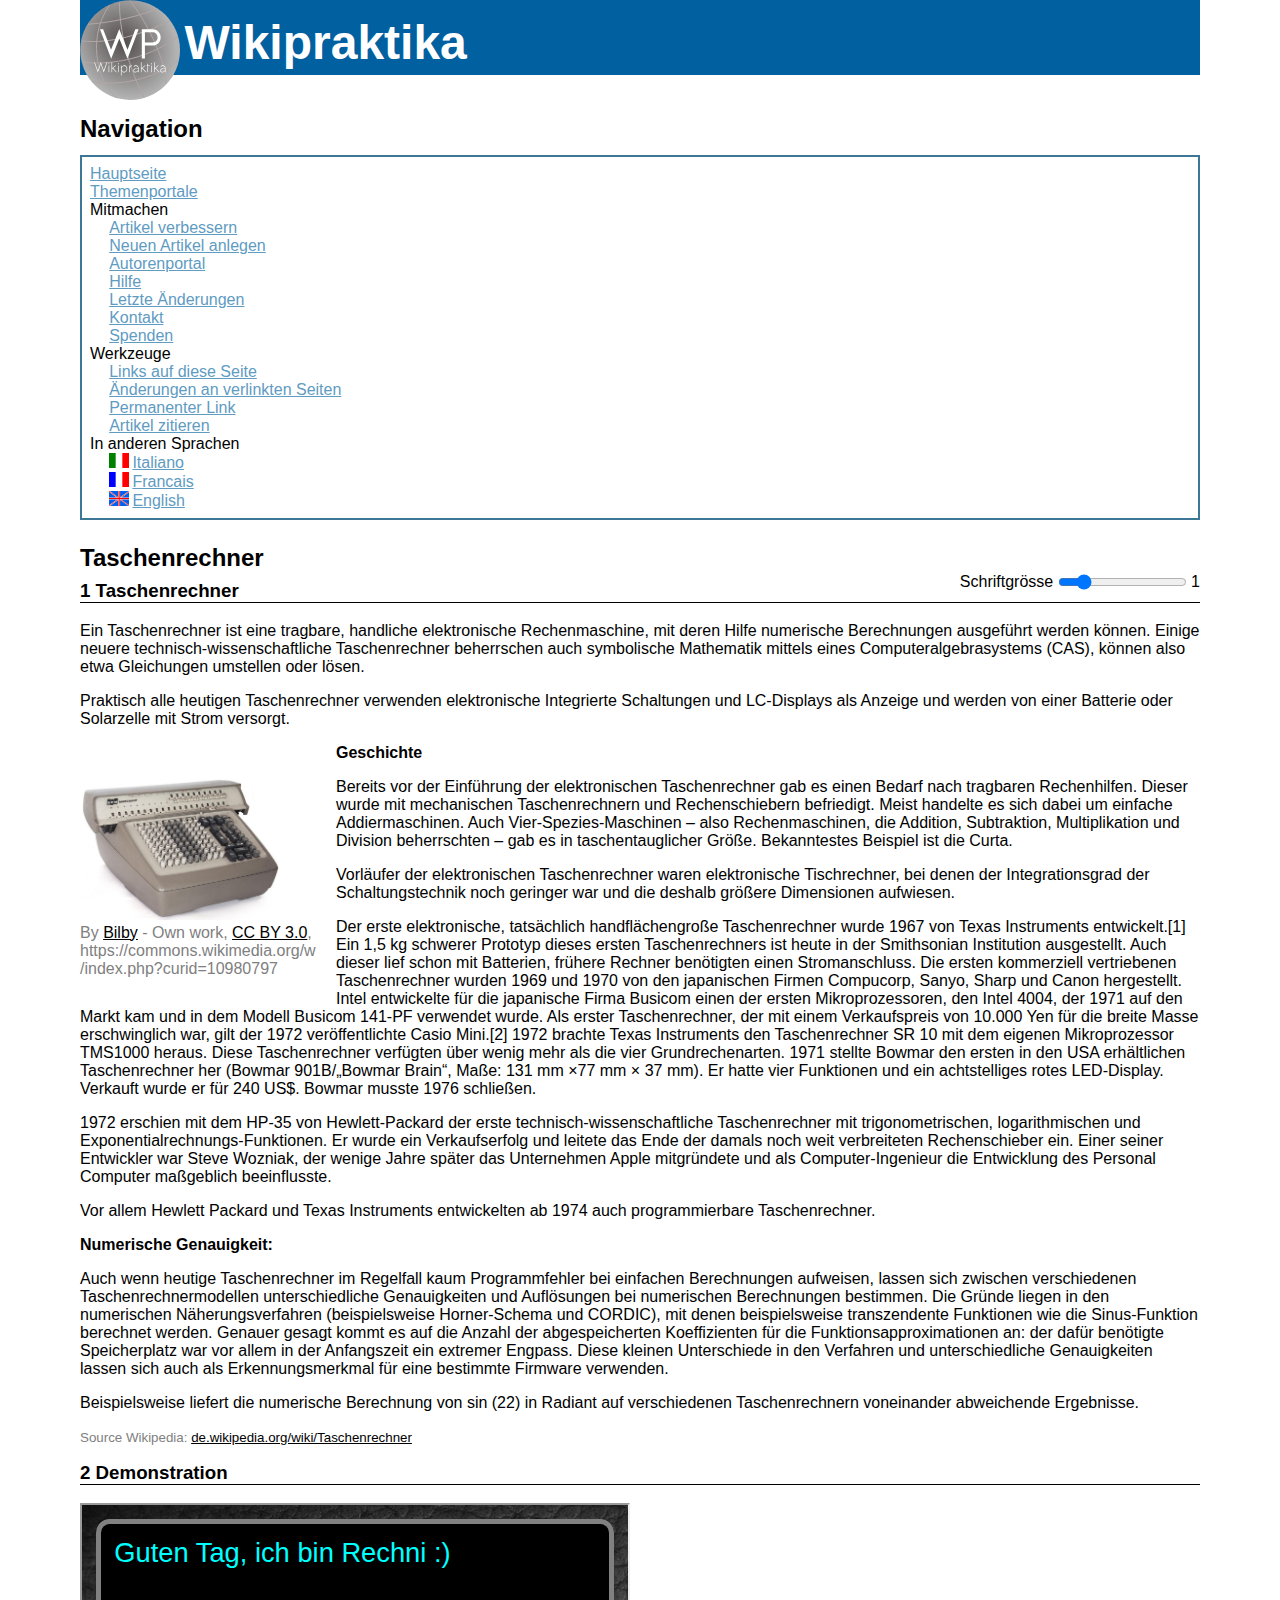
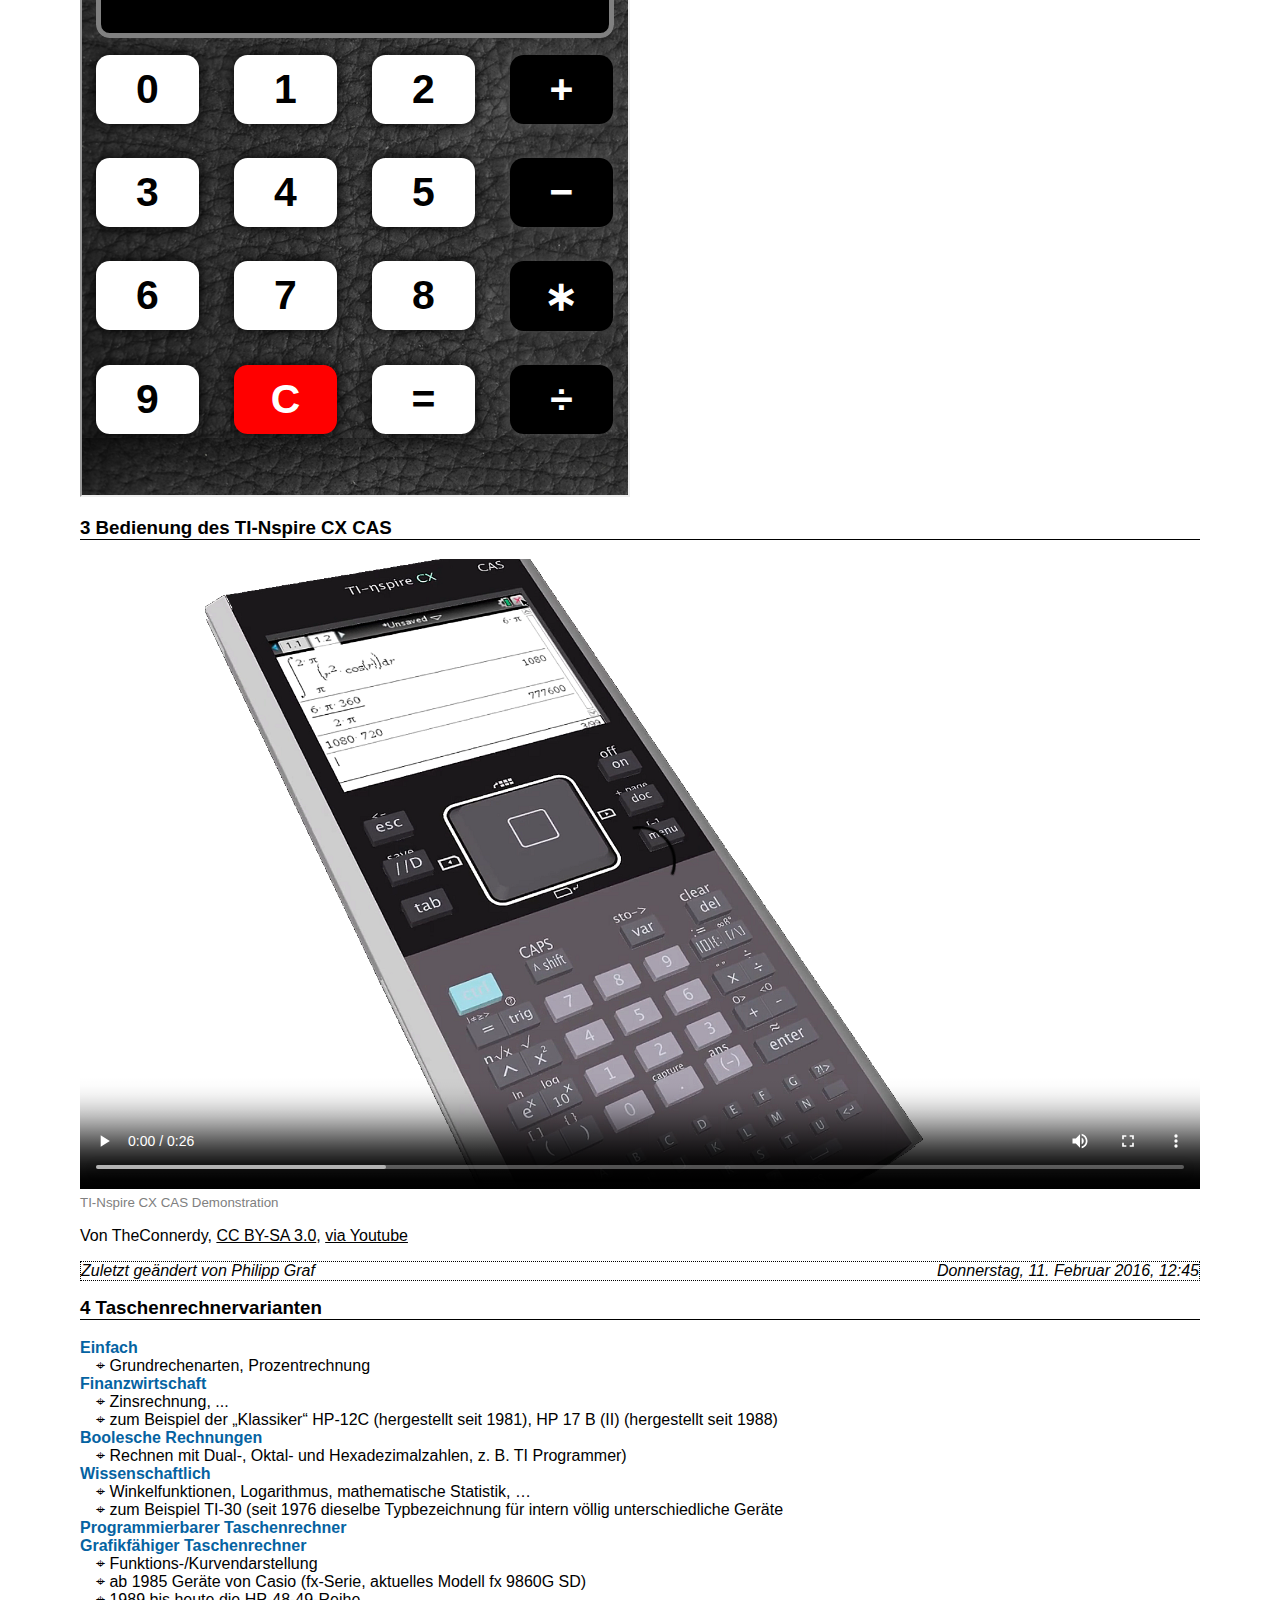
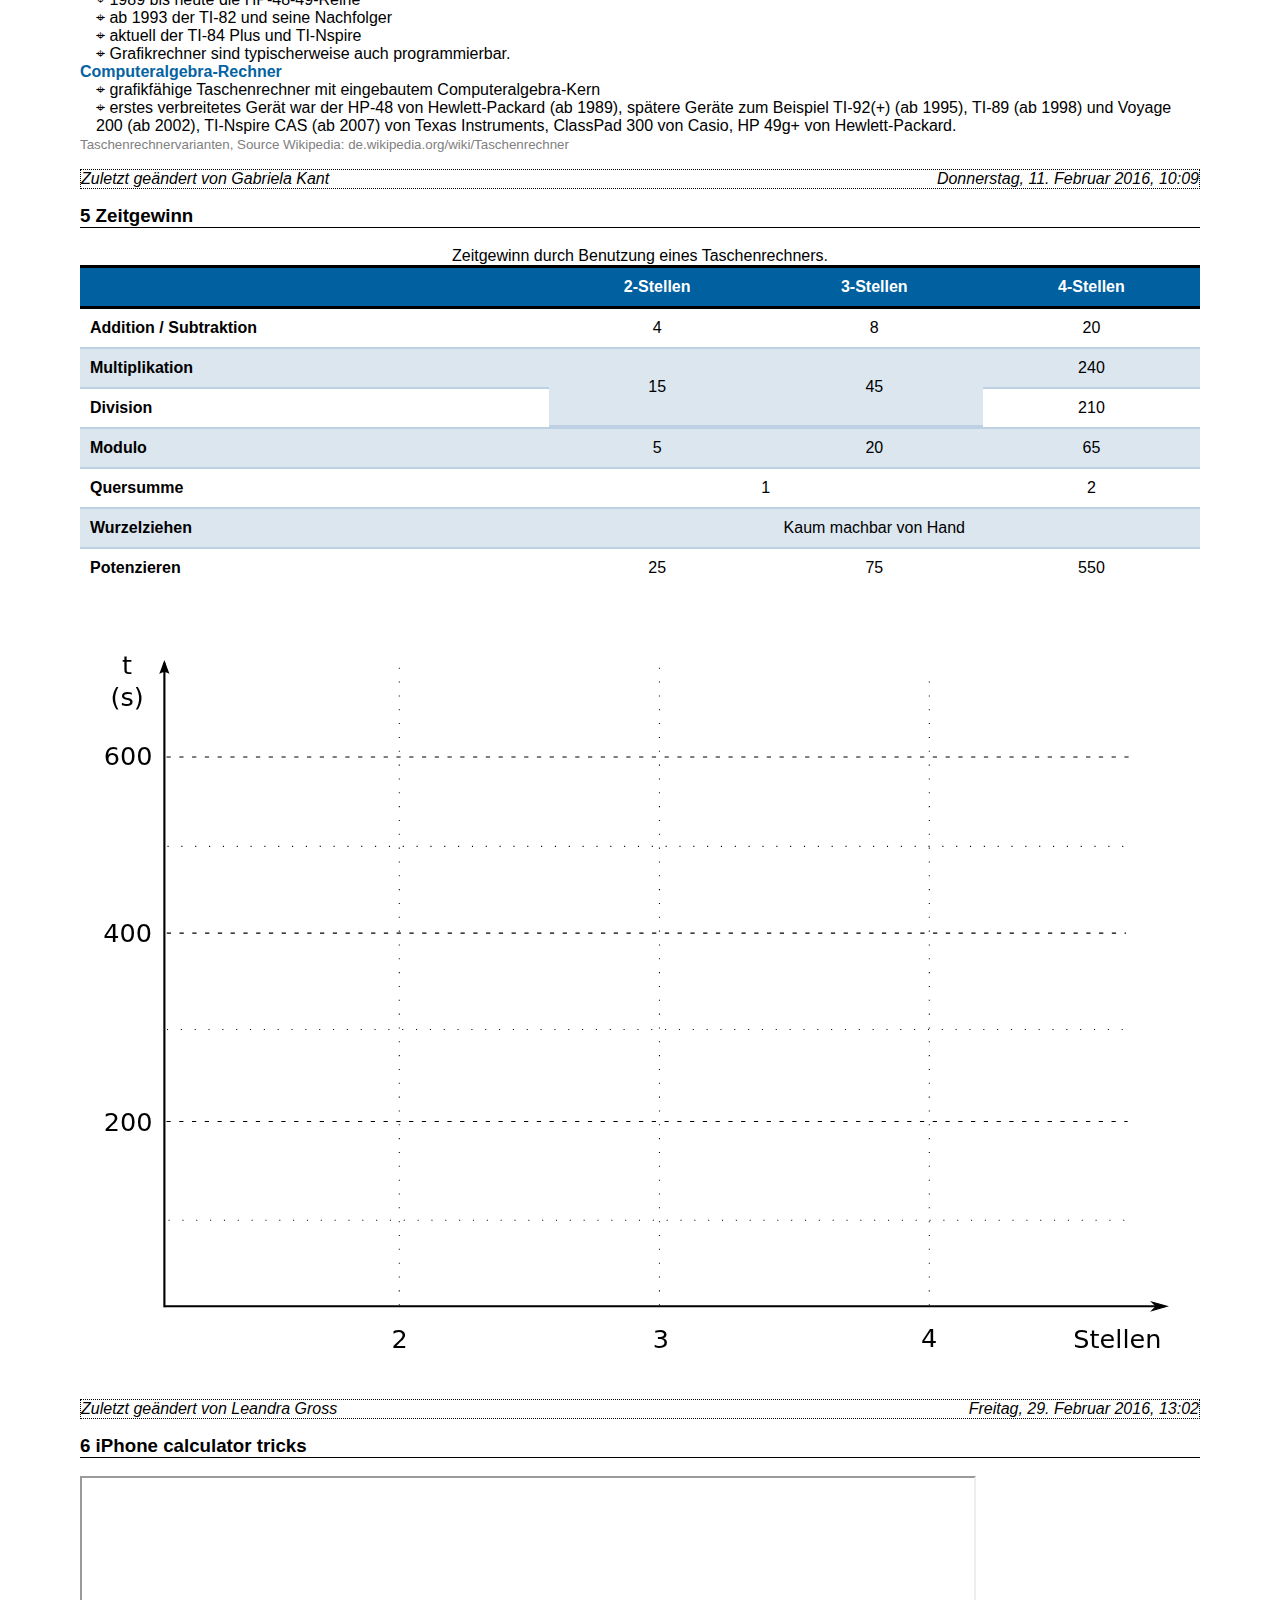
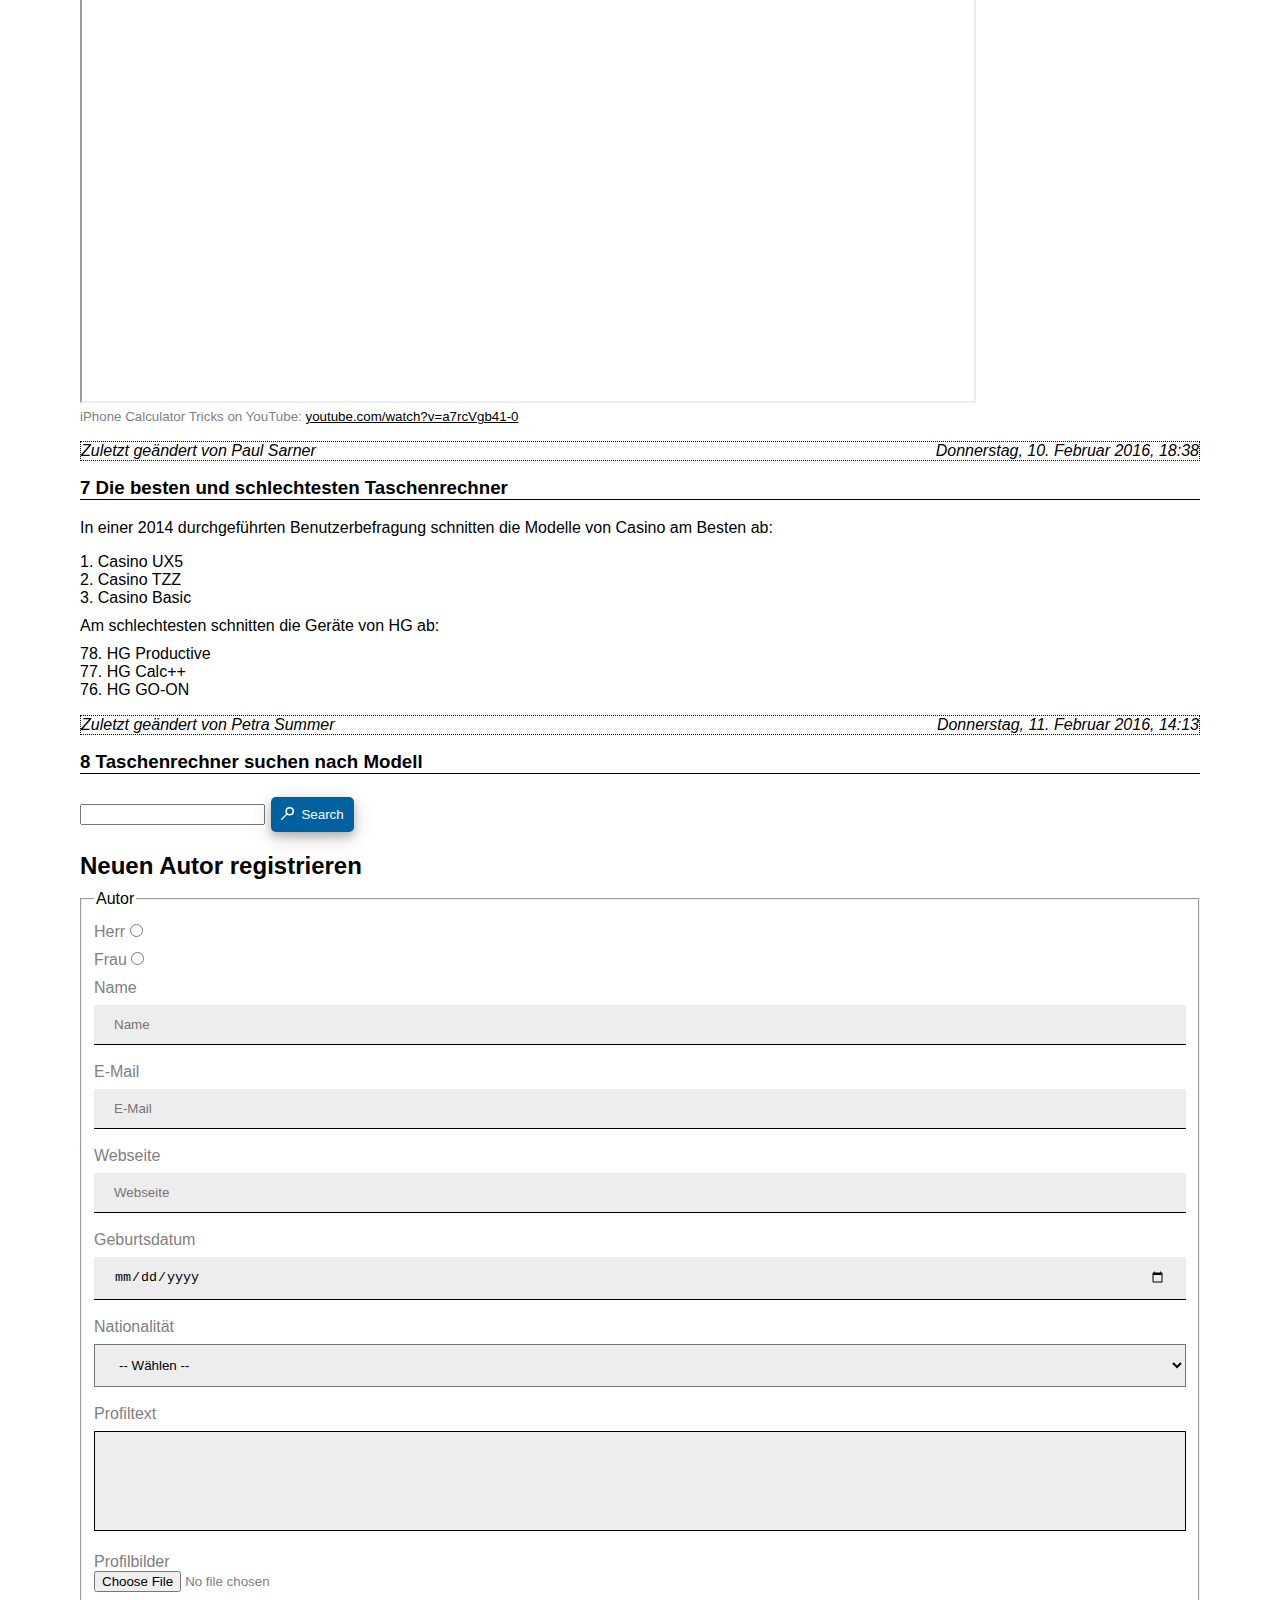
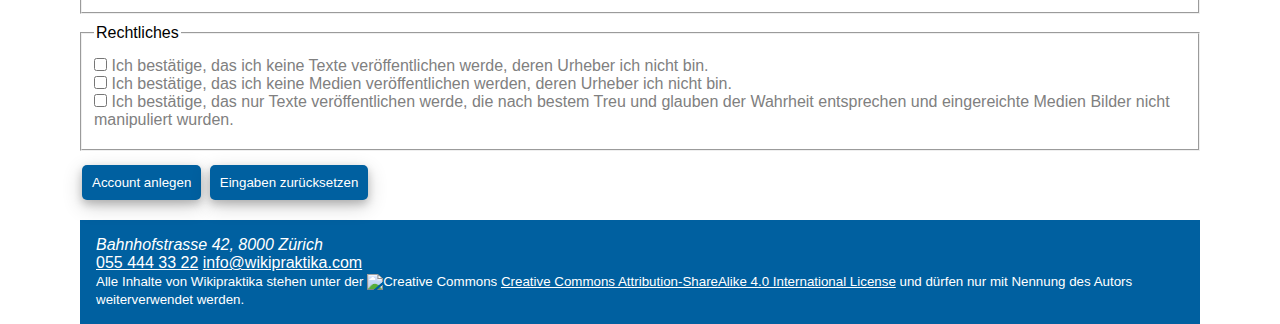
==== index.html @ 318880a8 "Sprachflaggen hinzugefügt" ====
<!DOCTYPE html>
<html lang="de">
	<head>
		<meta charset="UTF-8">
		<title>Wikipraktika | Taschenrechner - tragbare, handliche elektronische Rechenmaschine</title>
		
		<meta name="author" content="Wikipraktika">
		<meta name="publisher" content="Wikipraktika">
		<meta name="description" content="Taschenrechner: tragbare, handliche elektronische Rechenmaschine">
		<meta name="robots" content="noindex, nofollow">
		<!-- TODO: bookmark icon (?) -->
		<meta name="language" content="DE">
		
		<link rel="shortcut icon" type="image/x-icon" href="./media/icon-wikipraktika.png">
		
		<link rel="stylesheet" type="text/css" href="./styles/styles.css">
	</head>
	<body>
		<header>
			<img src="./media/logo-wikipraktika.svg" alt="Logo Wikipraktika">
			<h1>Wikipraktika</h1>
		</header>
		<nav>
			<h2>Navigation</h2>
			<ul>
				<li><a href="/de/">Hauptseite</a></li>
				<li><a href="/de/topics/">Themenportale</a></li>
				<li>Mitmachen
					<ul>
						<li><a href="/de/join/enhance-article/calculator">Artikel verbessern</a></li>
						<li><a href="/de/join/create-article">Neuen Artikel anlegen</a></li>
						<li><a href="/de/join/author-portal">Autorenportal</a></li>
						<li><a href="/de/join/help">Hilfe</a></li>
						<li><a href="/de/join/last-changes-calculator">Letzte Änderungen</a></li>
						<li><a href="/de/join/contact">Kontakt</a></li>
						<li><a href="/de/join/donate">Spenden</a></li>
					</ul>
				</li>
				<li>Werkzeuge
					<ul>
						<li><a href="/de/calculator/tools/links-to-this-page">Links auf diese Seite</a></li>
						<li><a href="/de/calculator/tools/linked-changes">Änderungen an verlinkten Seiten</a></li>
						<li><a href="/de/calculator/tools/permanent-link">Permanenter Link</a></li>
						<li><a href="/de/calculator/tools/cite-article">Artikel zitieren</a></li>
					</ul>
				</li>
				<li>In anderen Sprachen
					<ul>
						<li><a lang="it" href="/it/articles/calculator">Italiano</a></li>
						<li><a lang="fr" href="/fr/articles/calculator">Francais</a></li>
						<li><a lang="en" href="/en/articles/calculator" >English</a></li>
					</ul>
				</li>
			</ul>
		</nav>
		<main>
			<div class="article-header">
				<h2>Taschenrechner</h2>
				<!-- Schriftgrössenwechsler: optionale Aufgabe -->
				<form id="font-size-form">
					<label for="font-slider">Schriftgrösse</label>
					<input type="range" min="8" max="20" step="1" value="10" title="1" name="font-slider"
						id="font-slider" />
					<output name="font-size" id="font-size">1</output>
				</form>
			</div>
			
			<article>
				<h3>Taschenrechner</h3>
				<p>
					Ein Taschenrechner ist eine tragbare, handliche elektronische Rechenmaschine,
					mit deren Hilfe numerische Berechnungen ausgeführt werden können.
					Einige neuere technisch-wissenschaftliche Taschenrechner beherrschen auch symbolische Mathematik mittels eines Computeralgebrasystems (CAS),
					können also etwa Gleichungen umstellen oder lösen.
				</p>
				<p>
					Praktisch alle heutigen Taschenrechner verwenden elektronische Integrierte Schaltungen und
					LC-Displays als Anzeige und werden von einer Batterie oder Solarzelle mit Strom versorgt.
				</p>
				<aside class="article-picture">
					<figure>
						<img src="./media/900px-SCM_Marchant_calculator.jpg" alt="1960s SCM Marchant calculator">
						<figcaption>
							By <a href="https://commons.wikimedia.org/w/index.php?curid=10980797">Bilby</a> - Own work, 
							<a href="http://creativecommons.org/licenses/by/3.0">CC BY 3.0</a>, 
							https://commons.wikimedia.org/w/index.php?curid=10980797
						</figcaption>
					</figure>
				</aside>
				<article>
					<h4>Geschichte</h4>
					<p>
						Bereits vor der Einführung der elektronischen Taschenrechner gab es einen Bedarf nach
						tragbaren Rechenhilfen. Dieser wurde mit mechanischen Taschenrechnern und Rechenschiebern
						befriedigt. Meist handelte es sich dabei um einfache Addiermaschinen. Auch
						Vier-Spezies-Maschinen – also Rechenmaschinen, die Addition, Subtraktion, Multiplikation und
						Division beherrschten – gab es in taschentauglicher Größe. Bekanntestes Beispiel ist die Curta.
					</p>
					<p>
						Vorläufer der elektronischen Taschenrechner waren elektronische Tischrechner, bei denen der
						Integrationsgrad der Schaltungstechnik noch geringer war und die deshalb größere Dimensionen
						aufwiesen.
					</p>
					<p>
						Der erste elektronische, tatsächlich handflächengroße Taschenrechner wurde 1967 von Texas
						Instruments entwickelt.[1] Ein 1,5 kg schwerer Prototyp dieses ersten Taschenrechners ist
						heute in der Smithsonian Institution ausgestellt. Auch dieser lief schon mit Batterien,
						frühere Rechner benötigten einen Stromanschluss.
						Die ersten kommerziell vertriebenen Taschenrechner wurden 1969
						und 1970 von den japanischen Firmen Compucorp,
						Sanyo, Sharp und Canon hergestellt.
						Intel entwickelte für die japanische Firma Busicom einen der ersten Mikroprozessoren,
						den Intel 4004, der 1971 auf den Markt kam und in dem Modell
						Busicom 141-PF verwendet wurde.
						Als erster Taschenrechner, der mit einem Verkaufspreis von 10.000 Yen für die breite Masse erschwinglich war,
						gilt der 1972 veröffentlichte Casio Mini.[2] 1972 brachte Texas
						Instruments den
						Taschenrechner SR 10 mit dem eigenen Mikroprozessor TMS1000 heraus.
						Diese Taschenrechner verfügten über wenig mehr als die vier Grundrechenarten.
						1971 stellte Bowmar den ersten in den USA erhältlichen
						Taschenrechner her (Bowmar 901B/„Bowmar Brain“, Maße: 131 mm ×77 mm × 37 mm).
						Er hatte vier Funktionen und ein achtstelliges rotes LED-Display. Verkauft wurde er für 240 US$.
						Bowmar musste 1976 schließen.
					</p>
					<p>
						1972 erschien mit dem HP-35 von Hewlett-Packard der erste technisch-wissenschaftliche
						Taschenrechner mit trigonometrischen, logarithmischen und Exponentialrechnungs-Funktionen. Er
						wurde ein Verkaufserfolg und leitete das Ende der damals noch weit verbreiteten Rechenschieber ein.
						Einer seiner Entwickler war Steve Wozniak, der wenige Jahre später das Unternehmen Apple mitgründete
						und als Computer-Ingenieur die Entwicklung des Personal Computer maßgeblich beeinflusste.
					</p>
					<p>
						Vor allem Hewlett Packard und Texas Instruments entwickelten ab 1974 auch programmierbare
						Taschenrechner.
					</p>
				</article>
				<article>
					<h4>Numerische Genauigkeit:</h4>
					<p>
						Auch wenn heutige Taschenrechner im Regelfall kaum Programmfehler bei einfachen Berechnungen
						aufweisen, lassen sich zwischen verschiedenen Taschenrechnermodellen unterschiedliche
						Genauigkeiten und Auflösungen bei numerischen Berechnungen bestimmen.
						Die Gründe liegen in den numerischen Näherungsverfahren (beispielsweise Horner-Schema und CORDIC),
						mit denen beispielsweise transzendente Funktionen wie die Sinus-Funktion berechnet werden.
						Genauer gesagt kommt es auf die Anzahl der abgespeicherten Koeffizienten für die Funktionsapproximationen an:
						der dafür benötigte Speicherplatz war vor allem in der Anfangszeit ein extremer Engpass.
						Diese kleinen Unterschiede in den Verfahren und unterschiedliche Genauigkeiten lassen sich auch
						als Erkennungsmerkmal für eine bestimmte Firmware verwenden.
					</p>
					<p>
						Beispielsweise liefert die numerische Berechnung von sin (22) in Radiant auf verschiedenen
						Taschenrechnern voneinander abweichende Ergebnisse.
					</p>
					<p>
						<small>Source Wikipedia: <a href="https://de.wikipedia.org/wiki/Taschenrechner">de.wikipedia.org/wiki/Taschenrechner</a></small>
					</p>
				</article>
			</article>
			<article>
				<h3>Demonstration</h3>
				<iframe class="calc-demo" src="calculator/index.html" name="Casino Mini von 1972">Casino Mini von 1972</iframe>
			</article>
			<article>
				<h3>Bedienung des TI-Nspire CX CAS</h3>
				<figure>
					<video poster="./media/ti-nspire-cx-cas.png" controls class="calc-intoruction">
						<source type="video/mp4" src="./media/TI-Nspire%20CX%20CAS%203D%20Model.mp4" />
						<source type="video/webm" src="./media/TI-Nspire%20CX%20CAS%203D%20Model.webm" />
						<track src="./media/ti-nspire-subtitles.en.vtt" srclang="en" label="Untertitel English" default/>
					</video>
					<figcaption>
						<small>TI-Nspire CX CAS Demonstration</small>
						<p>
							Von TheConnerdy, <a href="http://creativecommons.org/licenses/by-sa/3.0">CC BY-SA 3.0</a>,
							<a href="https://www.youtube.com/watch?v=6gKkz4VkSgk">via Youtube</a>
						</p>
					</figcaption>	
				</figure>
				<footer>
					<!-- http://stackoverflow.com/a/7295013 -->
					Zuletzt geändert von 
					<address class="author"><a rel="author">Philipp Graf</a></address>
					<time datetime="2016-02-11" title="Donnerstag, 11. Februar 2016, 12:45">Donnerstag, 11. Februar 2016, 12:45</time>
				</footer>
			</article>
			<article class="calculator-variants">
				<h3>Taschenrechnervarianten</h3>
				<h4>Einfach</h4>
				<ul>
					<li>Grundrechenarten, Prozentrechnung</li>
				</ul>
				<h4>Finanzwirtschaft</h4>
				<ul>
					<li>Zinsrechnung, ...</li>
					<li>zum Beispiel der „Klassiker“ HP-12C (hergestellt seit 1981), HP 17 B (II) (hergestellt seit 1988)</li>
				</ul>
				<h4>Boolesche Rechnungen</h4>
				<ul>
					<li>Rechnen mit Dual-, Oktal- und Hexadezimalzahlen, z. B. TI Programmer)</li>
				</ul>
				<h4>Wissenschaftlich</h4>
				<ul>
					<li>Winkelfunktionen, Logarithmus, mathematische Statistik, …</li>
					<li>zum Beispiel TI-30 (seit 1976 dieselbe Typbezeichnung für intern völlig unterschiedliche Geräte</li>
				</ul>
				<h4>Programmierbarer Taschenrechner</h4>
				<h4>Grafikfähiger Taschenrechner</h4>
				<ul>
					<li>Funktions-/Kurvendarstellung</li>
					<li>ab 1985 Geräte von Casio (fx-Serie, aktuelles Modell fx 9860G SD)</li>
					<li>1989 bis heute die HP-48-49-Reihe</li>
					<li>ab 1993 der TI-82 und seine Nachfolger</li>
					<li>aktuell der TI-84 Plus und TI-Nspire</li>
					<li>Grafikrechner sind typischerweise auch programmierbar.</li>
				</ul>
				<h4>Computeralgebra-Rechner</h4>
				<ul>
					<li>grafikfähige Taschenrechner mit eingebautem Computeralgebra-Kern</li>
					<li>erstes verbreitetes Gerät war der HP-48 von Hewlett-Packard (ab 1989),
						spätere Geräte zum Beispiel TI-92(+) (ab 1995), TI-89 (ab
						1998) und Voyage 200 (ab 2002), TI-Nspire CAS (ab 2007)
						von Texas Instruments, ClassPad 300 von Casio, HP 49g+ von
						Hewlett-Packard.
					</li>
				</ul>
				<small>
					Taschenrechnervarianten, Source Wikipedia: de.wikipedia.org/wiki/Taschenrechner
				</small>
				<footer>
					<!-- http://stackoverflow.com/a/7295013 -->
					Zuletzt geändert von
					<address class="author"><a rel="author">Gabriela Kant</a></address>
					<time datetime="2016-02-11" title="Donnerstag, 11. Februar 2016, 10:09">Donnerstag, 11. Februar 2016, 10:09</time>
				</footer>
			</article>
			<article class="time-optimizations">
				<h3>Zeitgewinn</h3>
				<table>
					<caption>Zeitgewinn durch Benutzung eines Taschenrechners.</caption>
					<tr>
						<th></th>
						<th>2-Stellen</th>
						<th>3-Stellen</th>
						<th>4-Stellen</th>
					</tr>
					<tr>
						<td>Addition / Subtraktion</td>
						<td>4</td>
						<td>8</td>
						<td>20</td>
					</tr>
					<tr>
						<td>Multiplikation</td>
						<td rowspan="2">15</td>
						<td rowspan="2">45</td>
						<td>240</td>
					</tr>
					<tr>
						<td>Division</td>
						<td>210</td>
					</tr>
					<tr>
						<td>Modulo</td>
						<td>5</td>
						<td>20</td>
						<td>65</td>
					</tr>
					<tr>
						<td>Quersumme</td>
						<td colspan="2">1</td>
						<td>2</td>
					</tr>
					<tr>
						<td>Wurzelziehen</td>
						<td colspan="3">Kaum machbar von Hand</td>
					</tr>
					<tr>
						<td>Potenzieren</td>
						<td>25</td>
						<td>75</td>
						<td>550</td>
					</tr>
				</table>
				<div class="time-optimizations-graph">
					<object data="./media/zeitgewinn.svg" type="image/svg+xml" class="berechnung"></object>
				</div>
				<footer>
					<!-- http://stackoverflow.com/a/7295013 -->
					Zuletzt geändert von
					<address class="author"><a rel="author">Leandra Gross</a></address>
					<time datetime="2016-02-29" title="Freitag, 29. Februar 2016, 13:02">Freitag, 29. Februar 2016, 13:02</time>
				</footer>
			</article>
			<article>
				<h3>iPhone calculator tricks</h3>
				<figure>
					<iframe src="https://www.youtube.com/embed/a7rcVgb41-0" class="youtube-video">
						Wird nicht unterstützt.
					</iframe>
					<figcaption>
						<small>iPhone Calculator Tricks  on YouTube: <a href="https://www.youtube.com/watch?v=a7rcVgb41-0">youtube.com/watch?v=a7rcVgb41-0</a></small>
					</figcaption>
				</figure>
				<footer>
					<!-- http://stackoverflow.com/a/7295013 -->
					Zuletzt geändert von
					<address class="author"><a rel="author">Paul Sarner</a></address>
					<time datetime="2016-02-10" title="Donnerstag, 10. Februar 2016, 18:38">Donnerstag, 10. Februar 2016, 18:38</time>
				</footer>
			</article>
			<article class="best-and-worst-calcs">
				<h3>Die besten und schlechtesten Taschenrechner</h3>
				<p>In einer 2014 durchgeführten Benutzerbefragung schnitten die Modelle von Casino am Besten ab:</p>
				<ol>
					<li>Casino UX5</li>
					<li>Casino TZZ</li>
					<li>Casino Basic</li>
				</ol>
				Am schlechtesten schnitten die Geräte von HG ab:
				<ol start="78" reversed>
					<li>HG Productive</li>
					<li>HG Calc++</li>
					<li>HG GO-ON</li>
				</ol>
				<footer>
					<!-- http://stackoverflow.com/a/7295013 -->
					Zuletzt geändert von
					<address class="author"><a rel="author">Petra Summer</a></address>
					<time datetime="2016-02-11" title="Donnerstag, 11. Februar 2016, 14:13">Donnerstag, 11. Februar 2016, 14:13</time>
				</footer>
			</article>
			<article>
				<h3>Taschenrechner suchen nach Modell</h3>
				<form name="search"> 
					<input type="search" list="search-options">
					<button type="submit" value="Search" class="search">Search</button>
					<datalist id="search-options">
						<option value="Mexico Instrument TI 30"></option>
						<option value="Mexico Instrument TI 32"></option>
						<option value="Mexico Instrument D*D"></option>
						<option value="Casino UX5"></option>
						<option value="Casino TZZ"></option>
						<option value="Casino Basic"></option>
						<option value="HG Calc++"></option>
						<option value="HG Productive"></option>
						<option value="HG GO-ON"></option>
					</datalist>
				</form>
			</article>
			<article>
				<h2>Neuen Autor registrieren</h2>
				<form method="post" id="registration" name="registration">
					<fieldset>
						<legend>Autor</legend>
						<div class="form-group form">
							<label>
								Herr <input type="radio" name="gender" value="male" required />
							</label>
						</div>
						<div class="form-group">
							<label>
							Frau <input type="radio" name="gender" value="female" />
							</label>
						</div>
						<div class="form-group">
							<label>Name
								<input type="text" name="aname" placeholder="Name" class="form-field form" required />
							</label>
						</div>
						<div class="form-group">
							<label>E-Mail
								<input type="email" name="amail" placeholder="E-Mail" class="form-field form" required />
							</label>
						</div>
						<div class="form-group">
							<label>Webseite
								<input type="url" name="website" placeholder="Webseite" class="form-field form" required />
							</label>
						</div>
						<div class="form-group">
							<label>Geburtsdatum
								<input type="date" name="gaburtsdatum" placeholder="YYYY.mm.dd" class="form-field form" required />
							</label>
						</div>
						<div class="form-group">
							<label>Nationalität
								<select name="anationality" class="form-select form" required>
									<option value="" disabled selected hidden>-- Wählen --</option>
									<option value="Switzerland">Switzerland</option>
									<option value="Deutschland">Deutschland</option>
									<option value="Frankreich">Frankreich</option>
									<option value="Italien">Italien</option>
									<option value="Österreich">Österreich</option>
								</select>
							</label>
						</div>
						<div class="form-group">
							<label>Profiltext
								<textarea name="profiletext" class="profile-text form" required></textarea>
							</label>
						</div>
						<div class="form-group">
							<label>Profilbilder <br />
								<input type="file" name="profilepic" />
							</label>
						</div>
					</fieldset>
					<fieldset>
						<legend>Rechtliches</legend>
						<div class="form-group">
							<label>
								<input type="checkbox" value="Test" required>
								Ich bestätige, das ich keine Texte veröffentlichen werde, deren Urheber ich nicht bin.
							</label>
							<br />
							<label>
								<input type="checkbox" required>
								Ich bestätige, das ich keine Medien veröffentlichen werden, deren Urheber ich nicht bin.
							</label>
							<br />
							<label>
								<input type="checkbox" required>
								Ich bestätige, das nur Texte veröffentlichen werde, die nach bestem Treu und glauben der Wahrheit entsprechen und
								eingereichte Medien Bilder nicht manipuliert wurden.
							</label>
						</div>
					</fieldset>
					<button type="submit">Account anlegen</button>
					<button type="reset">Eingaben zurücksetzen</button>
				</form>
			</article>
		</main>
		<footer>
			<address>
				Bahnhofstrasse 42,
				8000 Zürich
			</address>
			<a href="tel:0554443322">055 444 33 22</a>
			<a href="mailto:info@wikipraktika.com">info@wikipraktika.com</a>
			<br />
			<small>
				Alle Inhalte von Wikipraktika stehen unter der <img src="https://i.creativecommons.org/l/by-sa/4.0/88x31.png" alt="Creative Commons">
				<a href="http://creativecommons.org/licenses/by-sa/4.0/">Creative Commons Attribution-ShareAlike 4.0 International License</a> 
				und dürfen nur mit Nennung des Autors weiterverwendet werden.
			</small>
		</footer>
	</body>
</html>
---- styles/styles.css ----
/* reset */
*  {
	-webkit-box-sizing: border-box;
	-moz-box-sizing: border-box;
	-ms-box-sizing: border-box;
	box-sizing: border-box;
	margin: 0;
}

nav a {
	color: rgb(96, 155, 194);
}

main a {
	color: black;
}

/* document */
body {
	font-size: 1rem;
	font-family: "URW Gothic L", "Helvetica", "Arial", sans-serif;
	
	margin-left: 5em;
	margin-right: 5em;
	counter-reset: h3;
}

header {
	background-color: #0060A0;
	height: 75px;
	color: white;
}

header * {
	display: inline-block;
}

header h1 {
	vertical-align: top;
	margin-top: 15px;
	font-size: 3em;
}

body > footer {
	background-color: #0060A0;
	color: white;
	padding: 1em;
}

body > footer > small {
	color: white;
}

body > footer a {
	color: white;
}

/* Small */
small {
	color: grey;
}

/* Navigation */
nav {
	margin-top: 2.5em;
}

nav > h2 {
	margin-bottom: 0.5em;
}

nav > ul {
	border-width: 2px;
	border-style: solid;
	border-color: rgb(60, 120, 150);
	padding: 0.5em;
}

nav ul {
	list-style: none;
}

nav ul > li > ul {
	padding-left: 1.2em;
}

/* Navigation Flags */
nav li>a[lang]::before {
	display: inline-block;
	width: 20px;
	height: 15px;
	background-size: 20px 15px;
	content: "";
	padding-left: 0.2em;
}

nav li>a:lang(en):before {
	background: url('../media/flag-en.svg') no-repeat;
	background-size: 20px 15px;
}

nav li>a:lang(fr):before {
	background: url('../media/flag-fr.svg') no-repeat;
	background-size: 20px 15px;
}

nav li>a:lang(it):before {
	background: url('../media/flag-it.svg') no-repeat;
	background-size: 20px 15px;
}

/* Grosser Titel der Wiki Seite */
.article-header {
	margin-top: 1.5em;
	margin-bottom: 0.5em;
}

/* Article Styles*/
article {
	margin-bottom: 1em;
}

article > h3 {
	border-bottom: solid 1.5px black;
	margin-bottom: 1em;
}

article > h3::before {
	counter-increment: h3;
	content: counter(h3) " ";
}

article > h4 {
	margin-bottom: 1em;
}

article > p {
	margin-bottom: 1em;
}

/* Side-picture */
.article-picture {
	float: left;
	margin-top: 2em;
	margin-right: 1em;
	margin-bottom: 1em;
	width: 240px;
	color: grey;
}

.article-picture a {
	color: black;
}

.article-picture img {
	width:200px;
}

.article-picture figcaption {
	word-wrap:break-word;
}

/* Taschenrechner Varianten */
.calculator-variants > ul {
	padding-left: 1em;
	margin: 0;
	list-style: none;
}

.calculator-variants > ul li::before {
	content: "\02316 \0020";
}

.calculator-variants > h4 {
	color: #0563A2;
	margin: 0;
}

.best-and-worst-calcs > ol {
	padding: 0;
	margin-top: 10px;
	margin-bottom: 10px;
	list-style-position: inside;
}

/* Schriftgrösse ändern */
#font-size-form {
	float: right;
}

#font-size-form > label, #font-size-form > input, #font-size-form > output {
	display: inline-block;
	vertical-align: middle;
	padding: 0; margin: 0;
}

/* Taschenrechner Demo */
.calc-demo {
	width: calc(70vw);
	height: calc(70vw * 1.08);
	max-width: 550px;
	max-height: 594px;
}

/* Video mit Bedienungsanleitung */
.calc-intoruction {
	width: 100%;
}

figcaption > p {
	margin-top: 1em;
}

/* Berechnung Object */
.berechnung {
	width: 100%;
}

/* Youtube Video */
.youtube-video {
	width: calc(70vw);
	height: calc(70vw / 1.7);
}

/* Zuletzt geändert (Fusszeile) */
main > article > footer {
	border-style: dotted;
	border-width: 1px;
	font-style: italic;
	margin-top: 1em;
}

main > article > footer > address {
	display: inline-block;
}

main > article > footer > time {
	float: right;
}

/* Zeitgewinn Tabelle */
.time-optimizations > table {
	width: 100%;
	border-spacing: 0;
}

.time-optimizations th {
	color: white;
	background-color: rgb(0, 96, 160);
	border: 0 solid black;
	border-top-width: 3px;
	border-bottom-width: 3px;
	padding: 10px;
}

.time-optimizations td {
	padding: 10px;
	text-align: center;
}

.time-optimizations > table tr:nth-child(odd) > td {
	background-color: rgb(219, 230, 239);
	border: 0 solid rgb(189, 208, 228);
	border-top-width: 2px;
	border-bottom-width: 2px;
}

.time-optimizations > table td:first-child {
	text-align: left;
	font-weight: bold;
}

.time-optimizations-graph {
	text-align: center;
}

.time-optimizations-graph img {
	max-width: 200px;
	max-height: 200px;
	width: auto;
	height: auto;
}

/* Buttons */
button {
	background-color: #0060A0;
	border: none;
	border-radius: 5px;
	color: white;
	padding: 10px 10px;
	text-align: center;
	margin: 4px 2px;
	cursor: pointer;
	box-shadow: 0 4px 8px 0 rgba(0, 0, 0, 0.2), 0 6px 20px 0 rgba(0, 0, 0, 0.19);
}

/* Anmeldeformular*/
.form-field {
	background-color: rgba(83, 83, 83, 0.1);
    width: 100%;
    padding: 12px 20px;
    margin: 8px 0;
	border: none;
	border-bottom: 1px solid black;
}

.form-select {
	background-color: rgba(83, 83, 83, 0.1);
	width: 100%;
    padding: 12px 20px;
    margin: 8px 0;
}

.profile-text {
	background-color: rgba(83, 83, 83, 0.1);
	width: 100%;
	height: 100px;
    padding: 12px 20px;
    margin: 8px 0;
	resize: none;
	border: 1px solid black;
}

.form-field:valid {
	background-color: #B4E0B4;
}

.form-field:focus:invalid {
	background-color: #FF2525;
	outline: none;
}

/* Pseudo Klasse für Mozilla Firefox */
.form-field:-moz-ui-invalid {
	background-color: #FF2525;
	outline: none;
}

.form:focus{
	outline: none;
	border-bottom: 2px solid #bdbdbd;
}

fieldset {
	margin-top: 10px;
	margin-bottom: 10px;
}

.form-group {
	margin-top: 10px;
	margin-bottom: 10px;
}

.form-group > label {
	color: grey;
}


/*List Style für Bookmarks */
.flag {
	height: 1rem;
	margin-right: 3px;
}

/* Search */
.search {
	background-image:url('../media/icon-search.svg');
	background-size: 1em 1em;
	background-repeat: no-repeat;
	background-position: 10px 10px;
	padding-left: 30px;
}
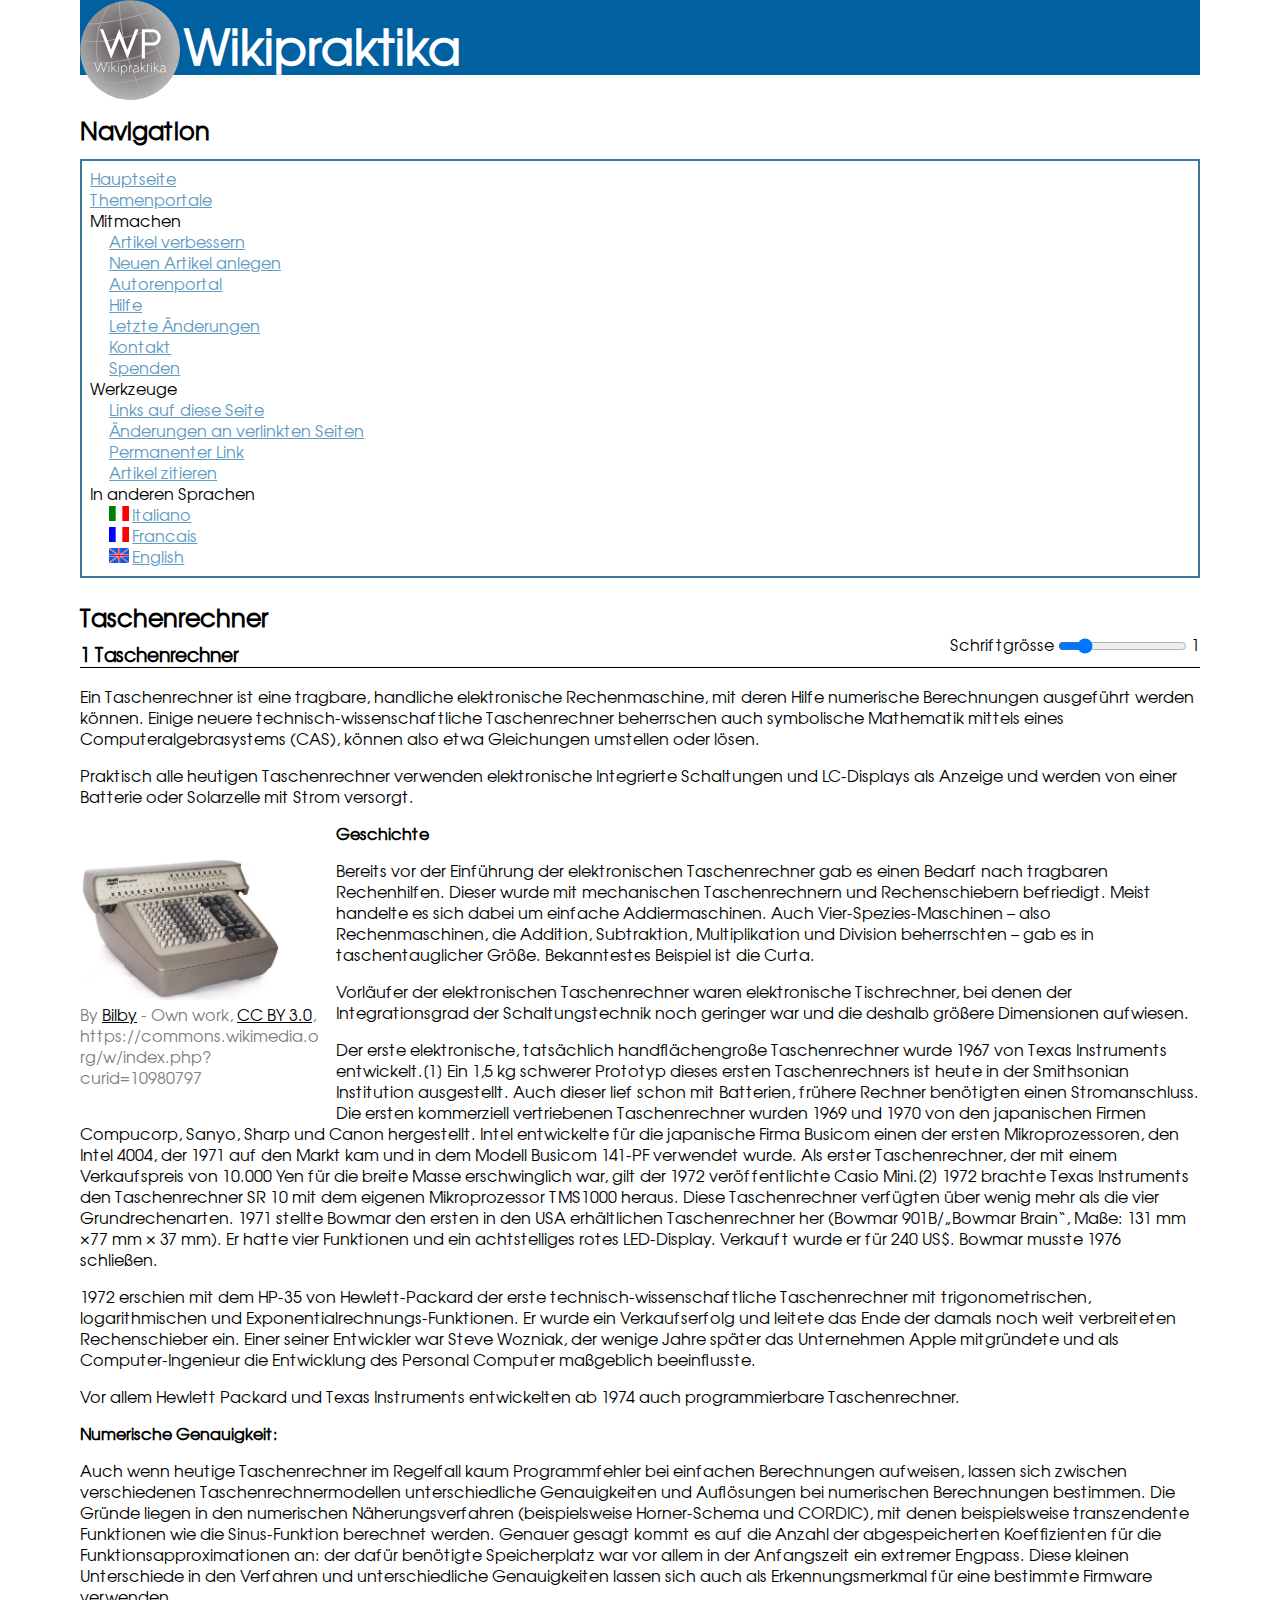
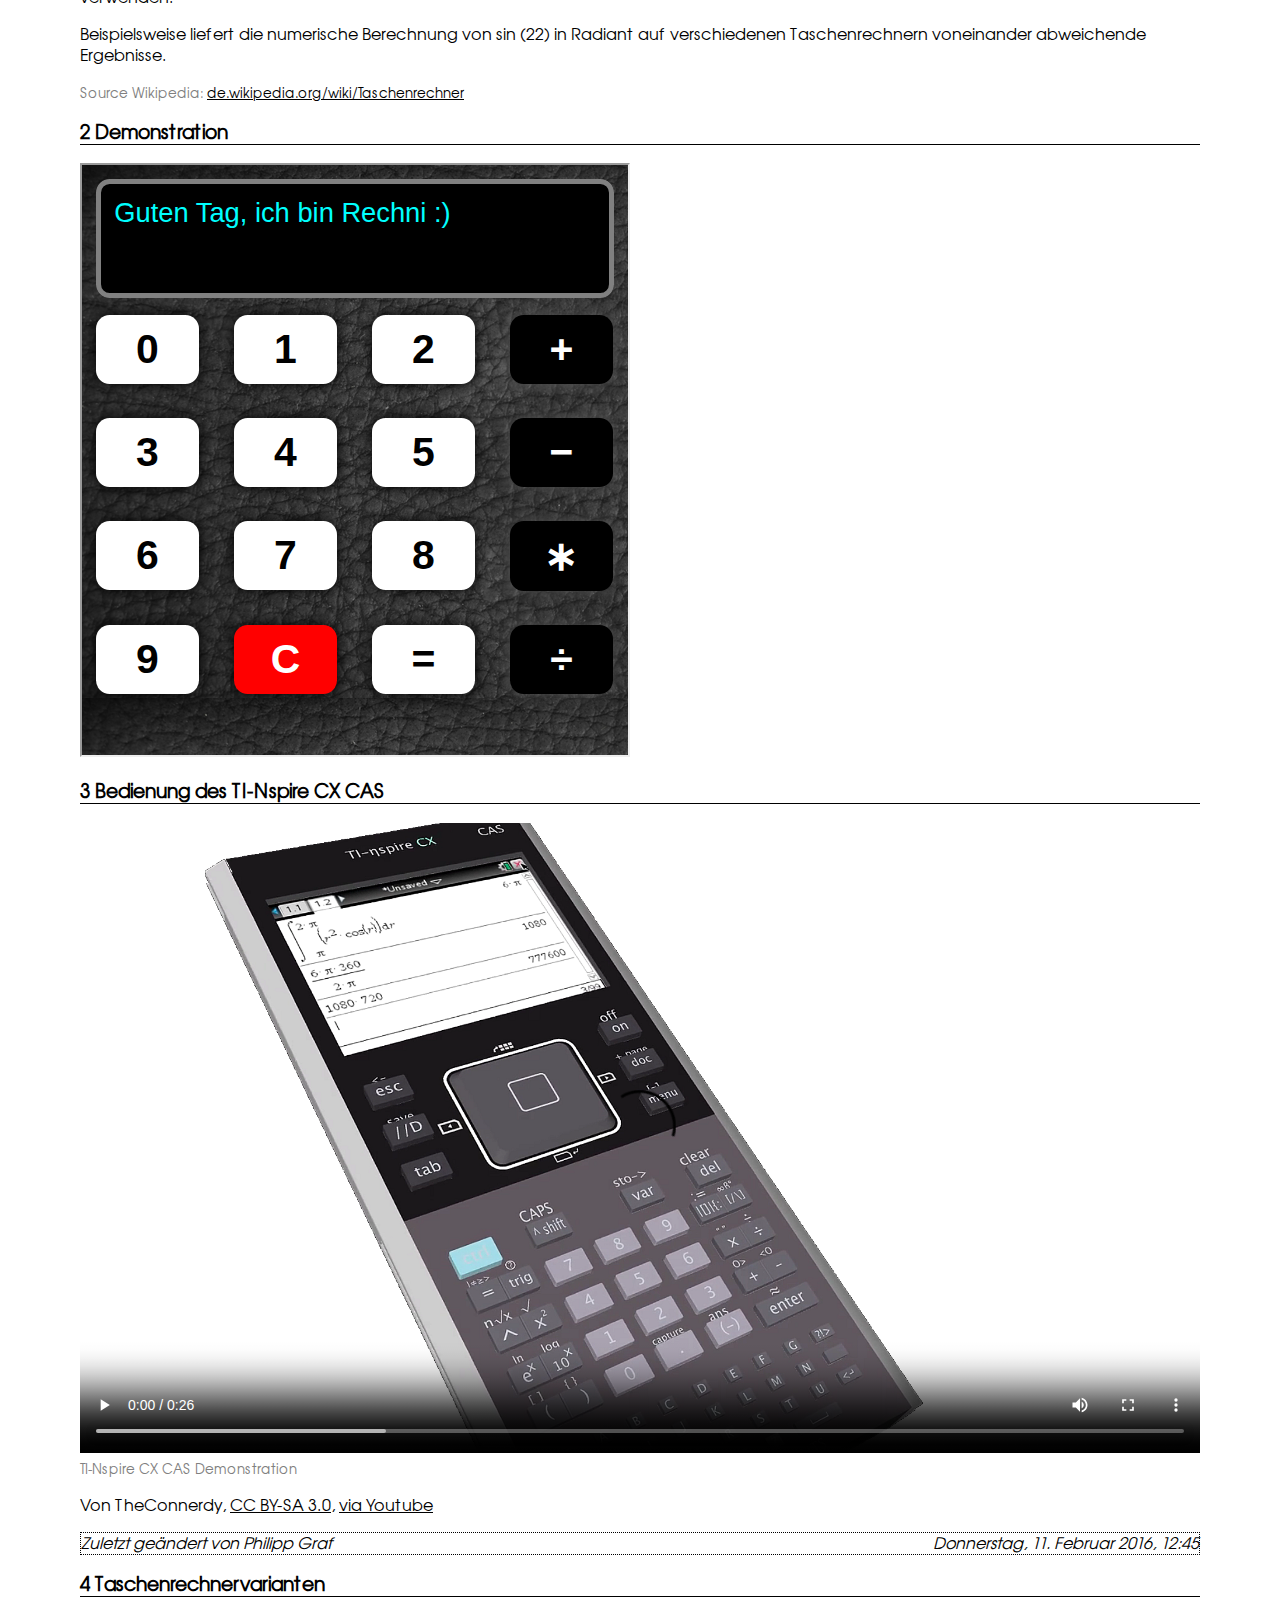
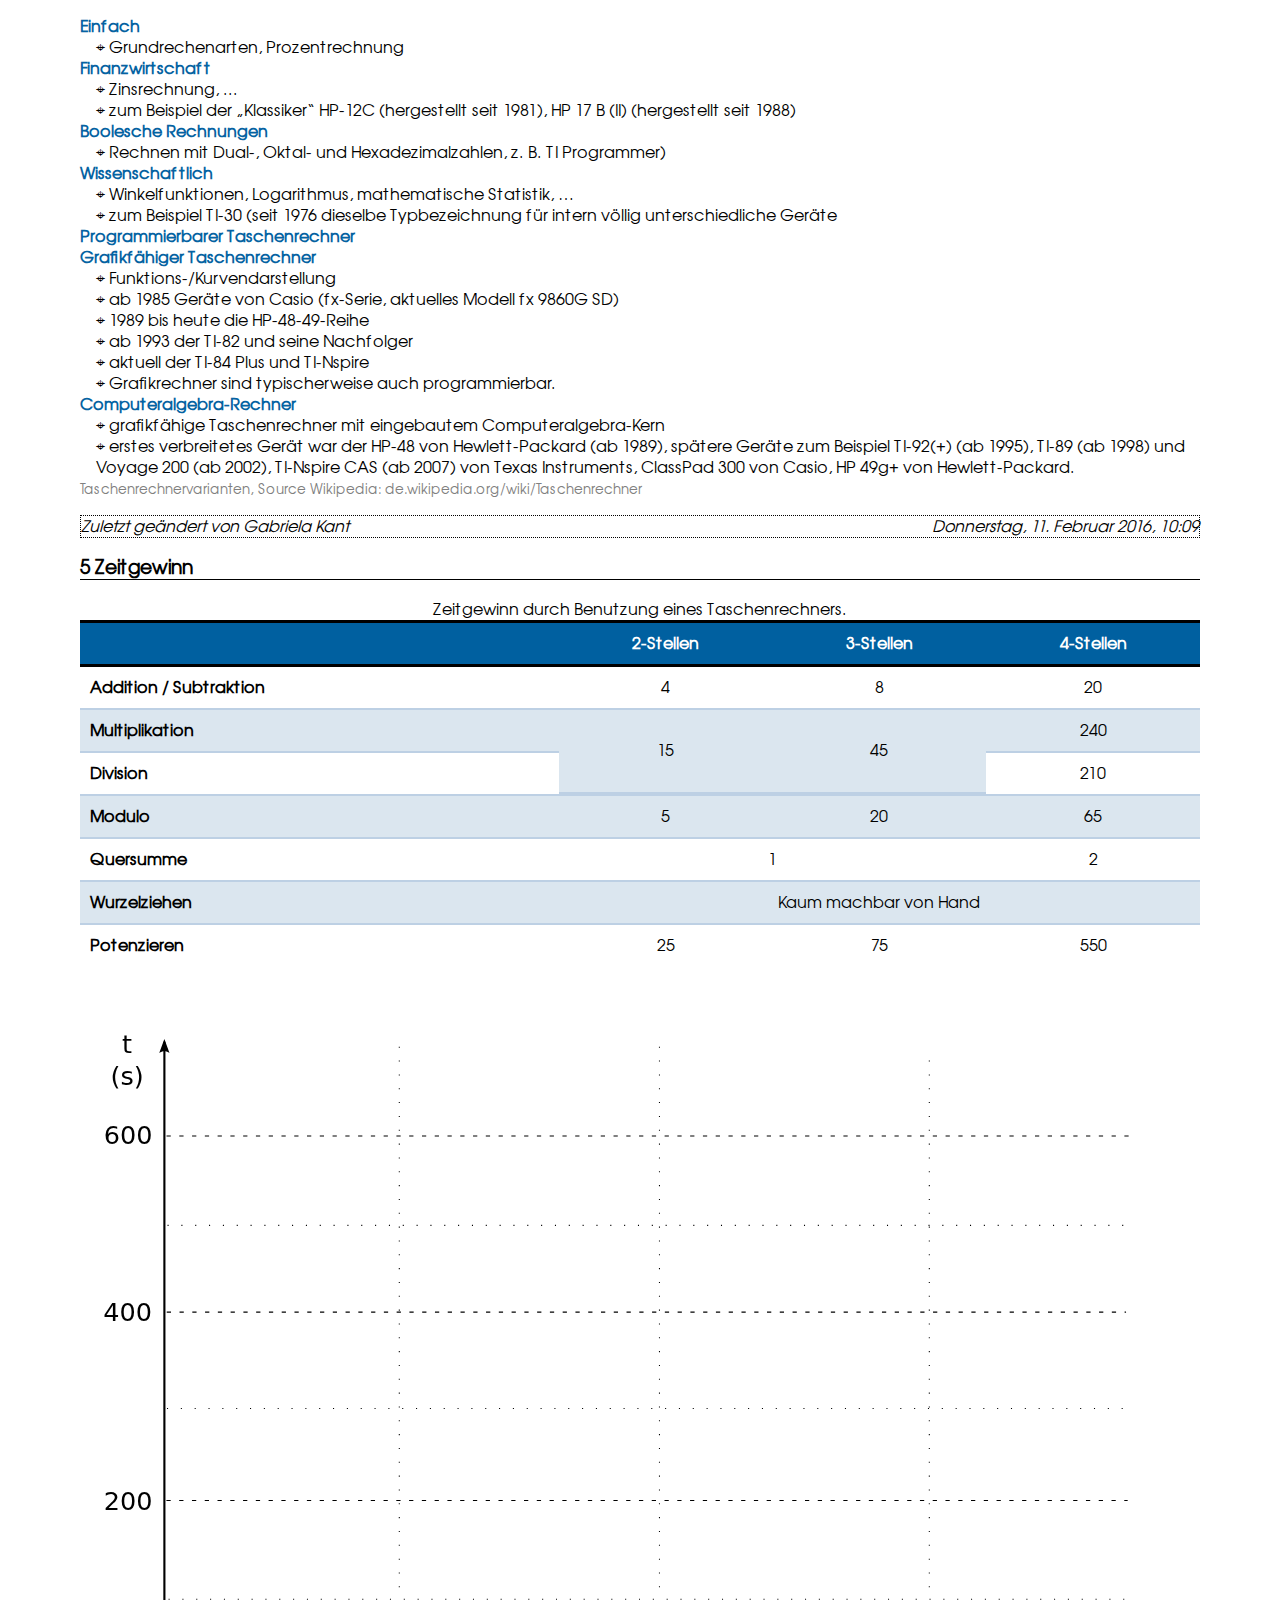
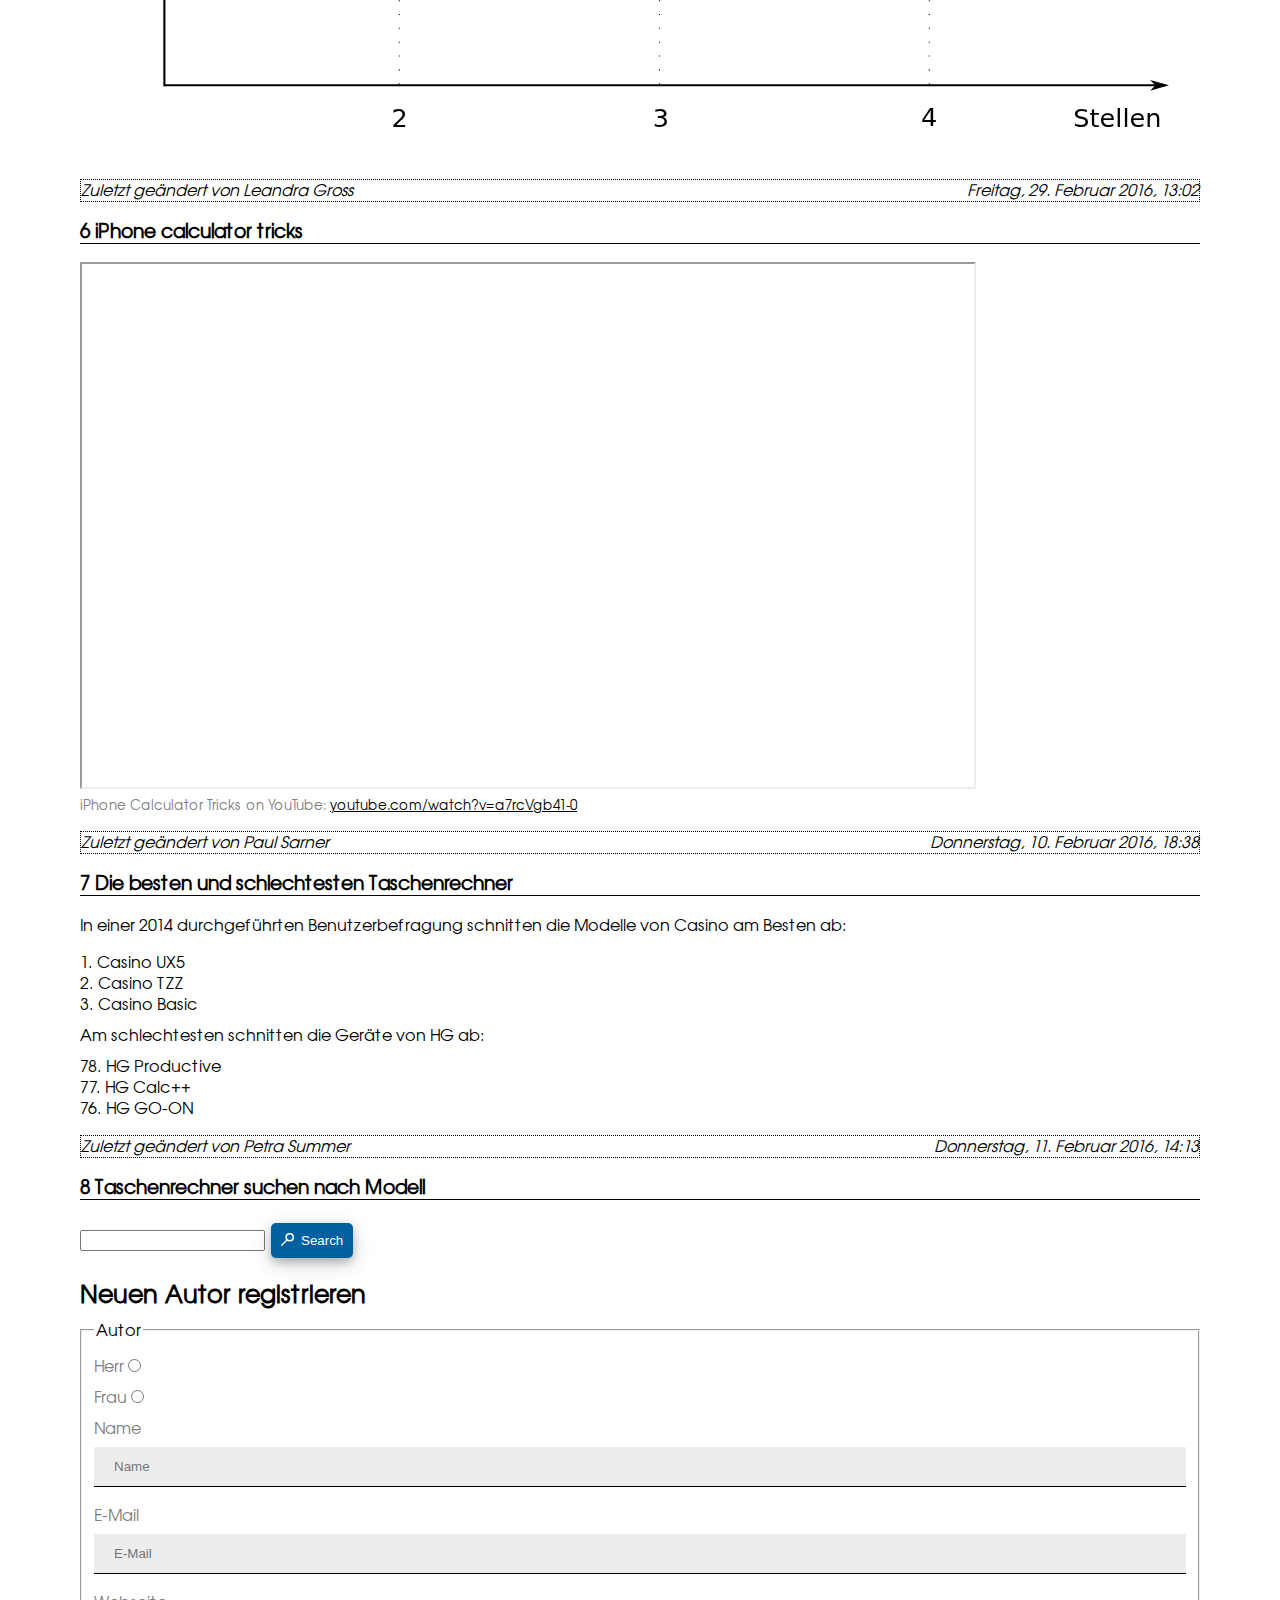
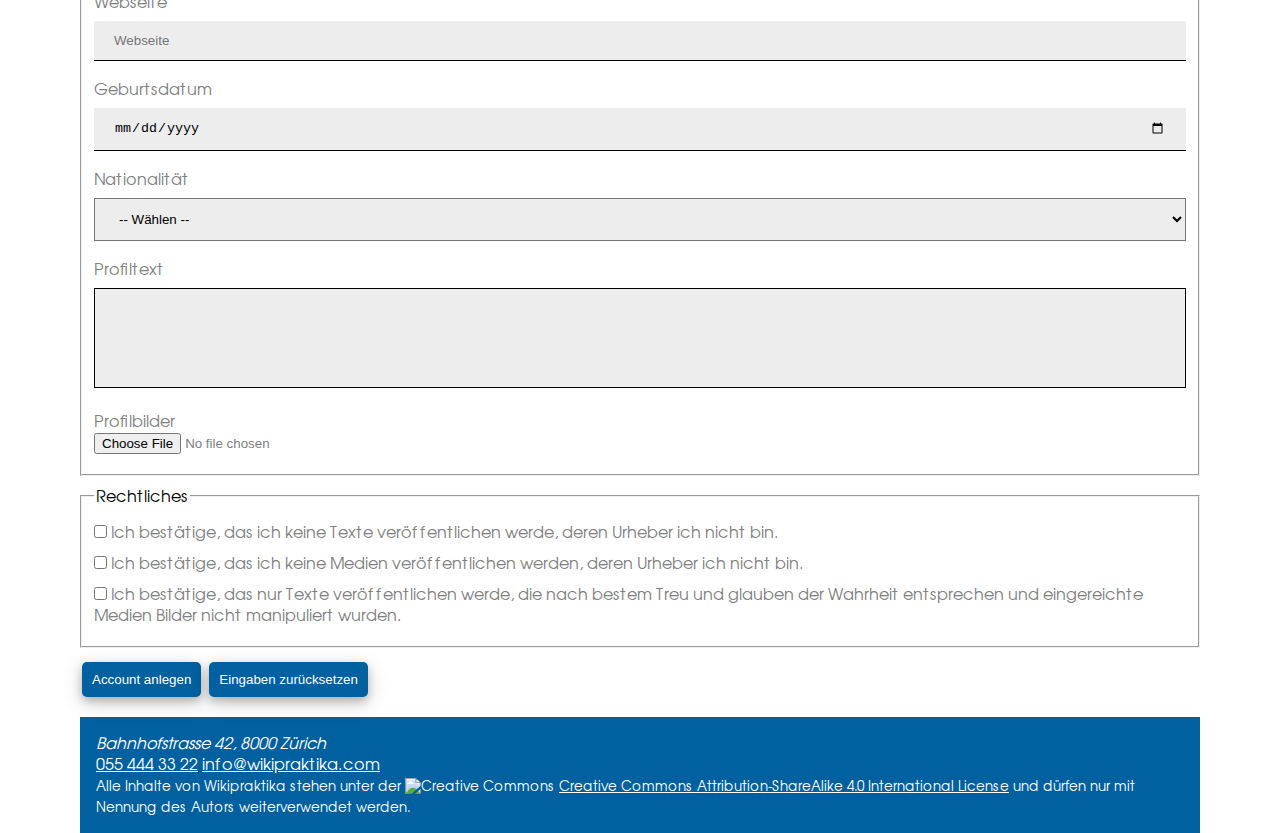
==== commit 2713fa6b: "Formular - HTML und CSS revidiert" ====
--- a/index.html
+++ b/index.html
@@ -352,78 +352,56 @@
 				<form method="post" id="registration" name="registration">
 					<fieldset>
 						<legend>Autor</legend>
-						<div class="form-group form">
-							<label>
-								Herr <input type="radio" name="gender" value="male" required />
-							</label>
-						</div>
-						<div class="form-group">
-							<label>
+						<label>
+							Herr <input type="radio" name="gender" value="male" required />
+						</label>
+						<label>
 							Frau <input type="radio" name="gender" value="female" />
-							</label>
-						</div>
-						<div class="form-group">
-							<label>Name
-								<input type="text" name="aname" placeholder="Name" class="form-field form" required />
-							</label>
-						</div>
-						<div class="form-group">
-							<label>E-Mail
-								<input type="email" name="amail" placeholder="E-Mail" class="form-field form" required />
-							</label>
-						</div>
-						<div class="form-group">
-							<label>Webseite
-								<input type="url" name="website" placeholder="Webseite" class="form-field form" required />
-							</label>
-						</div>
-						<div class="form-group">
-							<label>Geburtsdatum
-								<input type="date" name="gaburtsdatum" placeholder="YYYY.mm.dd" class="form-field form" required />
-							</label>
-						</div>
-						<div class="form-group">
-							<label>Nationalität
-								<select name="anationality" class="form-select form" required>
-									<option value="" disabled selected hidden>-- Wählen --</option>
-									<option value="Switzerland">Switzerland</option>
-									<option value="Deutschland">Deutschland</option>
-									<option value="Frankreich">Frankreich</option>
-									<option value="Italien">Italien</option>
-									<option value="Österreich">Österreich</option>
-								</select>
-							</label>
-						</div>
-						<div class="form-group">
-							<label>Profiltext
-								<textarea name="profiletext" class="profile-text form" required></textarea>
-							</label>
-						</div>
-						<div class="form-group">
-							<label>Profilbilder <br />
-								<input type="file" name="profilepic" />
-							</label>
-						</div>
+						</label>
+						<label>Name
+							<input type="text" name="aname" placeholder="Name" class="form-field form" required />
+						</label>
+						<label>E-Mail
+							<input type="email" name="amail" placeholder="E-Mail" class="form-field form" required />
+						</label>
+						<label>Webseite
+							<input type="url" name="website" placeholder="Webseite" class="form-field form" required />
+						</label>
+						<label>Geburtsdatum
+							<input type="date" name="gaburtsdatum" placeholder="YYYY.mm.dd" class="form-field form" required />
+						</label>
+						<label>Nationalität
+							<select name="anationality" class="form-select form" required>
+								<option value="" disabled selected hidden>-- Wählen --</option>
+								<option value="Switzerland">Switzerland</option>
+								<option value="Deutschland">Deutschland</option>
+								<option value="Frankreich">Frankreich</option>
+								<option value="Italien">Italien</option>
+								<option value="Österreich">Österreich</option>
+							</select>
+						</label>
+						<label>Profiltext
+							<textarea name="profiletext" class="profile-text form" required></textarea>
+						</label>
+						<label>Profilbilder <br />
+							<input type="file" name="profilepic" />
+						</label>
 					</fieldset>
 					<fieldset>
 						<legend>Rechtliches</legend>
-						<div class="form-group">
-							<label>
-								<input type="checkbox" value="Test" required>
-								Ich bestätige, das ich keine Texte veröffentlichen werde, deren Urheber ich nicht bin.
-							</label>
-							<br />
-							<label>
-								<input type="checkbox" required>
-								Ich bestätige, das ich keine Medien veröffentlichen werden, deren Urheber ich nicht bin.
-							</label>
-							<br />
-							<label>
-								<input type="checkbox" required>
-								Ich bestätige, das nur Texte veröffentlichen werde, die nach bestem Treu und glauben der Wahrheit entsprechen und
-								eingereichte Medien Bilder nicht manipuliert wurden.
-							</label>
-						</div>
+						<label>
+							<input type="checkbox" value="Test" required>
+							Ich bestätige, das ich keine Texte veröffentlichen werde, deren Urheber ich nicht bin.
+						</label>
+						<label>
+							<input type="checkbox" required>
+							Ich bestätige, das ich keine Medien veröffentlichen werden, deren Urheber ich nicht bin.
+						</label>
+						<label>
+							<input type="checkbox" required>
+							Ich bestätige, das nur Texte veröffentlichen werde, die nach bestem Treu und glauben der Wahrheit entsprechen und
+							eingereichte Medien Bilder nicht manipuliert wurden.
+						</label>
 					</fieldset>
 					<button type="submit">Account anlegen</button>
 					<button type="reset">Eingaben zurücksetzen</button>
--- a/styles/styles.css
+++ b/styles/styles.css
@@ -1,3 +1,9 @@
+/* Schriftart muss lokal hinzugefügt werden. */
+@font-face {
+	font-family: "URW Gothic L";
+	src: url('../fonts/urw-gothic-l-book.ttf');
+}
+
 /* reset */
 *  {
 	-webkit-box-sizing: border-box;
@@ -346,20 +352,11 @@
 	margin-bottom: 10px;
 }
 
-.form-group {
+fieldset > label {
 	margin-top: 10px;
 	margin-bottom: 10px;
-}
-
-.form-group > label {
 	color: grey;
-}
-
-
-/*List Style für Bookmarks */
-.flag {
-	height: 1rem;
-	margin-right: 3px;
+	display: block;
 }
 
 /* Search */
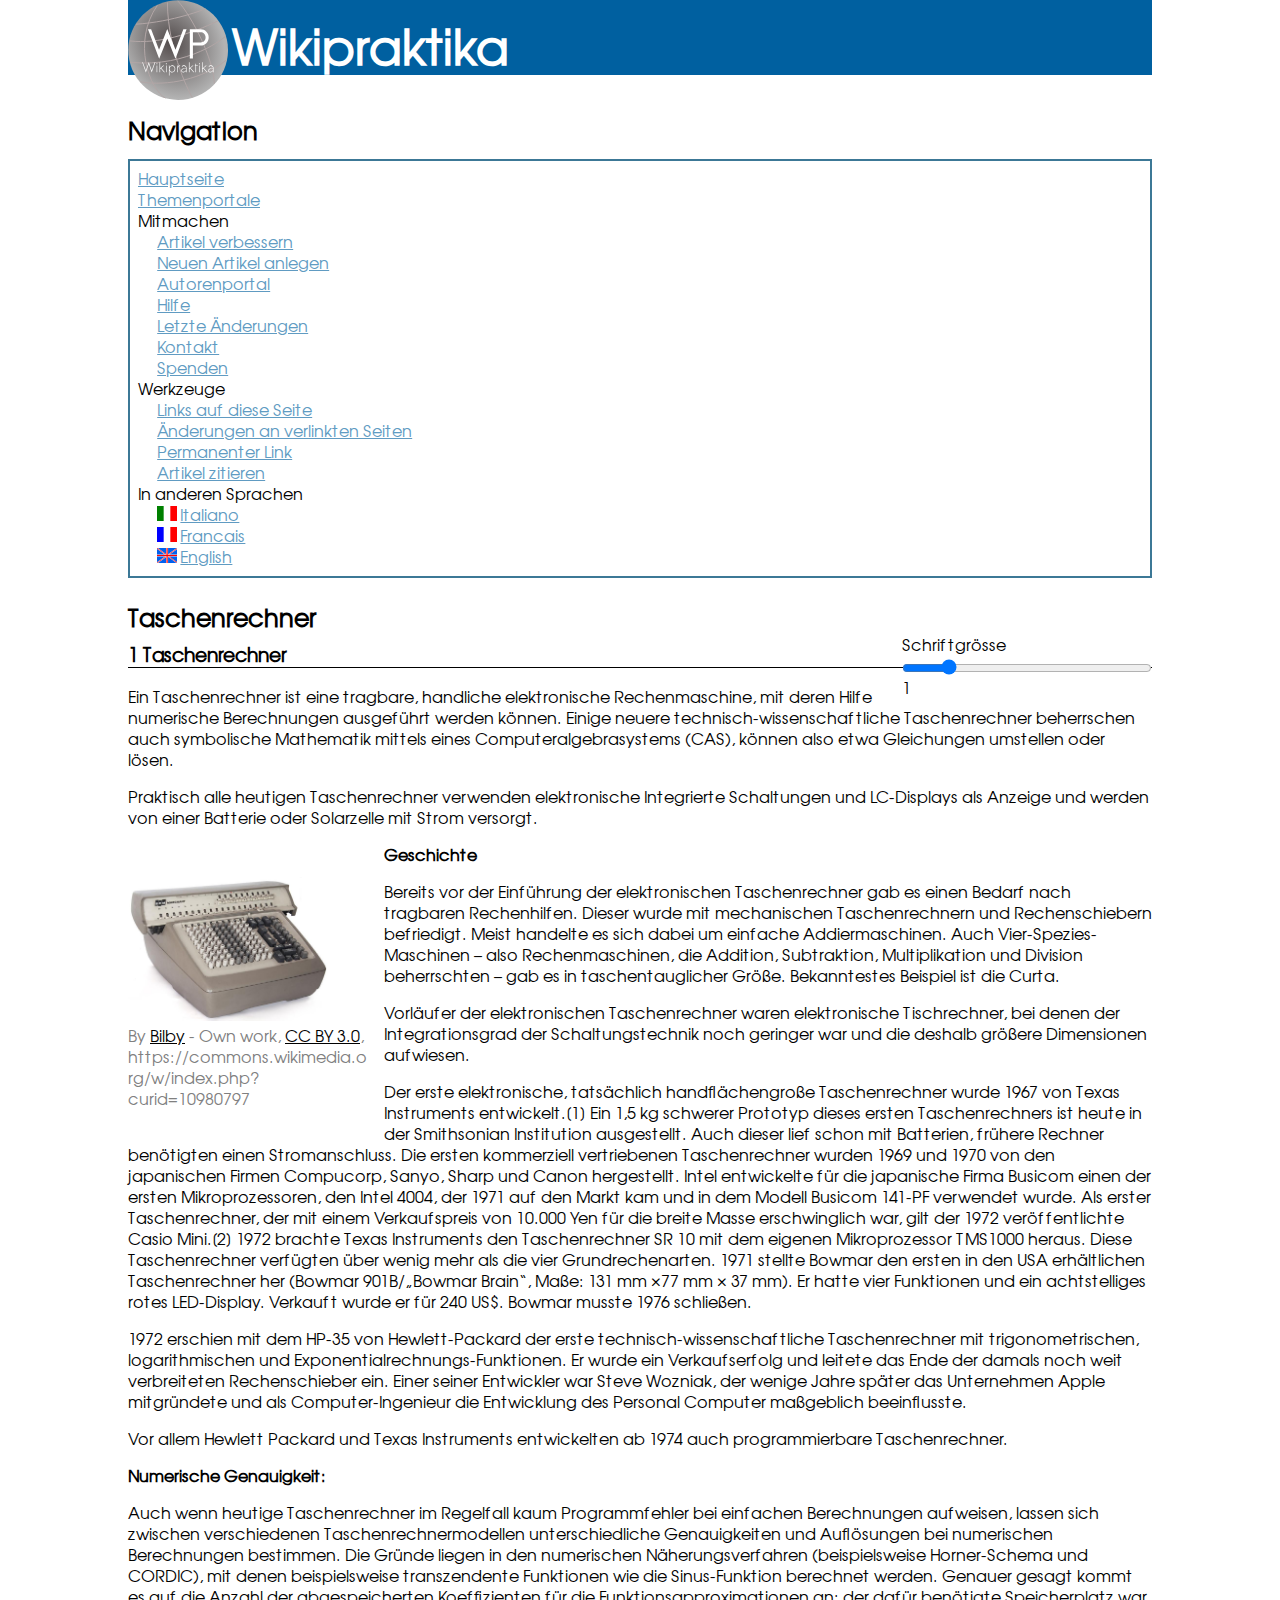
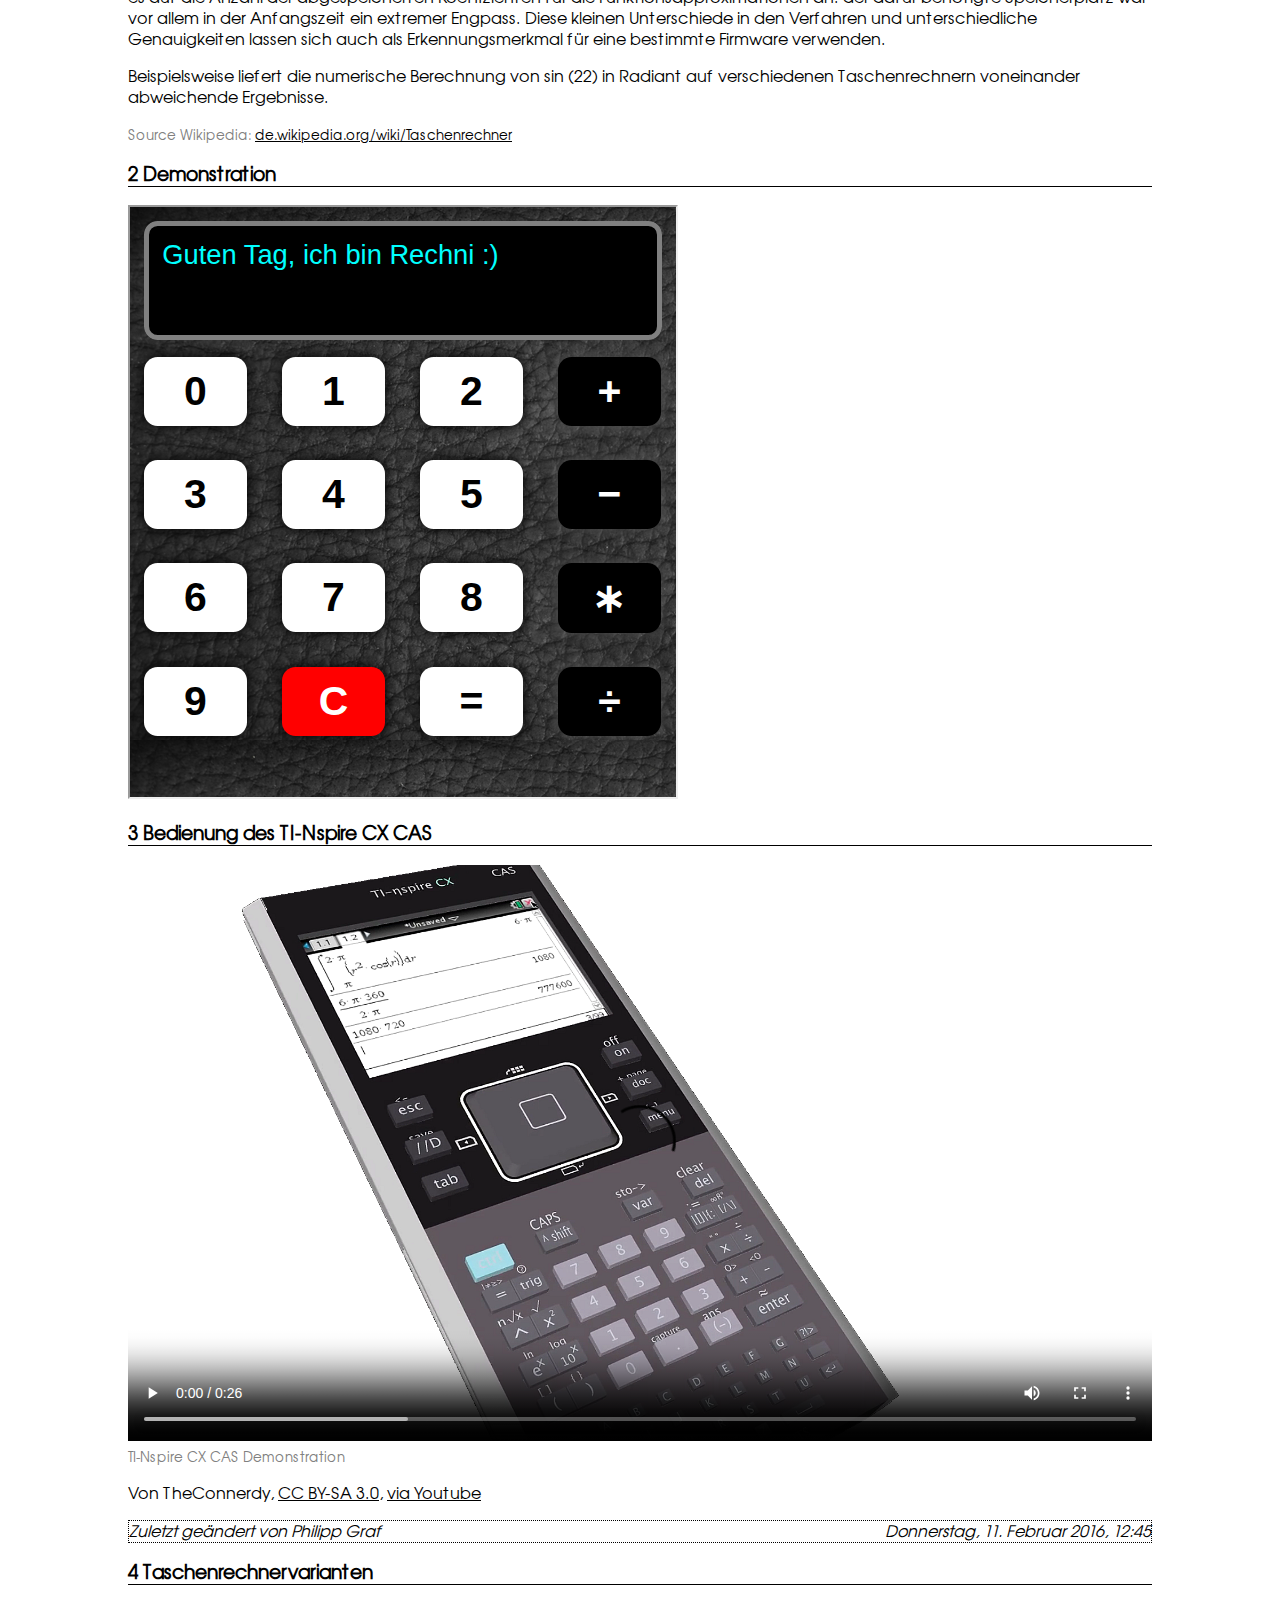
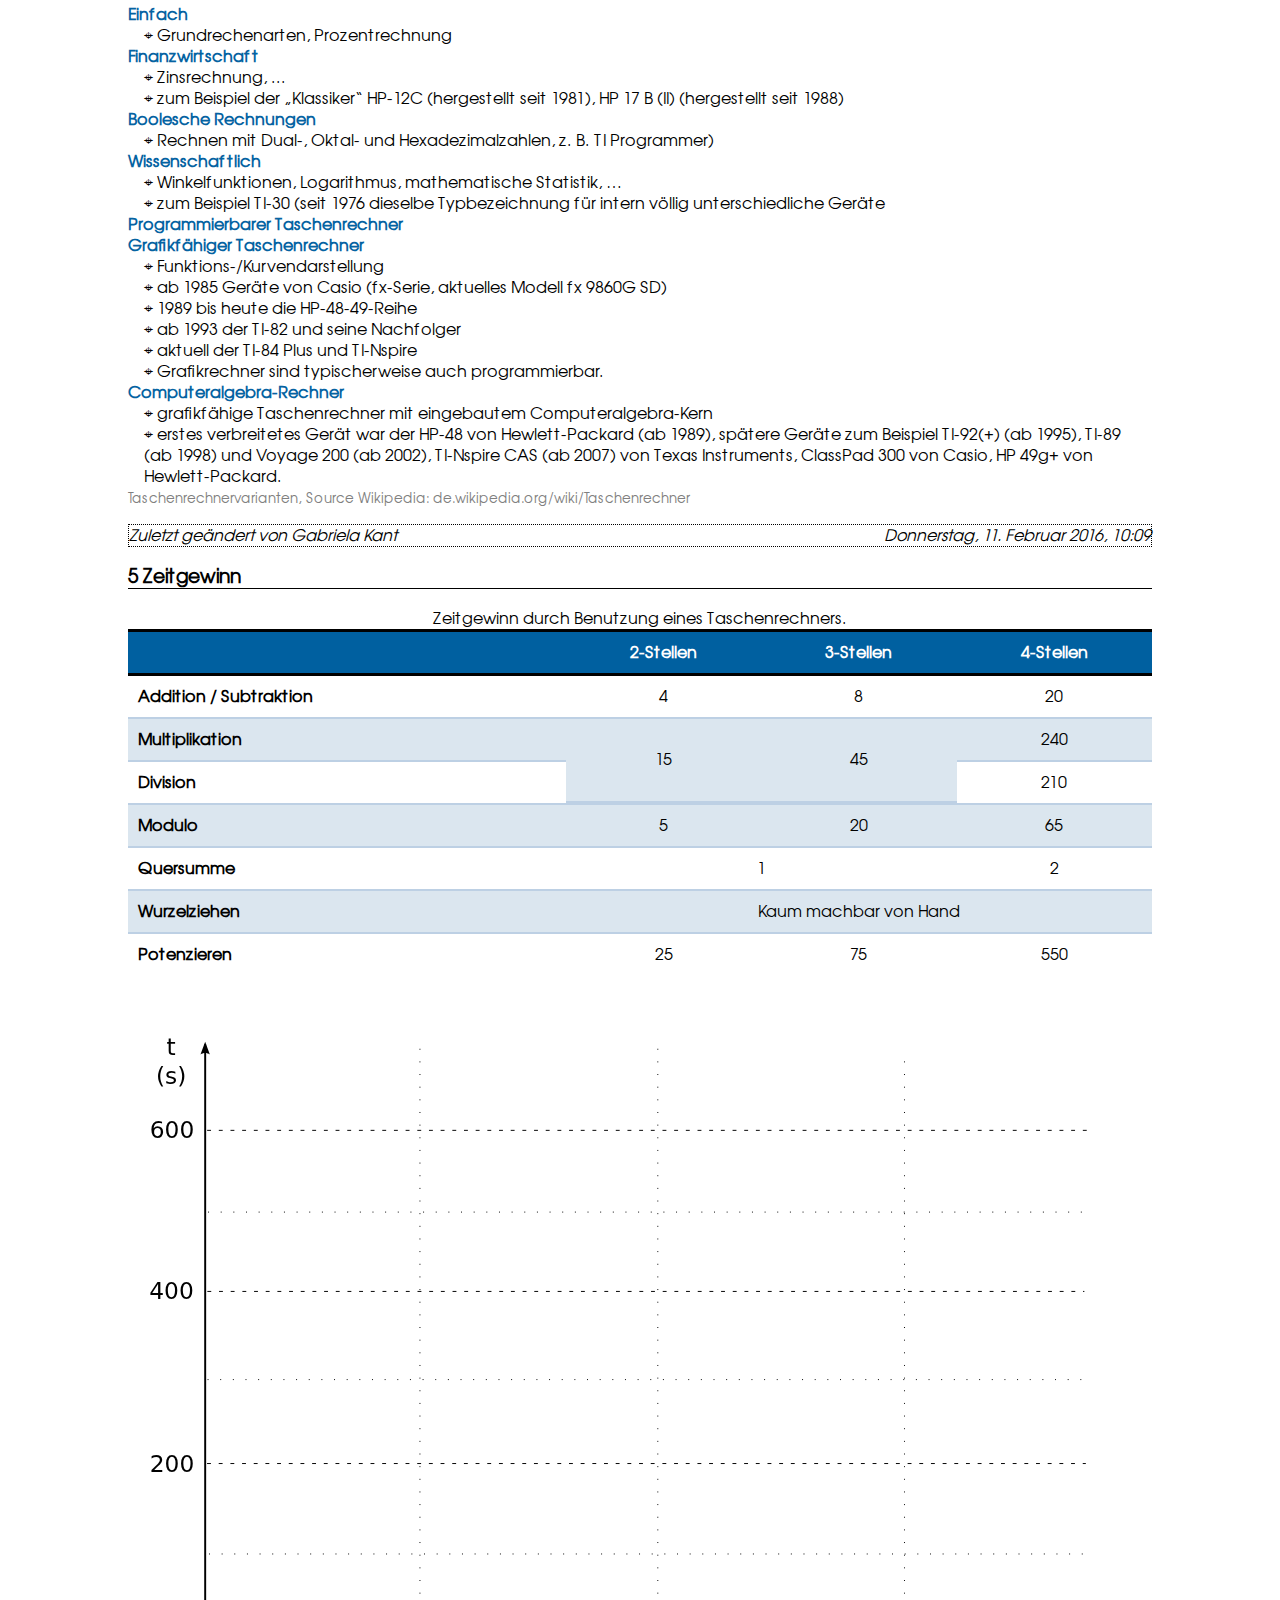
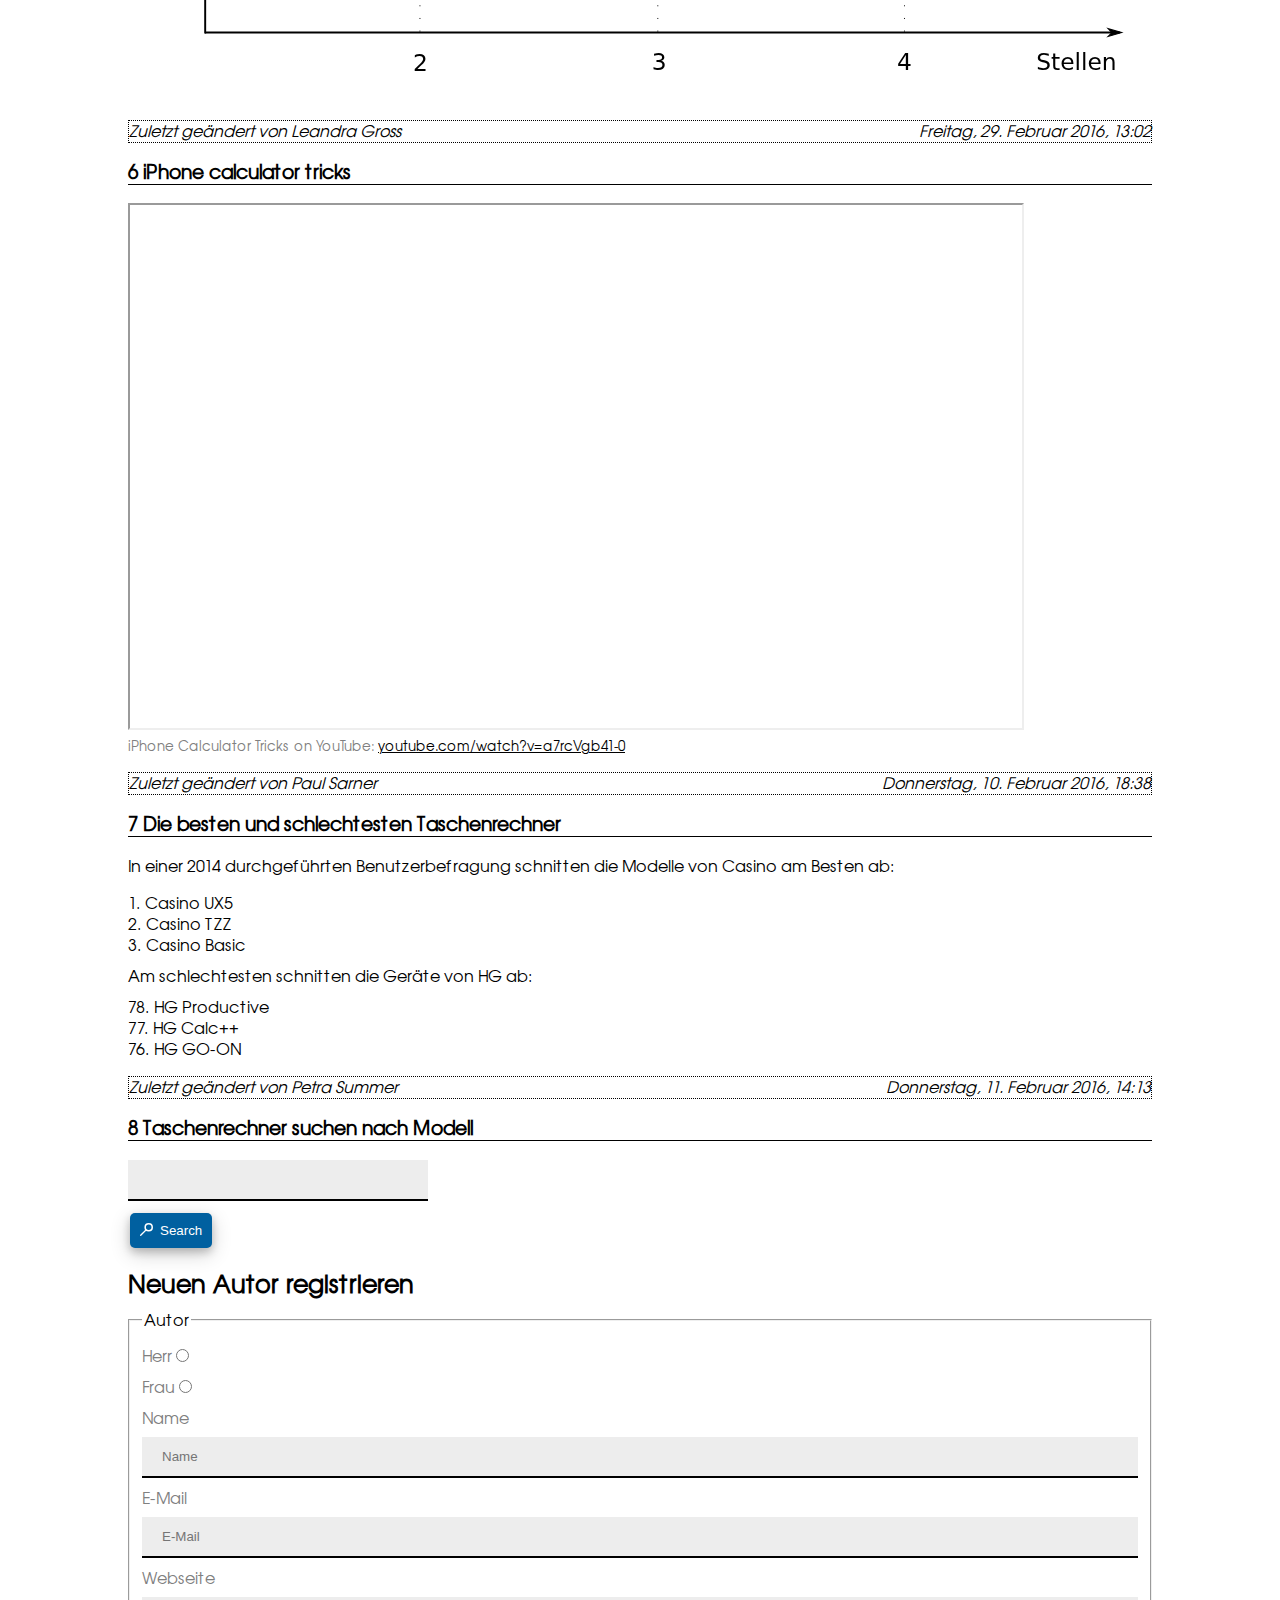
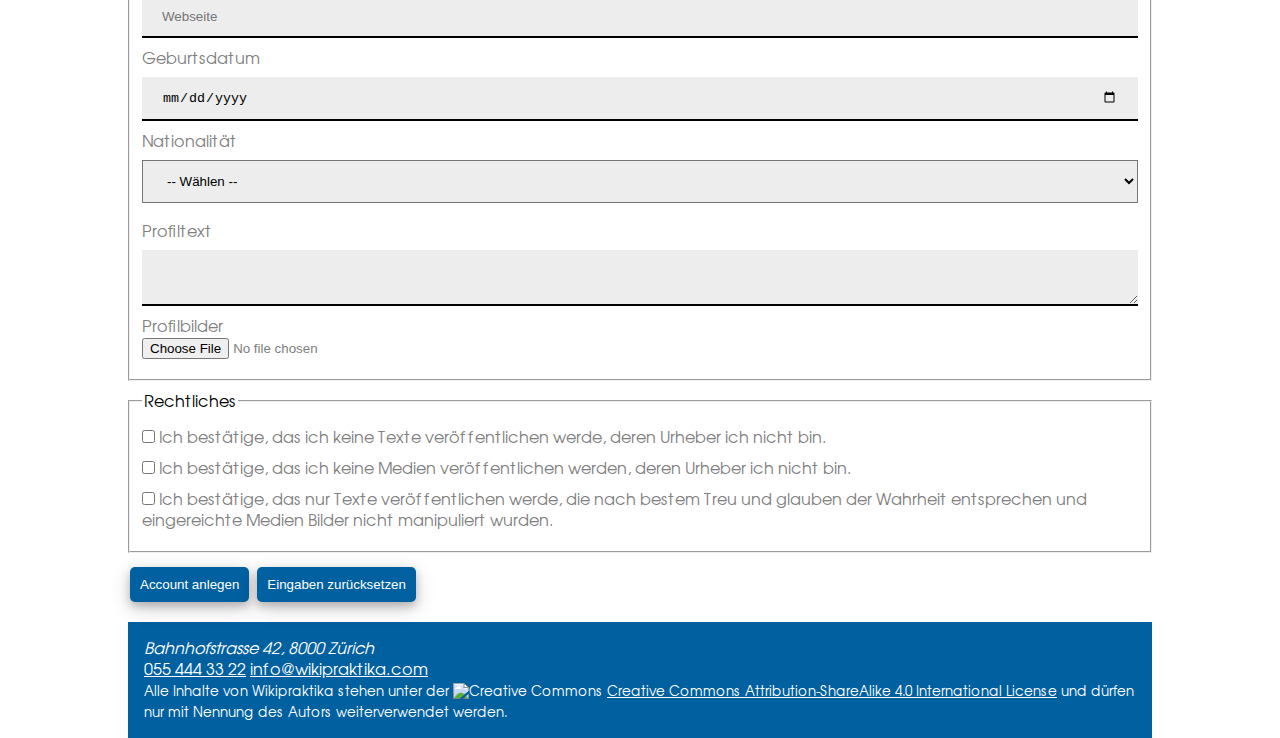
==== commit cce04458: "CSS überarbeitet" ====
--- a/index.html
+++ b/index.html
@@ -331,9 +331,9 @@
 			</article>
 			<article>
 				<h3>Taschenrechner suchen nach Modell</h3>
-				<form name="search"> 
+				<form name="search" method="post" class="search-form"> 
 					<input type="search" list="search-options">
-					<button type="submit" value="Search" class="search">Search</button>
+					<button type="submit" value="Search">Search</button>
 					<datalist id="search-options">
 						<option value="Mexico Instrument TI 30"></option>
 						<option value="Mexico Instrument TI 32"></option>
@@ -353,22 +353,22 @@
 					<fieldset>
 						<legend>Autor</legend>
 						<label>
-							Herr <input type="radio" name="gender" value="male" required />
+							Herr <input type="radio" name="gender" value="male" />
 						</label>
 						<label>
 							Frau <input type="radio" name="gender" value="female" />
 						</label>
 						<label>Name
-							<input type="text" name="aname" placeholder="Name" class="form-field form" required />
+							<input type="text" name="aname" placeholder="Name" required />
 						</label>
 						<label>E-Mail
-							<input type="email" name="amail" placeholder="E-Mail" class="form-field form" required />
+							<input type="email" name="amail" placeholder="E-Mail" required />
 						</label>
 						<label>Webseite
-							<input type="url" name="website" placeholder="Webseite" class="form-field form" required />
+							<input type="url" name="website" placeholder="Webseite" required />
 						</label>
 						<label>Geburtsdatum
-							<input type="date" name="gaburtsdatum" placeholder="YYYY.mm.dd" class="form-field form" required />
+							<input type="date" name="gaburtsdatum" placeholder="YYYY.mm.dd" required />
 						</label>
 						<label>Nationalität
 							<select name="anationality" class="form-select form" required>
--- a/styles/styles.css
+++ b/styles/styles.css
@@ -13,21 +13,12 @@
 	margin: 0;
 }
 
-nav a {
-	color: rgb(96, 155, 194);
-}
-
-main a {
-	color: black;
-}
-
 /* document */
 body {
 	font-size: 1rem;
 	font-family: "URW Gothic L", "Helvetica", "Arial", sans-serif;
-	
-	margin-left: 5em;
-	margin-right: 5em;
+	padding-left: 10%;
+	padding-right: 10%;
 	counter-reset: h3;
 }
 
@@ -59,6 +50,10 @@
 
 body > footer a {
 	color: white;
+}
+
+main a {
+	color: black;
 }
 
 /* Small */
@@ -113,6 +108,14 @@
 nav li>a:lang(it):before {
 	background: url('../media/flag-it.svg') no-repeat;
 	background-size: 20px 15px;
+}
+
+nav a {
+	color: rgb(96, 155, 194);
+}
+
+nav a:hover {
+	text-decoration: none;
 }
 
 /* Grosser Titel der Wiki Seite */
@@ -300,16 +303,45 @@
 	box-shadow: 0 4px 8px 0 rgba(0, 0, 0, 0.2), 0 6px 20px 0 rgba(0, 0, 0, 0.19);
 }
 
-/* Anmeldeformular*/
-.form-field {
+/* Search */
+.search-form {
+	width: 300px;
+}
+
+.search-form input[type=search] {
+	display: inline-block;
+	width: 200px;
+}
+
+.search-form > button {
+	display: inline-block;
+	background-image:url('../media/icon-search.svg');
+	background-size: 1em 1em;
+	background-repeat: no-repeat;
+	background-position: 10px 10px;
+	padding-left: 30px;
+}
+
+/* Formulare Allgemein */
+form input:not([type=radio]):not([type=checkbox]):not([type=file]), textarea {
+	display: block;
 	background-color: rgba(83, 83, 83, 0.1);
     width: 100%;
     padding: 12px 20px;
     margin: 8px 0;
+	
+	color: black;
 	border: none;
-	border-bottom: 1px solid black;
-}
-
+	border-bottom: 2px solid black;
+}
+
+form input:focus, textarea:focus {
+	color: #0060A0 !important;
+	border-bottom: 2px solid #0060A0 !important;
+}
+
+
+/* Anmeldeformular*/
 .form-select {
 	background-color: rgba(83, 83, 83, 0.1);
 	width: 100%;
@@ -317,36 +349,13 @@
     margin: 8px 0;
 }
 
-.profile-text {
-	background-color: rgba(83, 83, 83, 0.1);
-	width: 100%;
-	height: 100px;
-    padding: 12px 20px;
-    margin: 8px 0;
-	resize: none;
-	border: 1px solid black;
-}
-
-.form-field:valid {
-	background-color: #B4E0B4;
-}
-
-.form-field:focus:invalid {
-	background-color: #FF2525;
-	outline: none;
-}
-
 /* Pseudo Klasse für Mozilla Firefox */
 .form-field:-moz-ui-invalid {
 	background-color: #FF2525;
 	outline: none;
 }
 
-.form:focus{
-	outline: none;
-	border-bottom: 2px solid #bdbdbd;
-}
-
+/* Die Labels des Fieldsets*/
 fieldset {
 	margin-top: 10px;
 	margin-bottom: 10px;
@@ -357,13 +366,4 @@
 	margin-bottom: 10px;
 	color: grey;
 	display: block;
-}
-
-/* Search */
-.search {
-	background-image:url('../media/icon-search.svg');
-	background-size: 1em 1em;
-	background-repeat: no-repeat;
-	background-position: 10px 10px;
-	padding-left: 30px;
 }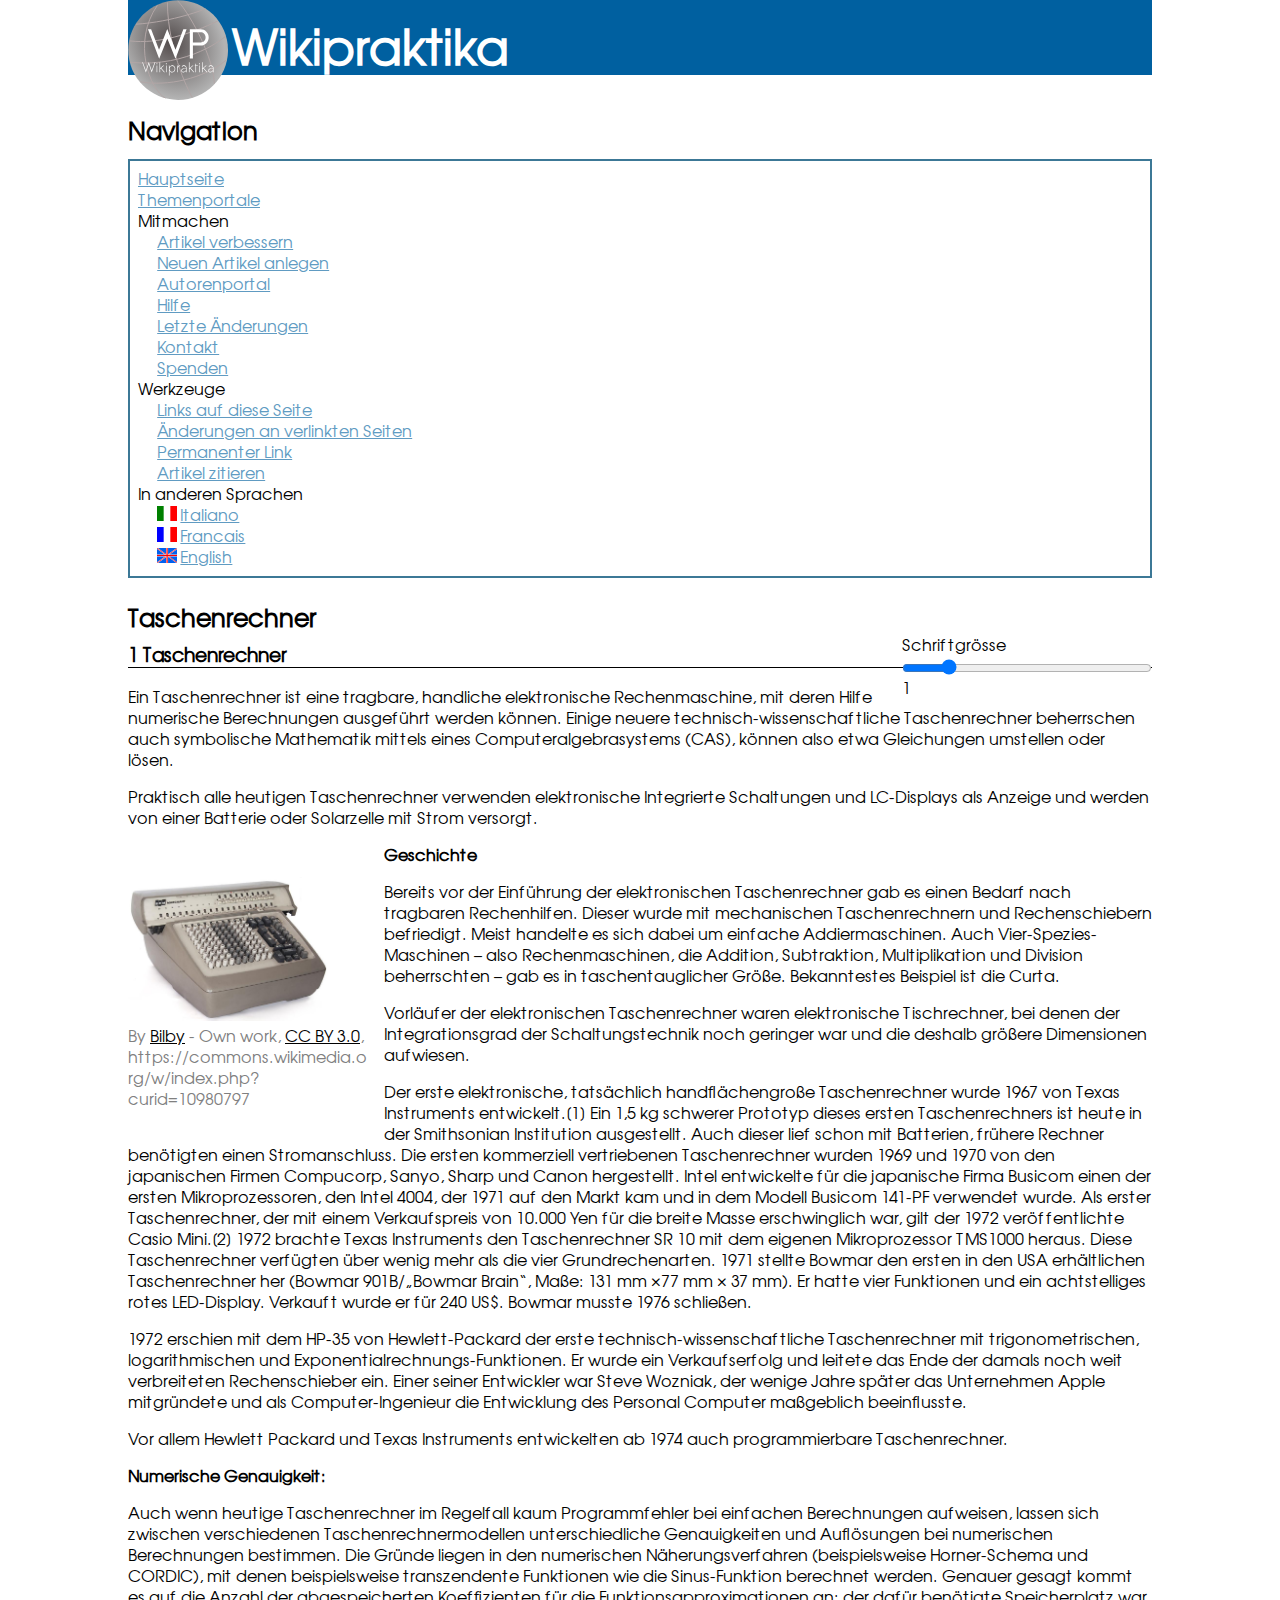
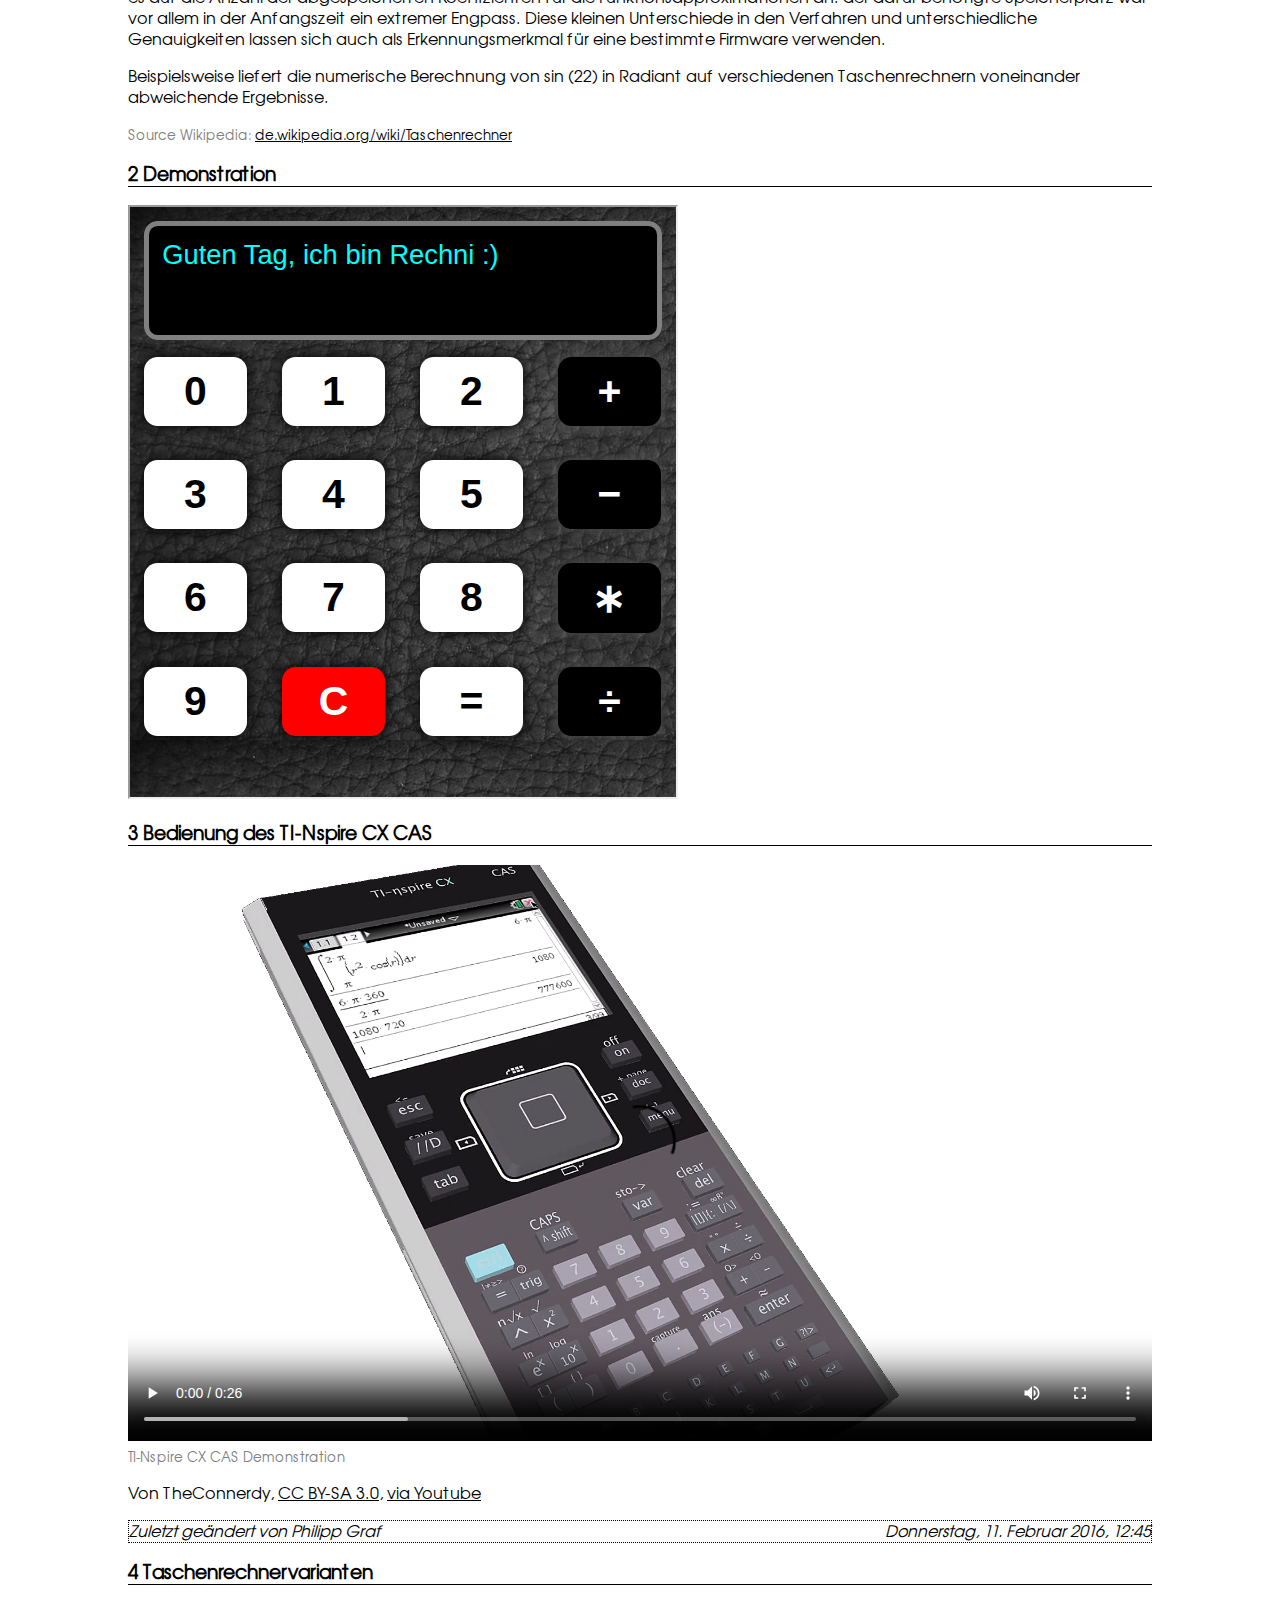
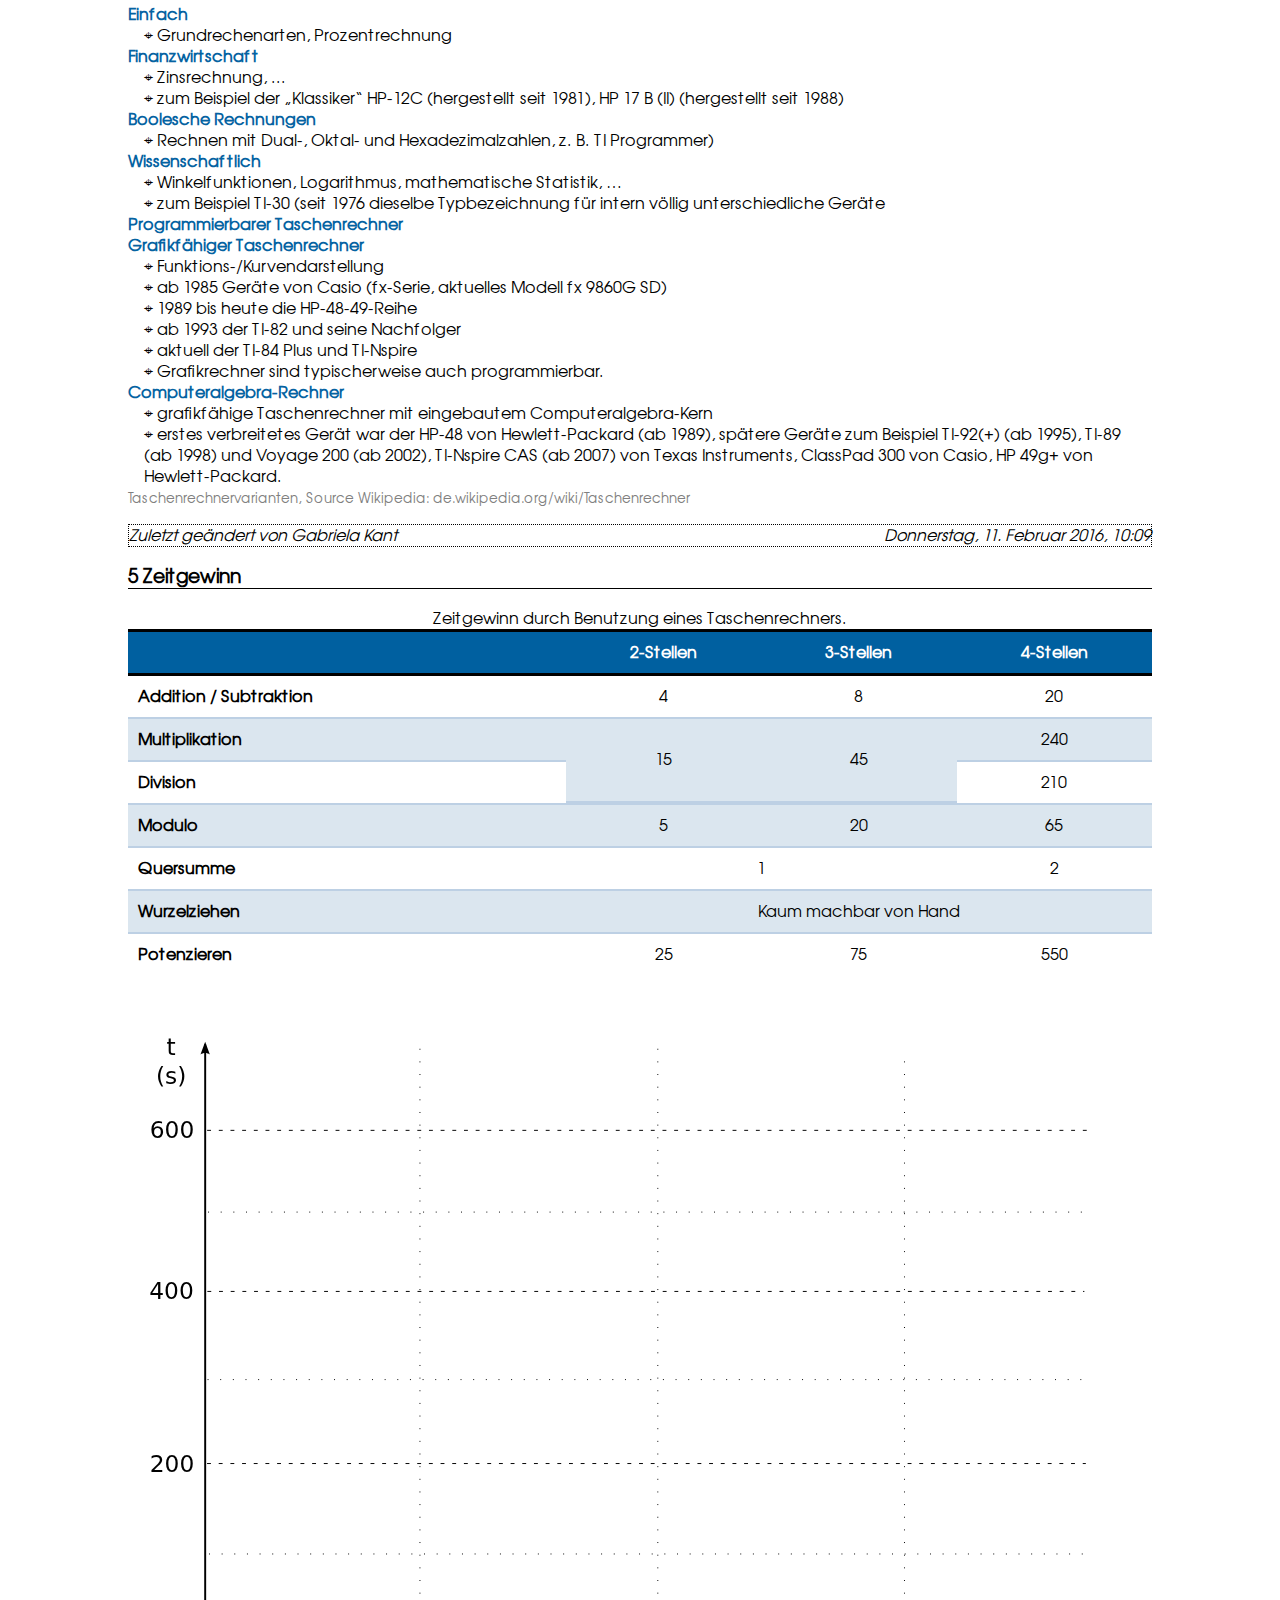
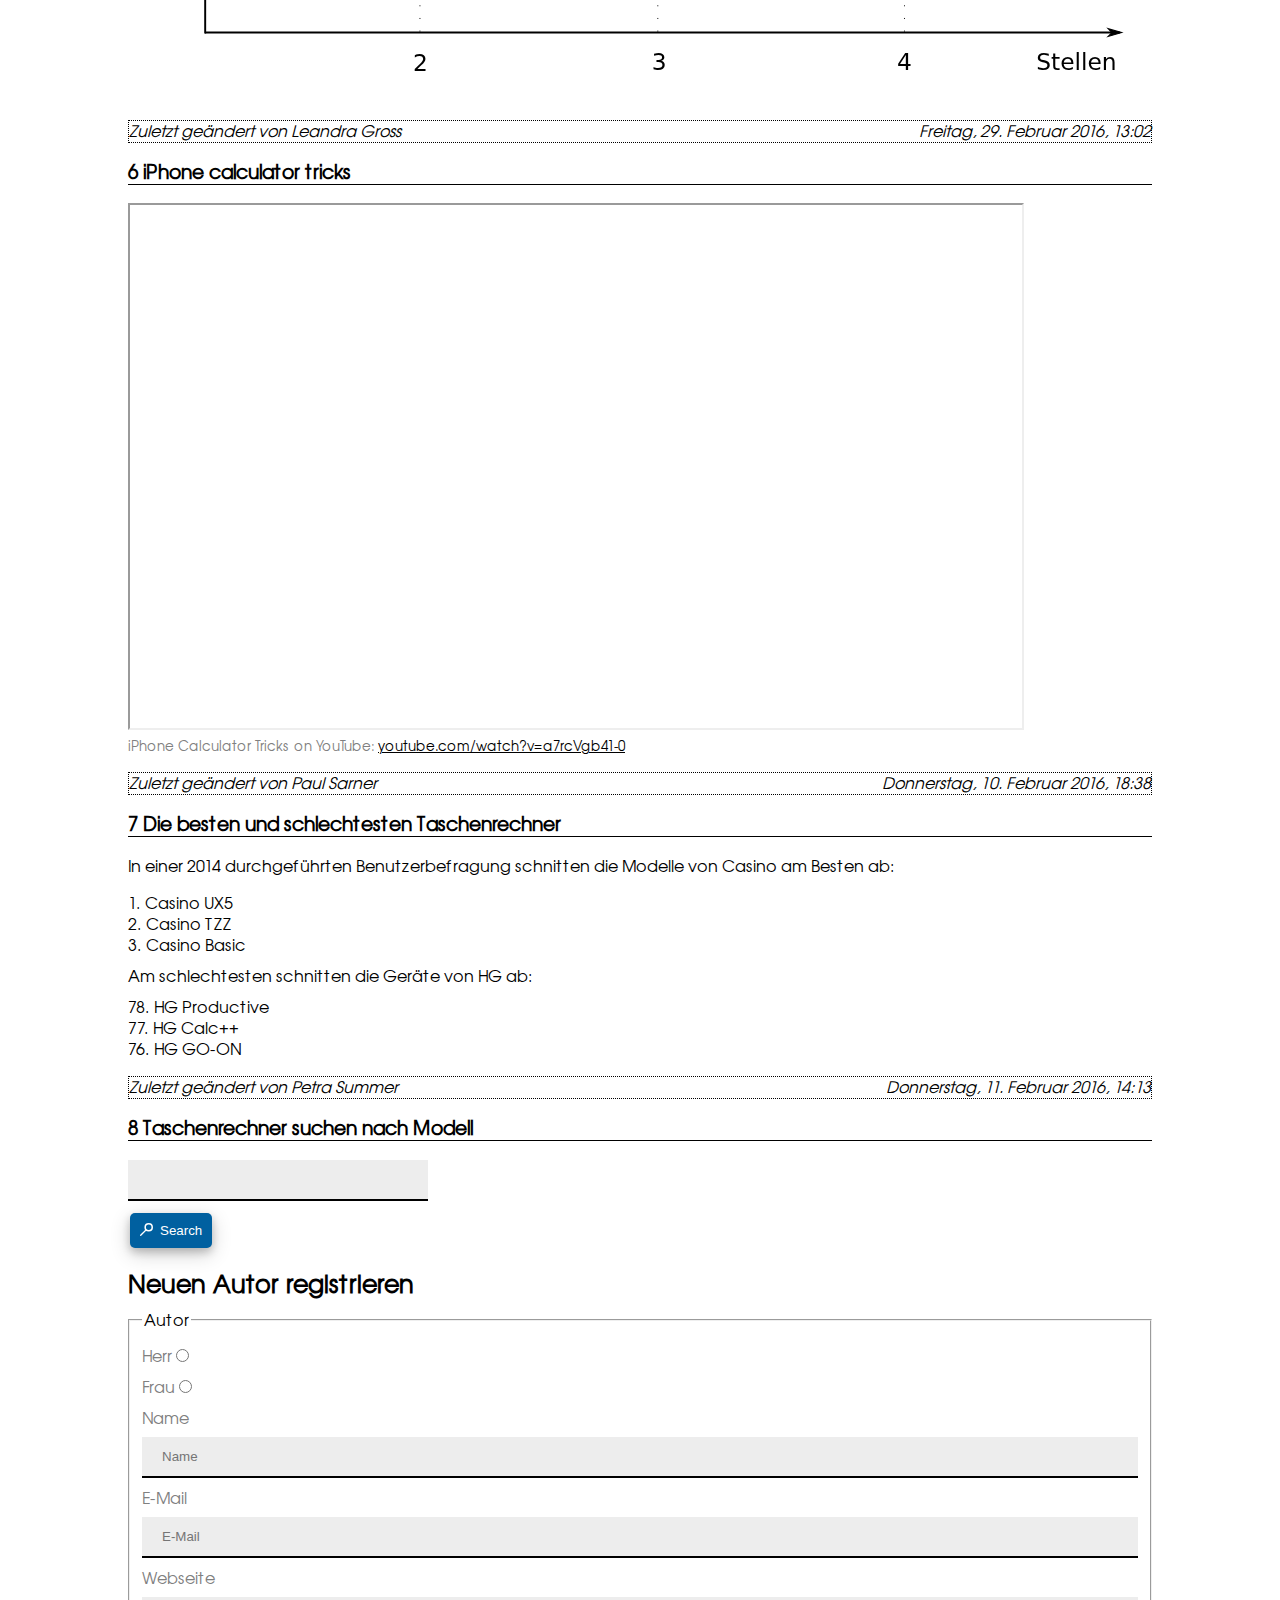
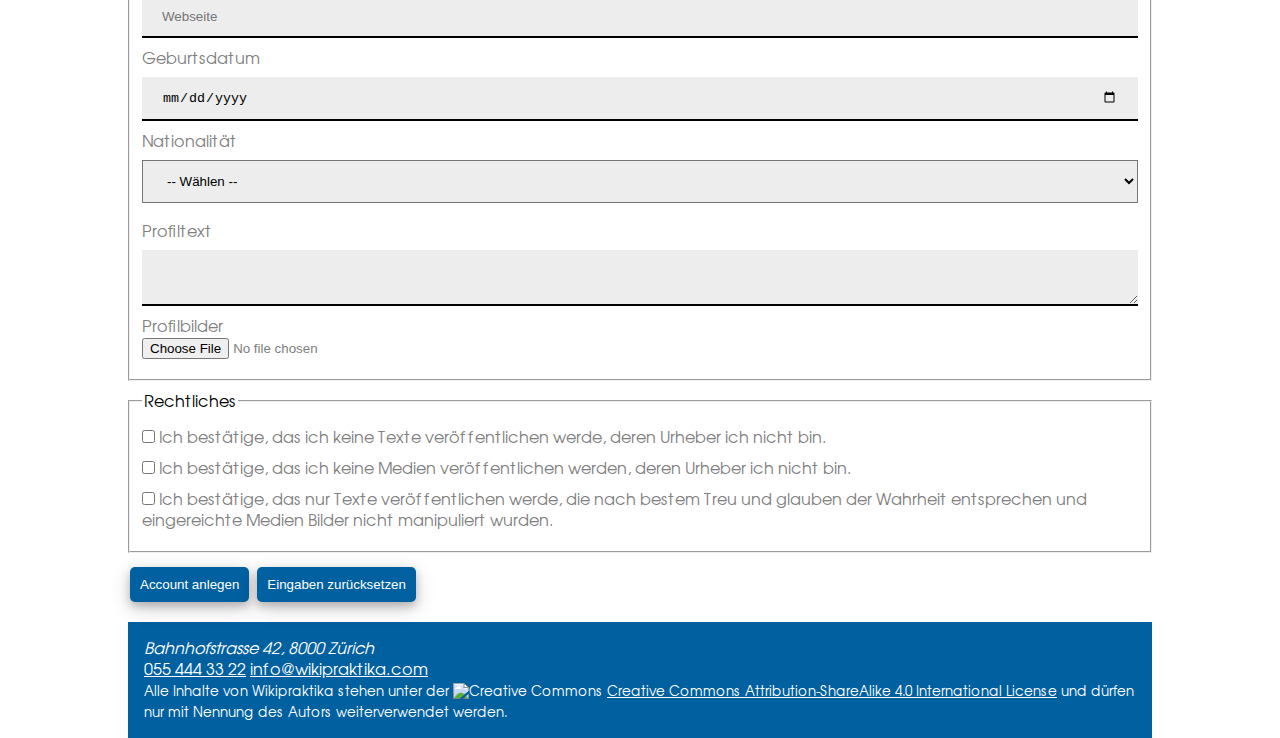
==== commit 185d7606: "CSS Überarbeitet" ====
--- a/index.html
+++ b/index.html
@@ -371,7 +371,7 @@
 							<input type="date" name="gaburtsdatum" placeholder="YYYY.mm.dd" required />
 						</label>
 						<label>Nationalität
-							<select name="anationality" class="form-select form" required>
+							<select name="anationality" class="form-dropdown" required>
 								<option value="" disabled selected hidden>-- Wählen --</option>
 								<option value="Switzerland">Switzerland</option>
 								<option value="Deutschland">Deutschland</option>
--- a/styles/styles.css
+++ b/styles/styles.css
@@ -341,21 +341,15 @@
 }
 
 
-/* Anmeldeformular*/
-.form-select {
+/* Dropdown */
+.form-dropdown {
 	background-color: rgba(83, 83, 83, 0.1);
 	width: 100%;
     padding: 12px 20px;
     margin: 8px 0;
 }
 
-/* Pseudo Klasse für Mozilla Firefox */
-.form-field:-moz-ui-invalid {
-	background-color: #FF2525;
-	outline: none;
-}
-
-/* Die Labels des Fieldsets*/
+/* Die Labels der Inputs */
 fieldset {
 	margin-top: 10px;
 	margin-bottom: 10px;
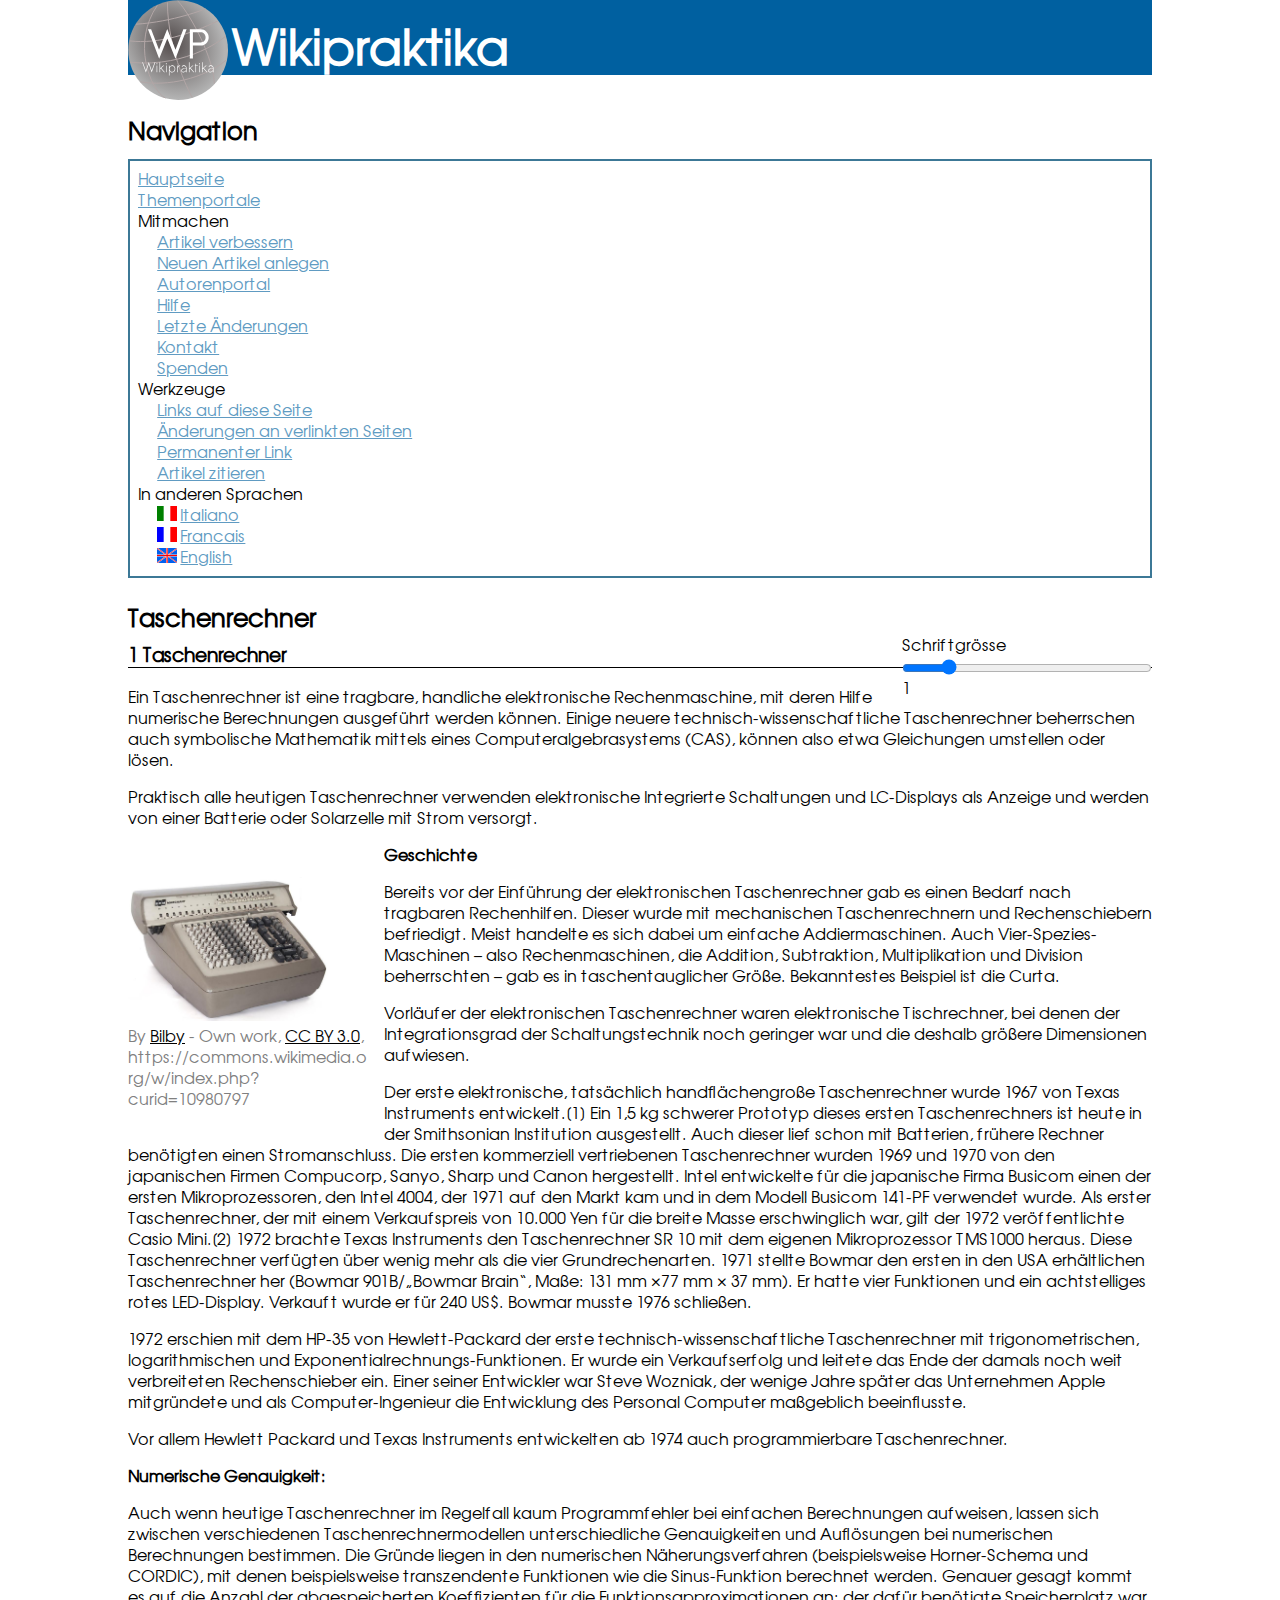
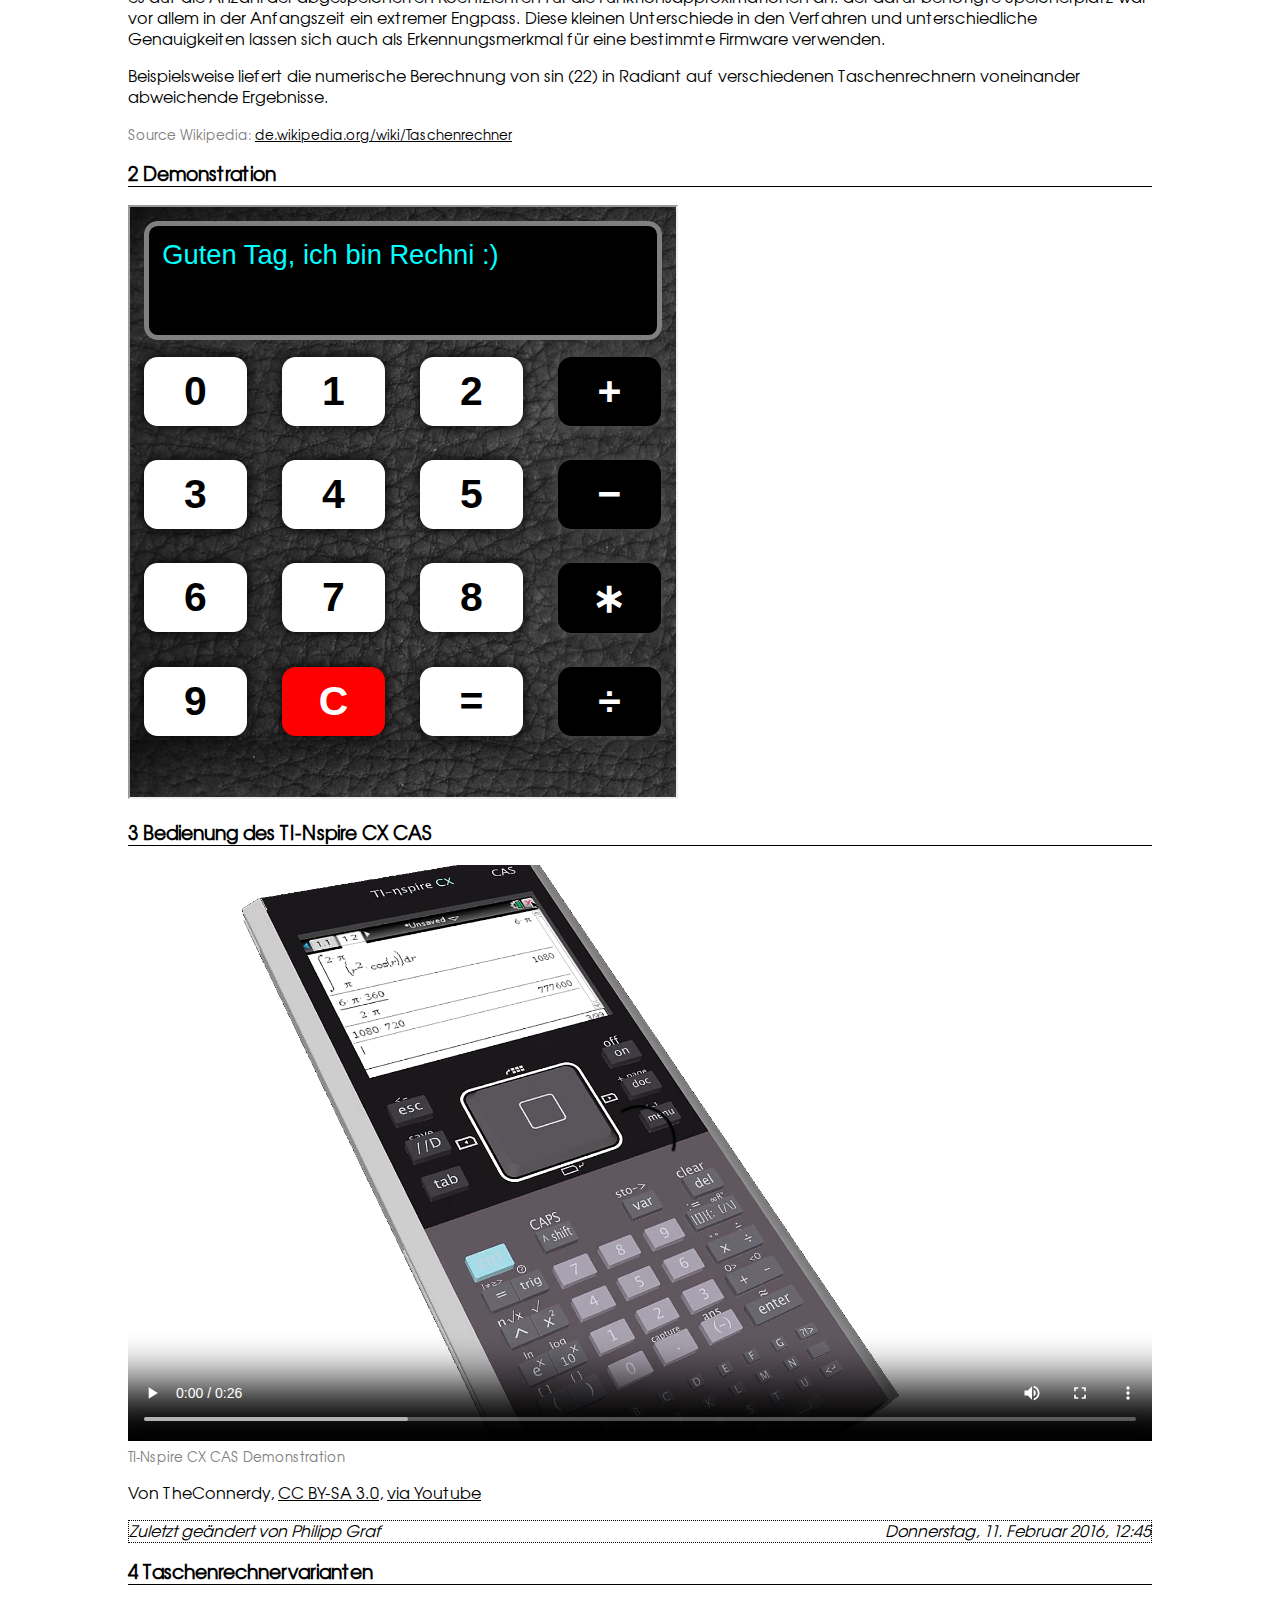
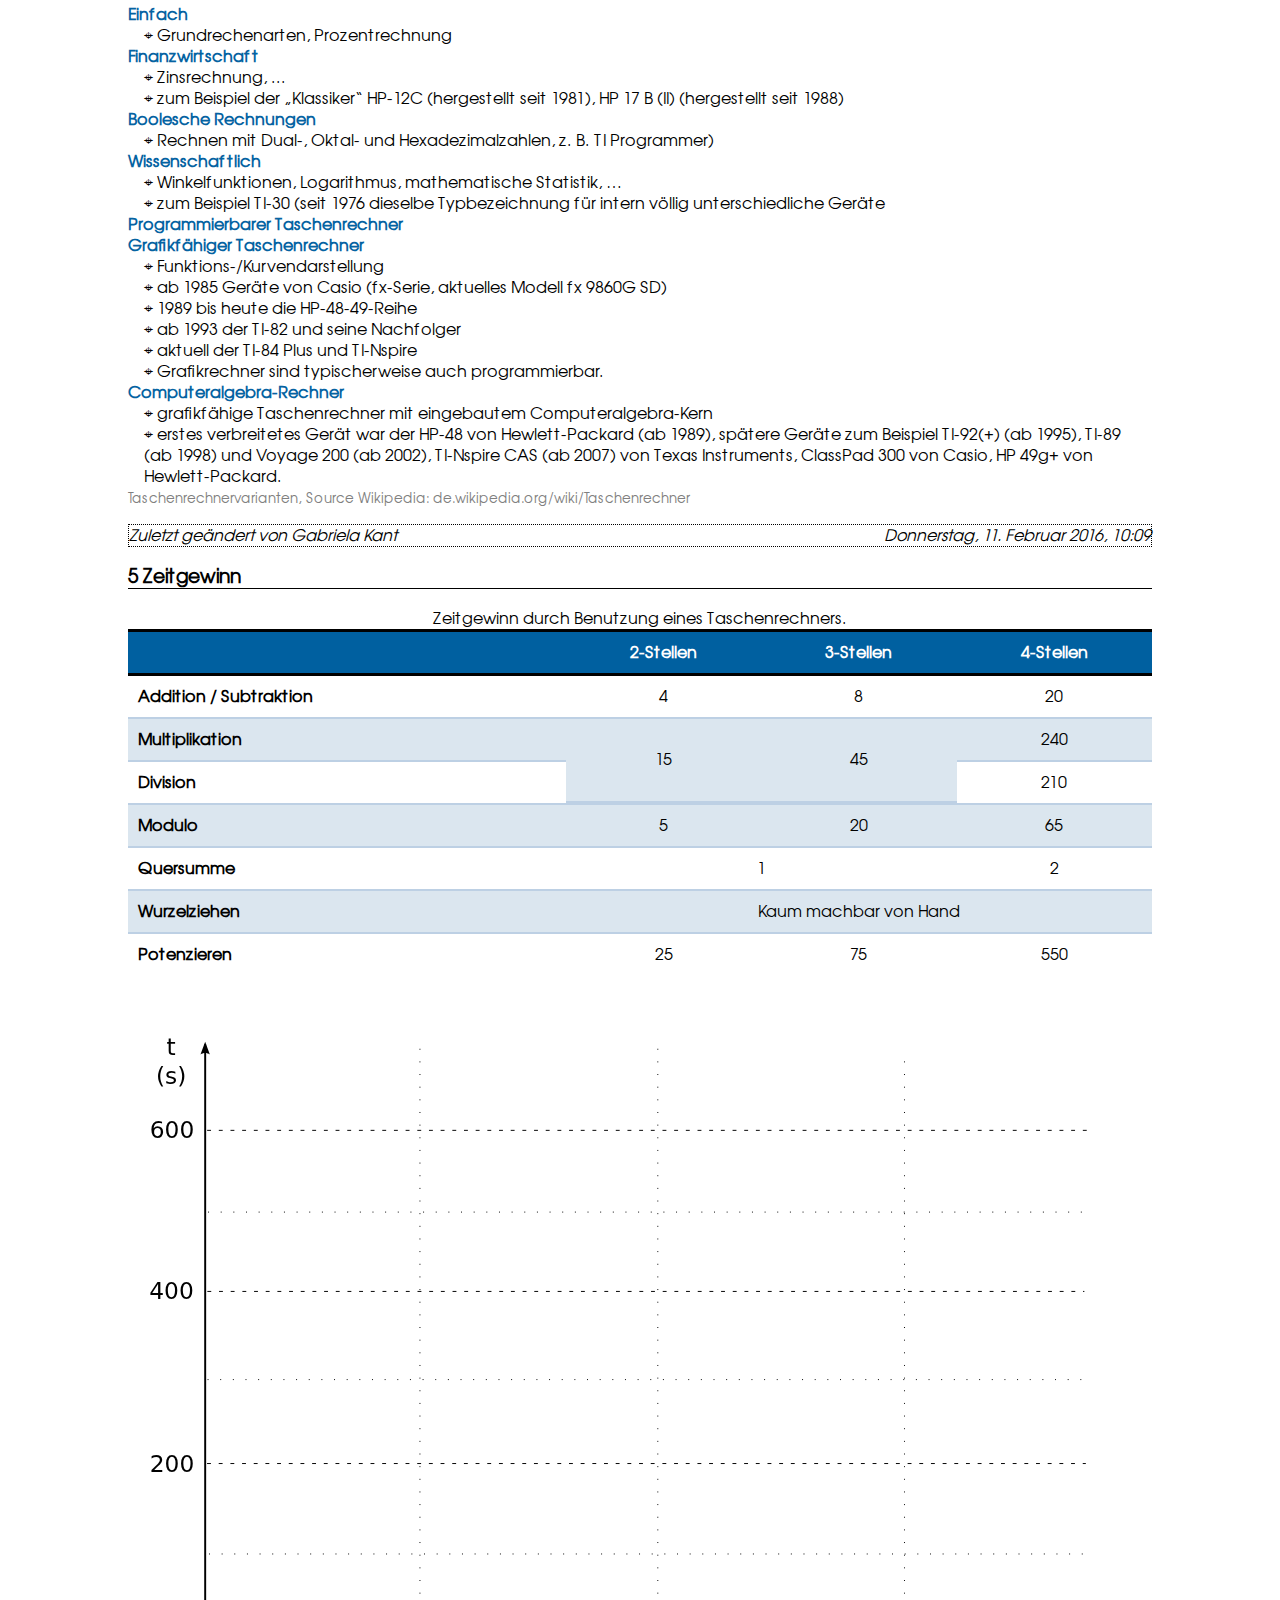
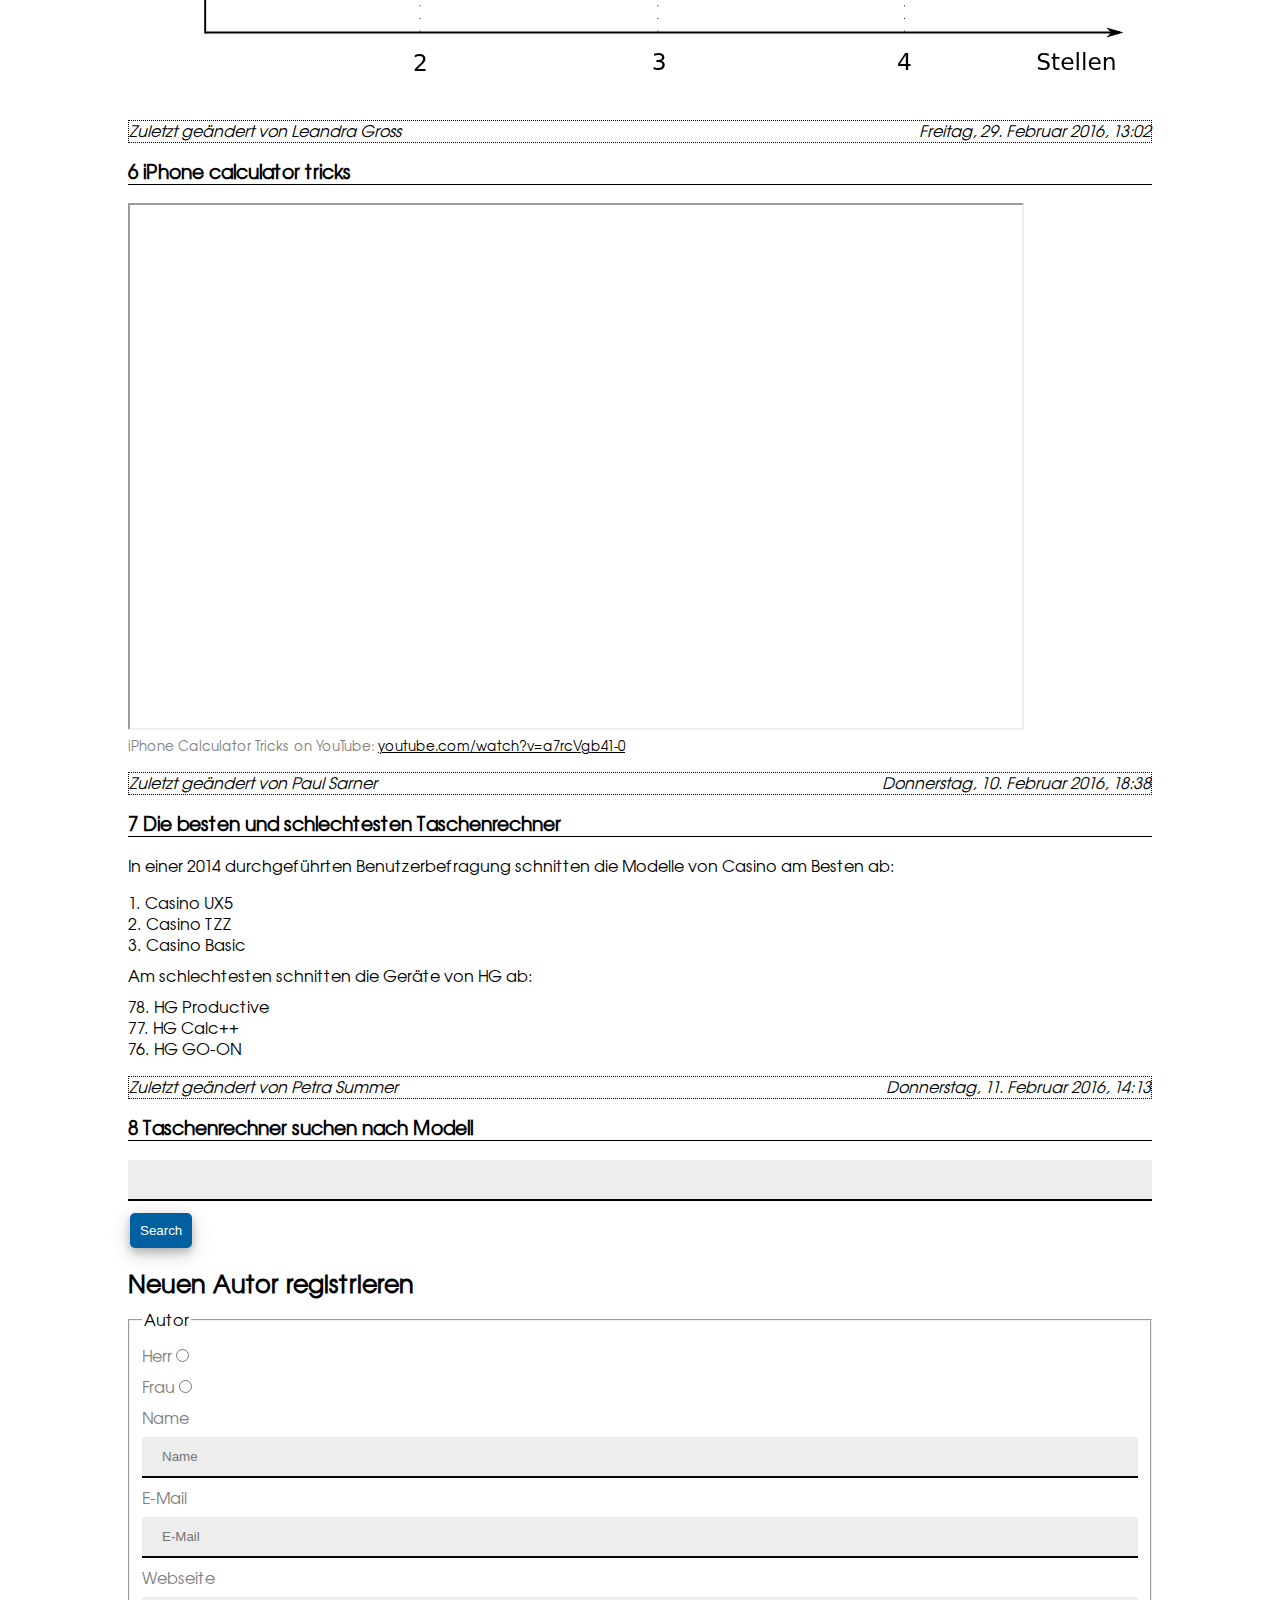
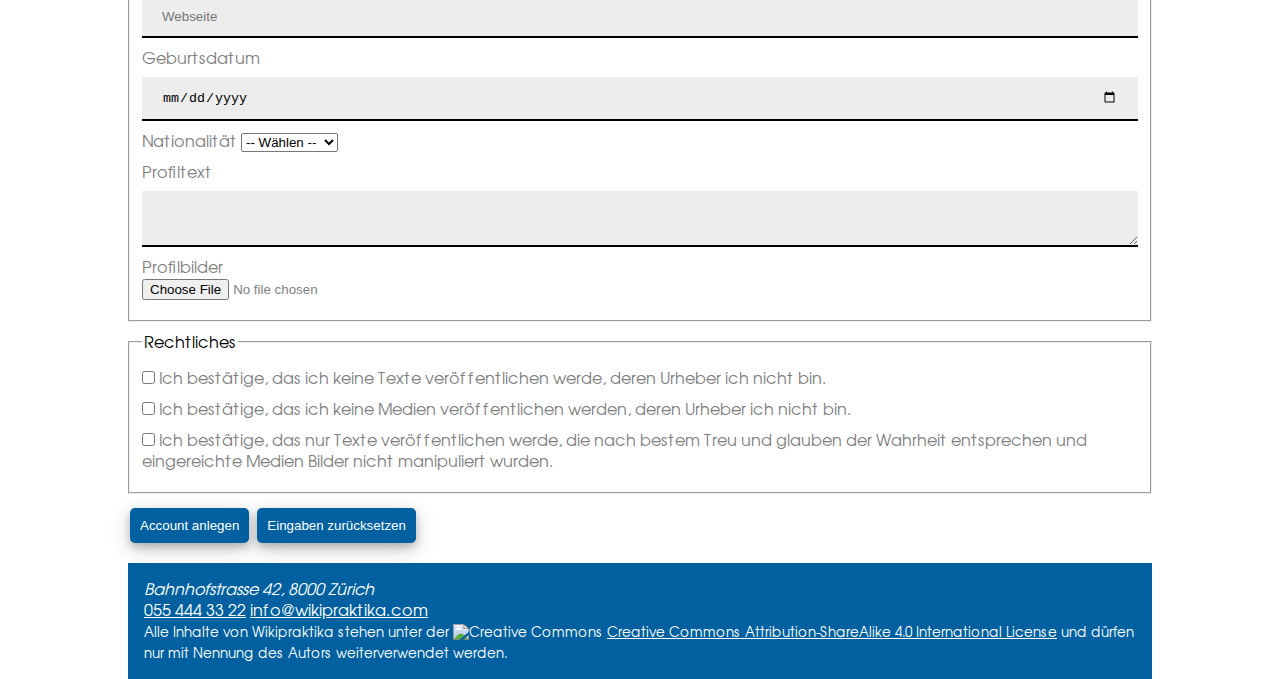
==== commit 188a4e72: "Kleiner Fehler im Formular verbessert" ====
--- a/index.html
+++ b/index.html
@@ -331,9 +331,9 @@
 			</article>
 			<article>
 				<h3>Taschenrechner suchen nach Modell</h3>
-				<form name="search" method="post" class="search-form"> 
+				<form name="search"> 
 					<input type="search" list="search-options">
-					<button type="submit" value="Search">Search</button>
+					<button type="submit" value="Search" class="search">Search</button>
 					<datalist id="search-options">
 						<option value="Mexico Instrument TI 30"></option>
 						<option value="Mexico Instrument TI 32"></option>
@@ -353,25 +353,25 @@
 					<fieldset>
 						<legend>Autor</legend>
 						<label>
-							Herr <input type="radio" name="gender" value="male" />
+							Herr <input type="radio" name="gender" value="male" required />
 						</label>
 						<label>
 							Frau <input type="radio" name="gender" value="female" />
 						</label>
 						<label>Name
-							<input type="text" name="aname" placeholder="Name" required />
+							<input type="text" name="aname" placeholder="Name" class="form-field form" required />
 						</label>
 						<label>E-Mail
-							<input type="email" name="amail" placeholder="E-Mail" required />
+							<input type="email" name="amail" placeholder="E-Mail" class="form-field form" required />
 						</label>
 						<label>Webseite
-							<input type="url" name="website" placeholder="Webseite" required />
+							<input type="url" name="website" placeholder="Webseite" class="form-field form" required />
 						</label>
 						<label>Geburtsdatum
-							<input type="date" name="gaburtsdatum" placeholder="YYYY.mm.dd" required />
+							<input type="date" name="geburtsdatum" class="form-field form" required />
 						</label>
 						<label>Nationalität
-							<select name="anationality" class="form-dropdown" required>
+							<select name="anationality" class="form-select form" required>
 								<option value="" disabled selected hidden>-- Wählen --</option>
 								<option value="Switzerland">Switzerland</option>
 								<option value="Deutschland">Deutschland</option>
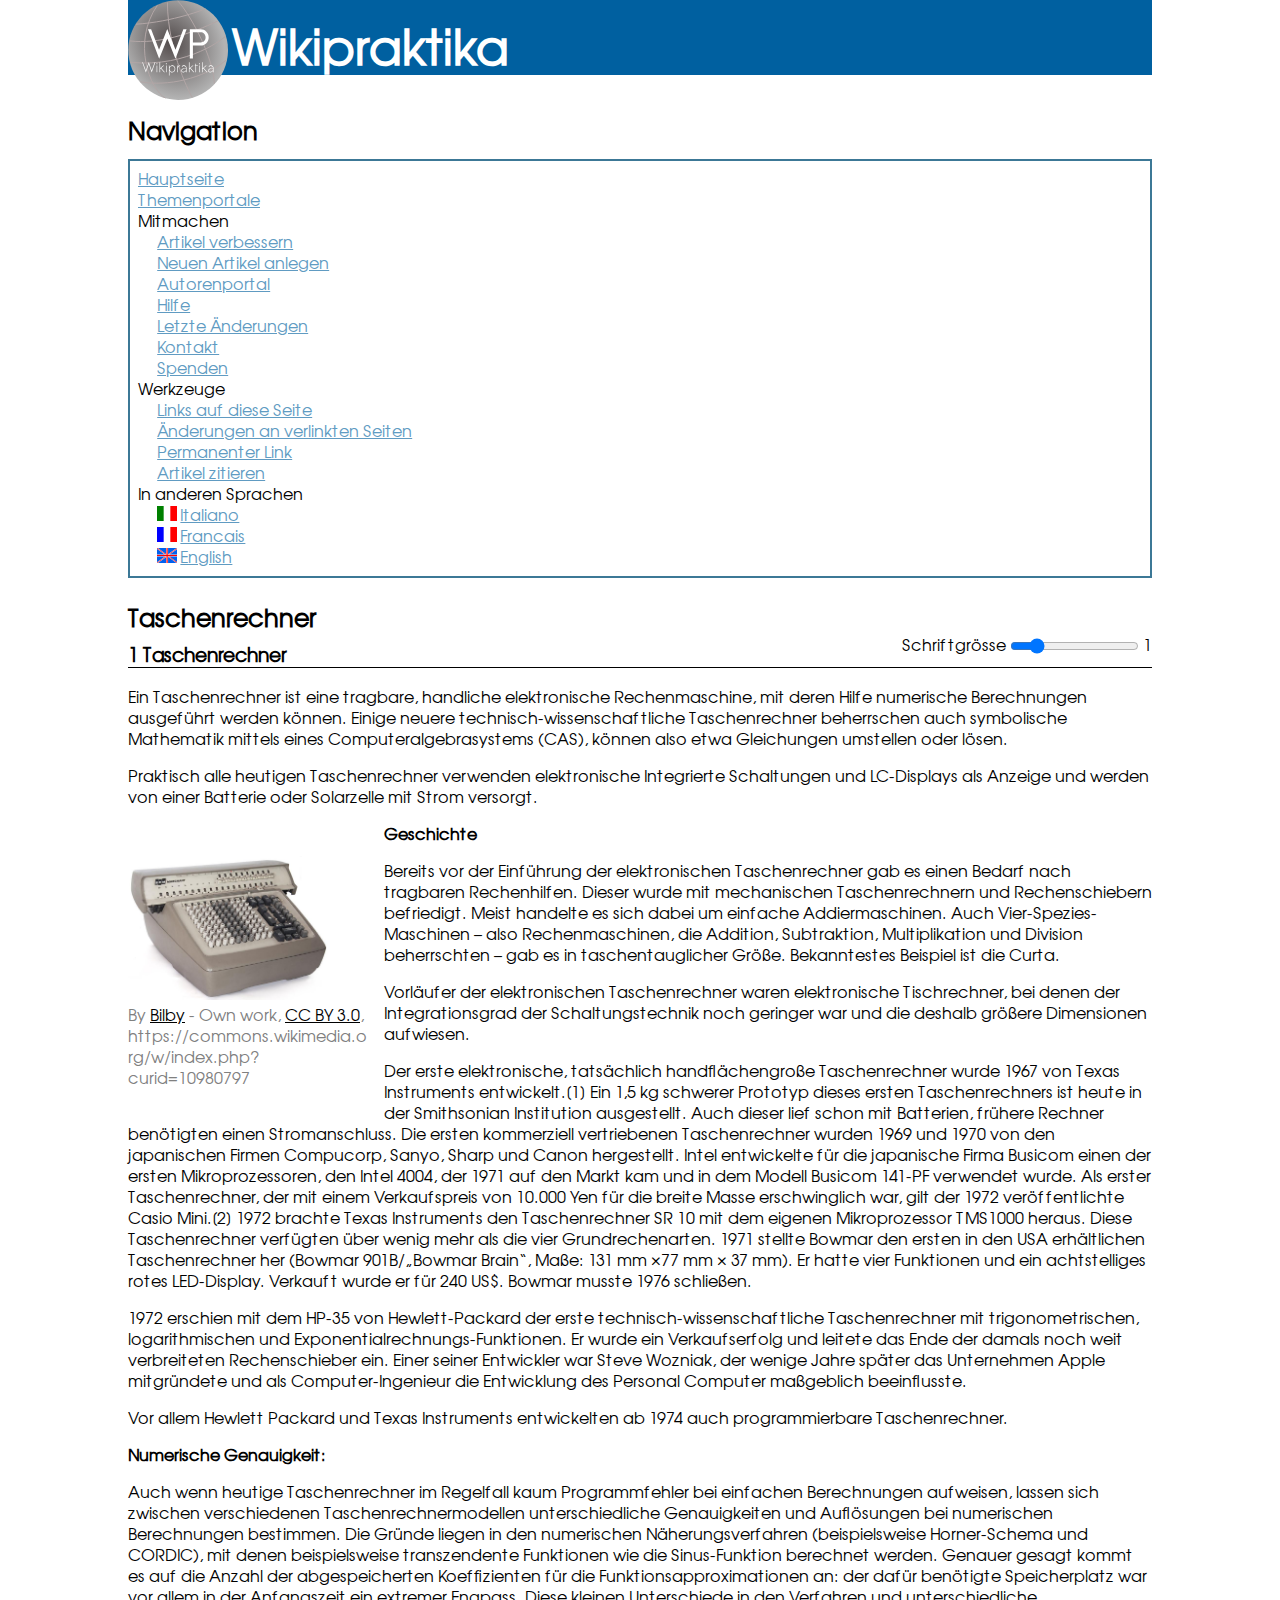
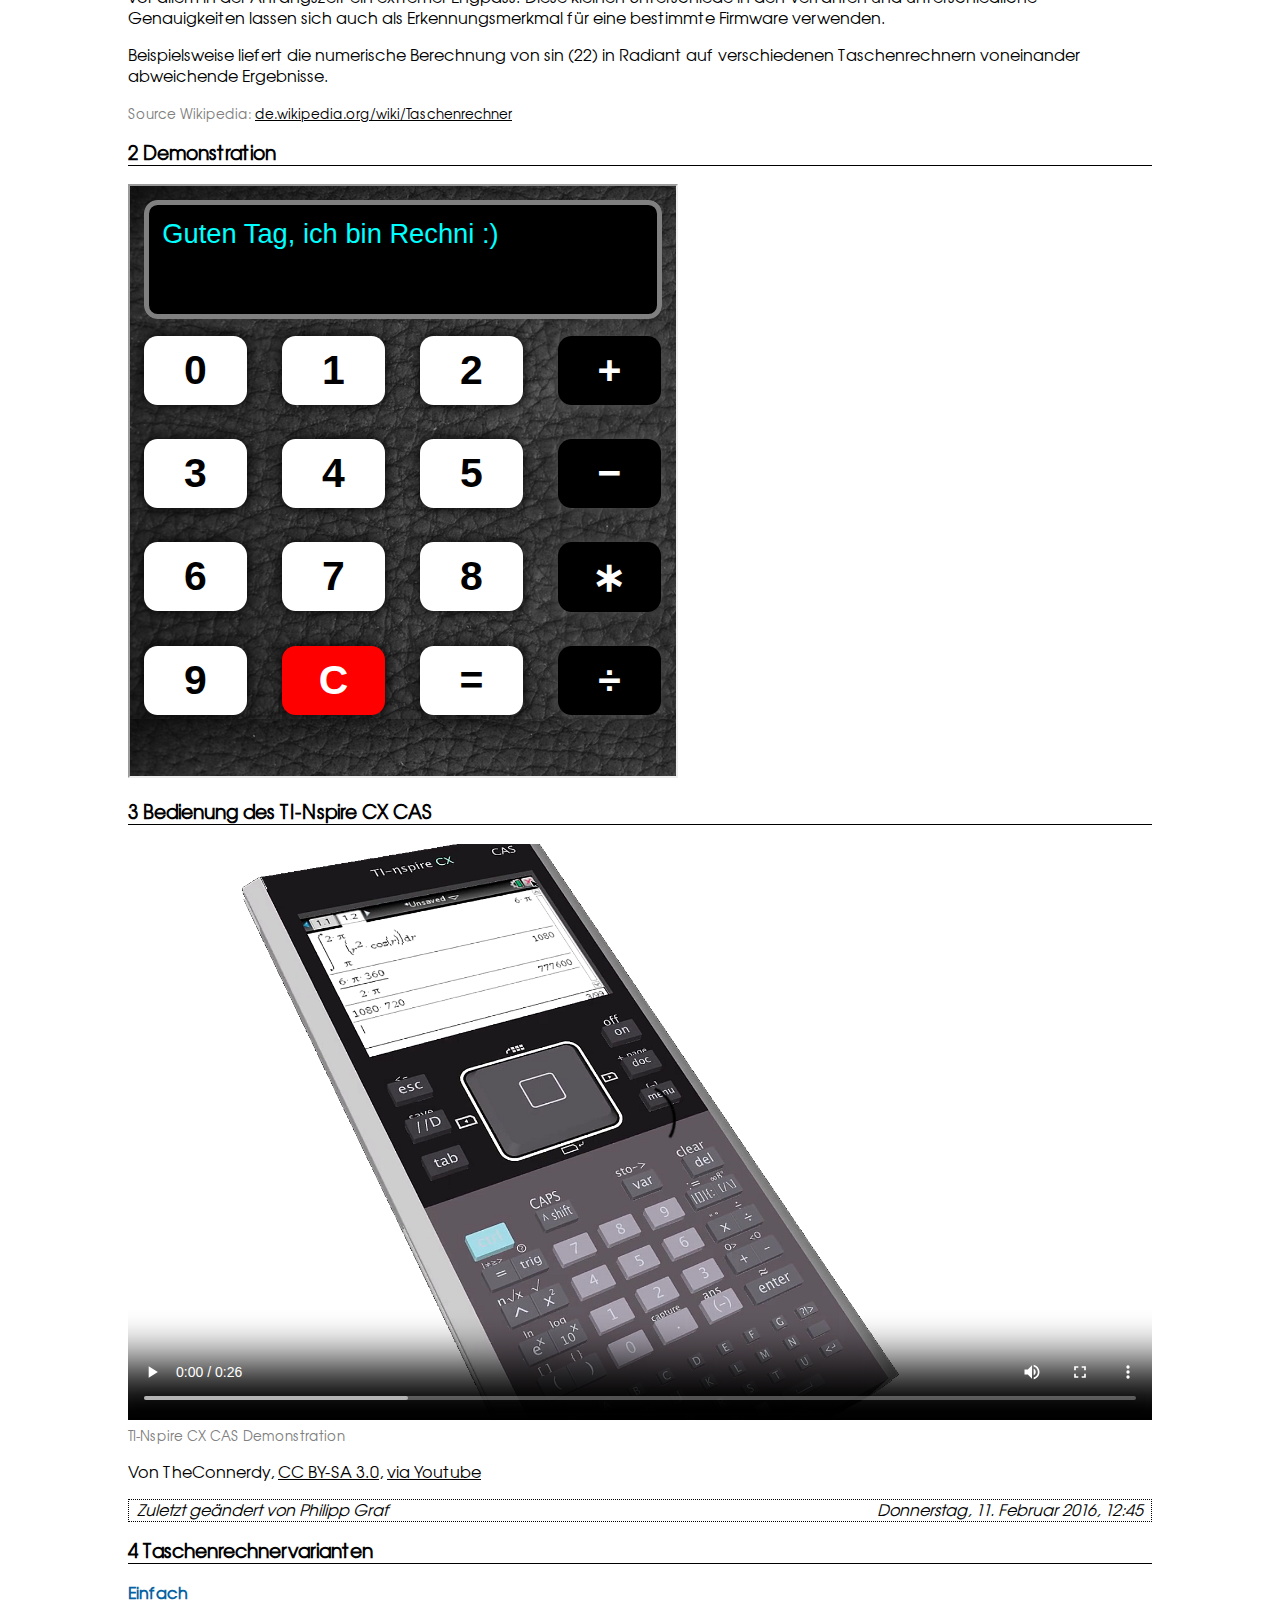
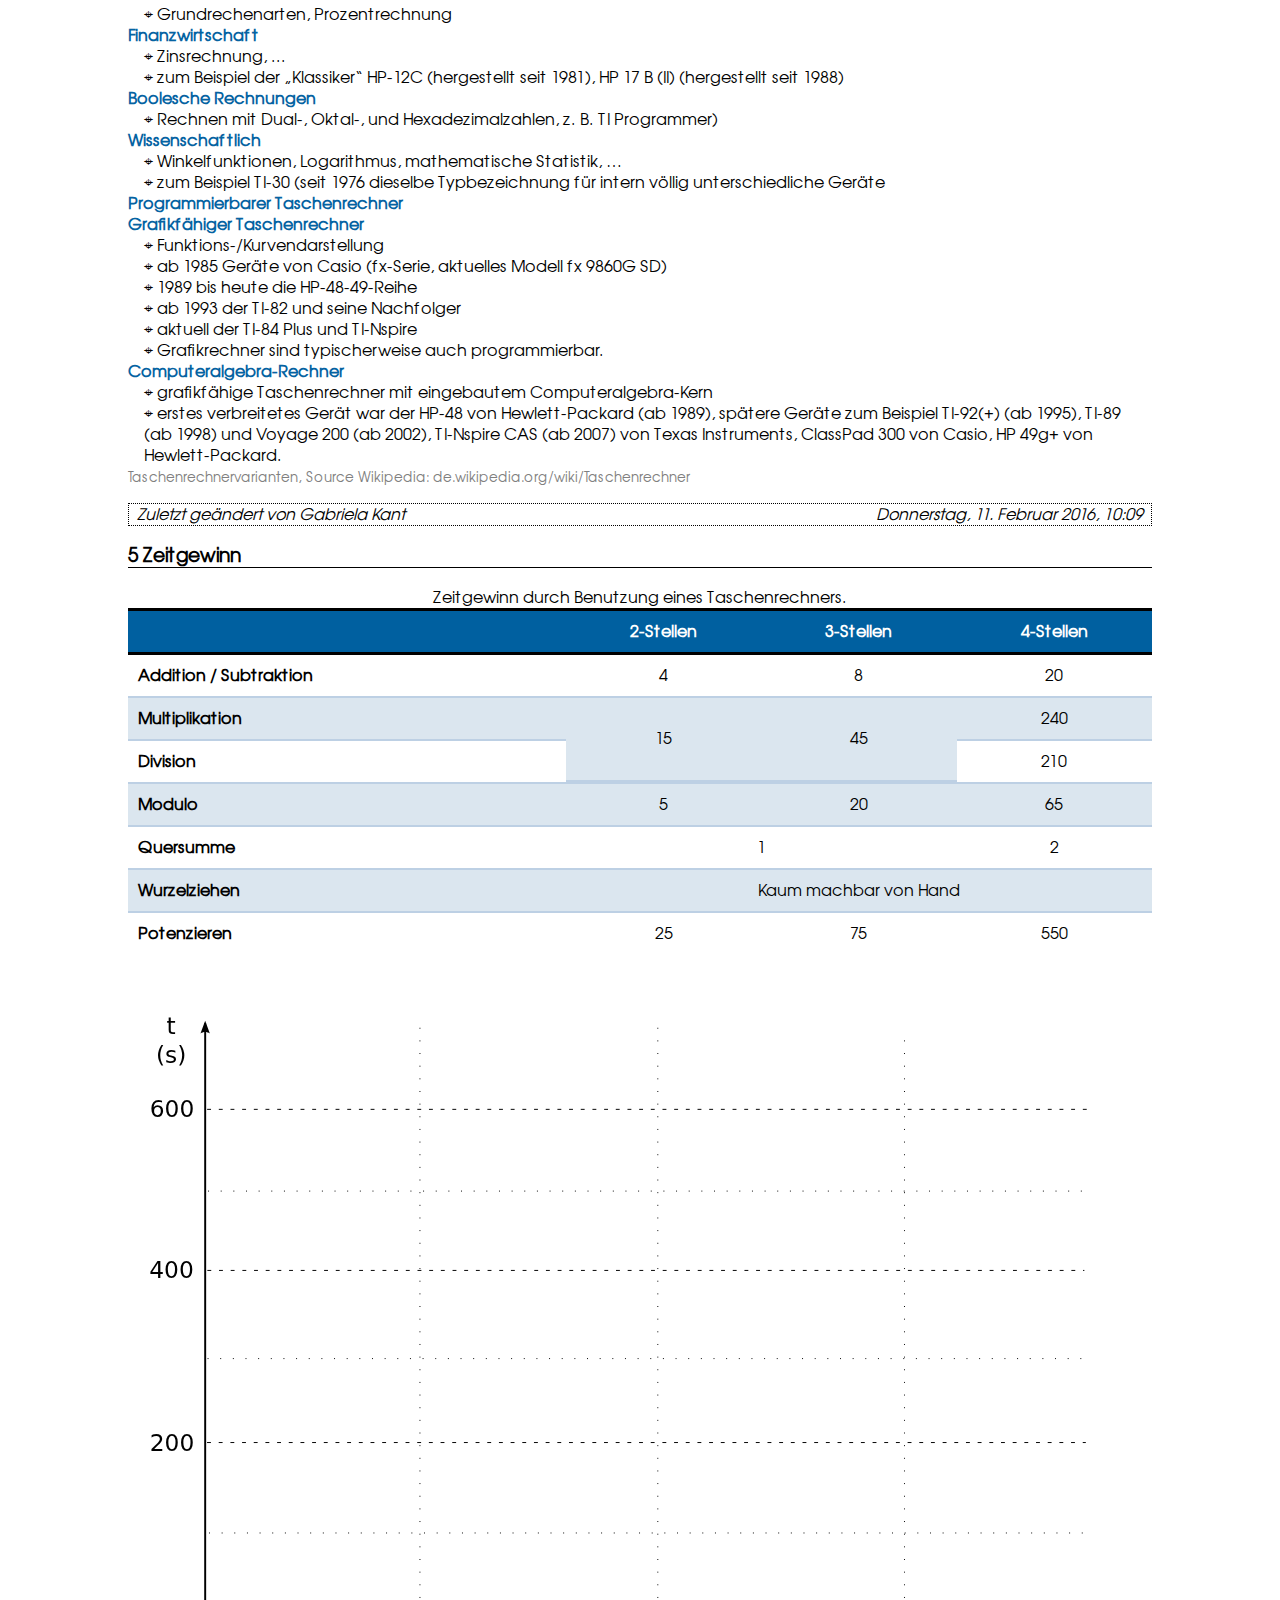
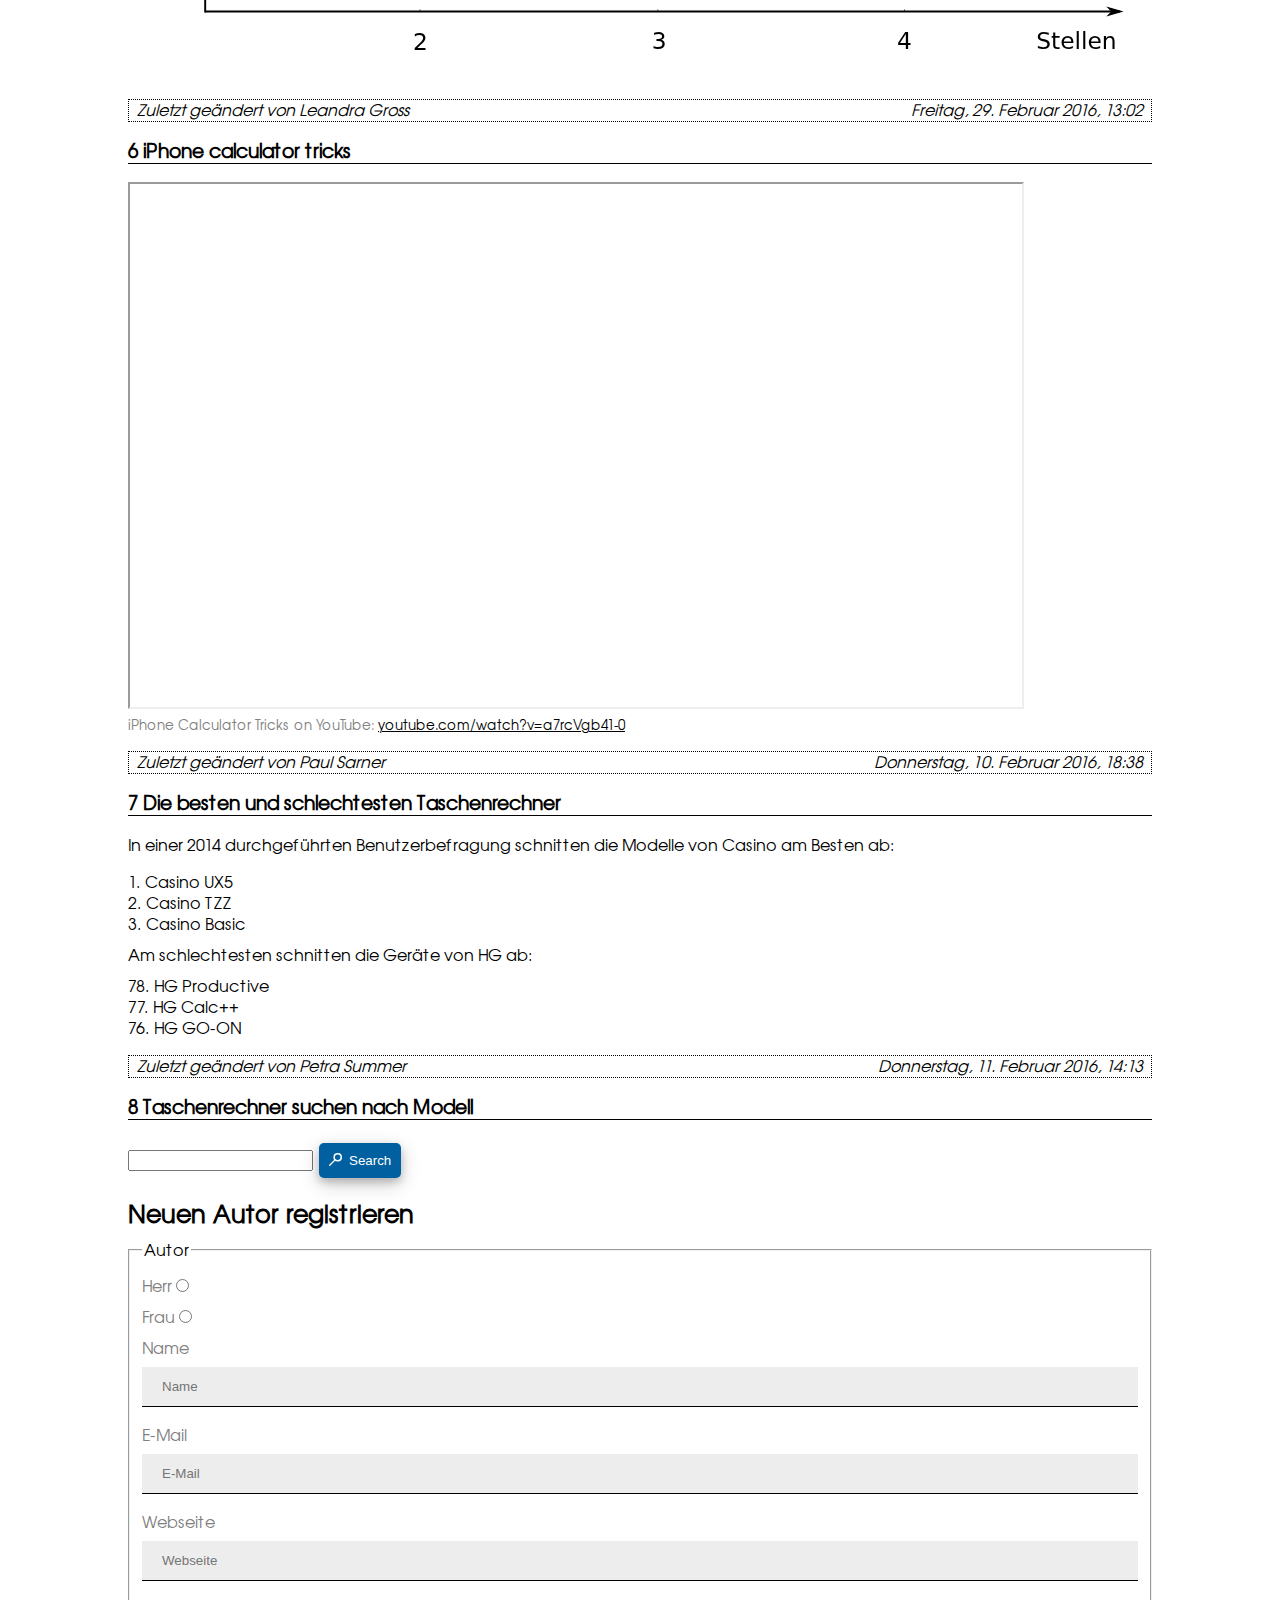
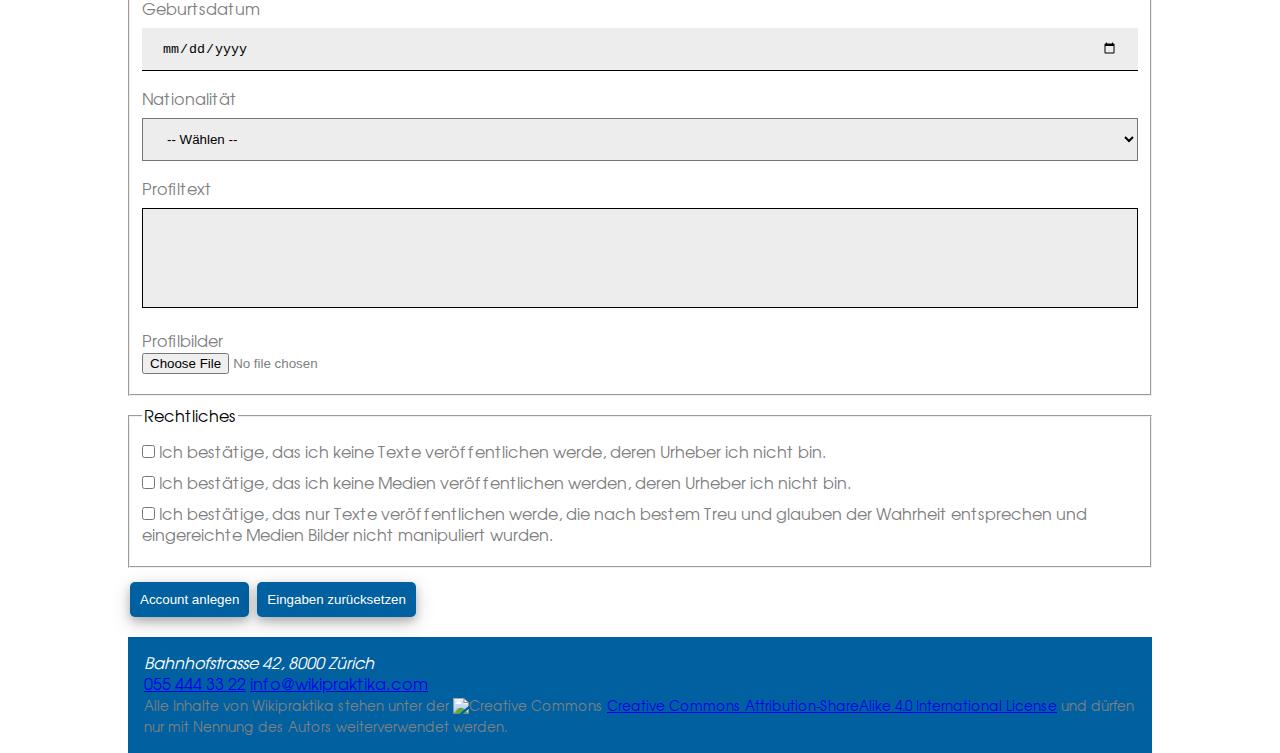
==== commit 6d36baec: "Definition List wird verwendet" ====
--- a/index.html
+++ b/index.html
@@ -8,7 +8,6 @@
 		<meta name="publisher" content="Wikipraktika">
 		<meta name="description" content="Taschenrechner: tragbare, handliche elektronische Rechenmaschine">
 		<meta name="robots" content="noindex, nofollow">
-		<!-- TODO: bookmark icon (?) -->
 		<meta name="language" content="DE">
 		
 		<link rel="shortcut icon" type="image/x-icon" href="./media/icon-wikipraktika.png">
@@ -185,44 +184,34 @@
 			</article>
 			<article class="calculator-variants">
 				<h3>Taschenrechnervarianten</h3>
-				<h4>Einfach</h4>
-				<ul>
-					<li>Grundrechenarten, Prozentrechnung</li>
-				</ul>
-				<h4>Finanzwirtschaft</h4>
-				<ul>
-					<li>Zinsrechnung, ...</li>
-					<li>zum Beispiel der „Klassiker“ HP-12C (hergestellt seit 1981), HP 17 B (II) (hergestellt seit 1988)</li>
-				</ul>
-				<h4>Boolesche Rechnungen</h4>
-				<ul>
-					<li>Rechnen mit Dual-, Oktal- und Hexadezimalzahlen, z. B. TI Programmer)</li>
-				</ul>
-				<h4>Wissenschaftlich</h4>
-				<ul>
-					<li>Winkelfunktionen, Logarithmus, mathematische Statistik, …</li>
-					<li>zum Beispiel TI-30 (seit 1976 dieselbe Typbezeichnung für intern völlig unterschiedliche Geräte</li>
-				</ul>
-				<h4>Programmierbarer Taschenrechner</h4>
-				<h4>Grafikfähiger Taschenrechner</h4>
-				<ul>
-					<li>Funktions-/Kurvendarstellung</li>
-					<li>ab 1985 Geräte von Casio (fx-Serie, aktuelles Modell fx 9860G SD)</li>
-					<li>1989 bis heute die HP-48-49-Reihe</li>
-					<li>ab 1993 der TI-82 und seine Nachfolger</li>
-					<li>aktuell der TI-84 Plus und TI-Nspire</li>
-					<li>Grafikrechner sind typischerweise auch programmierbar.</li>
-				</ul>
-				<h4>Computeralgebra-Rechner</h4>
-				<ul>
-					<li>grafikfähige Taschenrechner mit eingebautem Computeralgebra-Kern</li>
-					<li>erstes verbreitetes Gerät war der HP-48 von Hewlett-Packard (ab 1989),
+				<dl>
+					<dt><h4>Einfach</h4></dt>
+					<dd>Grundrechenarten, Prozentrechnung</dd>
+					<dt><h4>Finanzwirtschaft</h4></dt>
+					<dd>Zinsrechnung, ...</dd>
+					<dd>zum Beispiel der „Klassiker“ HP-12C (hergestellt seit 1981), HP 17 B (II) (hergestellt seit 1988)</dd>
+					<dt><h4>Boolesche Rechnungen</h4></dt>
+					<dd>Rechnen mit Dual-, Oktal-, und Hexadezimalzahlen, z. B. TI Programmer)</dd>
+					<dt><h4>Wissenschaftlich</h4></dt>
+					<dd>Winkelfunktionen, Logarithmus, mathematische Statistik, …</dd>
+					<dd>zum Beispiel TI-30 (seit 1976 dieselbe Typbezeichnung für intern völlig unterschiedliche Geräte</dd>
+					<dt><h4>Programmierbarer Taschenrechner</h4></dt>
+					<dt><h4>Grafikfähiger Taschenrechner</h4></dt>
+					<dd>Funktions-/Kurvendarstellung</dd>
+					<dd>ab 1985 Geräte von Casio (fx-Serie, aktuelles Modell fx 9860G SD)</dd>
+					<dd>1989 bis heute die HP-48-49-Reihe</dd>
+					<dd>ab 1993 der TI-82 und seine Nachfolger</dd>
+					<dd>aktuell der TI-84 Plus und TI-Nspire</dd>
+					<dd>Grafikrechner sind typischerweise auch programmierbar.</dd>
+					<dt><h4>Computeralgebra-Rechner</h4></dt>
+					<dd>grafikfähige Taschenrechner mit eingebautem Computeralgebra-Kern</dd>
+					<dd>erstes verbreitetes Gerät war der HP-48 von Hewlett-Packard (ab 1989),
 						spätere Geräte zum Beispiel TI-92(+) (ab 1995), TI-89 (ab
 						1998) und Voyage 200 (ab 2002), TI-Nspire CAS (ab 2007)
 						von Texas Instruments, ClassPad 300 von Casio, HP 49g+ von
 						Hewlett-Packard.
-					</li>
-				</ul>
+					</dd>
+				</dl>
 				<small>
 					Taschenrechnervarianten, Source Wikipedia: de.wikipedia.org/wiki/Taschenrechner
 				</small>
--- a/styles/styles.css
+++ b/styles/styles.css
@@ -43,14 +43,7 @@
 	color: white;
 	padding: 1em;
 }
-
-body > footer > small {
-	color: white;
-}
-
-body > footer a {
-	color: white;
-}
+ 
 
 main a {
 	color: black;
@@ -170,17 +163,21 @@
 }
 
 /* Taschenrechner Varianten */
-.calculator-variants > ul {
-	padding-left: 1em;
+.calculator-variants > dl {
+	padding-left: 0;
 	margin: 0;
 	list-style: none;
 }
 
-.calculator-variants > ul li::before {
+.calculator-variants > dl > dd {
+	margin-left: 1em;
+}
+
+.calculator-variants > dl dd::before {
 	content: "\02316 \0020";
 }
 
-.calculator-variants > h4 {
+.calculator-variants > dl dt {
 	color: #0563A2;
 	margin: 0;
 }
@@ -237,6 +234,8 @@
 	border-width: 1px;
 	font-style: italic;
 	margin-top: 1em;
+	padding-left: 0.5em;
+	padding-right: 0.5em;
 }
 
 main > article > footer > address {
@@ -303,61 +302,70 @@
 	box-shadow: 0 4px 8px 0 rgba(0, 0, 0, 0.2), 0 6px 20px 0 rgba(0, 0, 0, 0.19);
 }
 
+/* Anmeldeformular*/
+.form-field {
+	background-color: rgba(83, 83, 83, 0.1);
+    width: 100%;
+    padding: 12px 20px;
+    margin: 8px 0;
+	border: none;
+	border-bottom: 1px solid black;
+}
+
+.form-select {
+	background-color: rgba(83, 83, 83, 0.1);
+	width: 100%;
+    padding: 12px 20px;
+    margin: 8px 0;
+}
+
+.profile-text {
+	background-color: rgba(83, 83, 83, 0.1);
+	width: 100%;
+	height: 100px;
+    padding: 12px 20px;
+    margin: 8px 0;
+	resize: none;
+	border: 1px solid black;
+}
+
+.form-field:valid {
+	background-color: #B4E0B4;
+}
+
+.form-field:focus:invalid {
+	background-color: #FF2525;
+	outline: none;
+}
+
+/* Pseudo Klasse für Mozilla Firefox */
+.form-field:-moz-ui-invalid {
+	background-color: #FF2525;
+	outline: none;
+}
+
+.form:focus{
+	outline: none;
+	border-bottom: 2px solid #bdbdbd;
+}
+
+fieldset {
+	margin-top: 10px;
+	margin-bottom: 10px;
+}
+
+fieldset > label {
+	margin-top: 10px;
+	margin-bottom: 10px;
+	color: grey;
+	display: block;
+}
+
 /* Search */
-.search-form {
-	width: 300px;
-}
-
-.search-form input[type=search] {
-	display: inline-block;
-	width: 200px;
-}
-
-.search-form > button {
-	display: inline-block;
+.search {
 	background-image:url('../media/icon-search.svg');
 	background-size: 1em 1em;
 	background-repeat: no-repeat;
 	background-position: 10px 10px;
 	padding-left: 30px;
-}
-
-/* Formulare Allgemein */
-form input:not([type=radio]):not([type=checkbox]):not([type=file]), textarea {
-	display: block;
-	background-color: rgba(83, 83, 83, 0.1);
-    width: 100%;
-    padding: 12px 20px;
-    margin: 8px 0;
-	
-	color: black;
-	border: none;
-	border-bottom: 2px solid black;
-}
-
-form input:focus, textarea:focus {
-	color: #0060A0 !important;
-	border-bottom: 2px solid #0060A0 !important;
-}
-
-
-/* Dropdown */
-.form-dropdown {
-	background-color: rgba(83, 83, 83, 0.1);
-	width: 100%;
-    padding: 12px 20px;
-    margin: 8px 0;
-}
-
-/* Die Labels der Inputs */
-fieldset {
-	margin-top: 10px;
-	margin-bottom: 10px;
-}
-
-fieldset > label {
-	margin-top: 10px;
-	margin-bottom: 10px;
-	color: grey;
-	display: block;
 }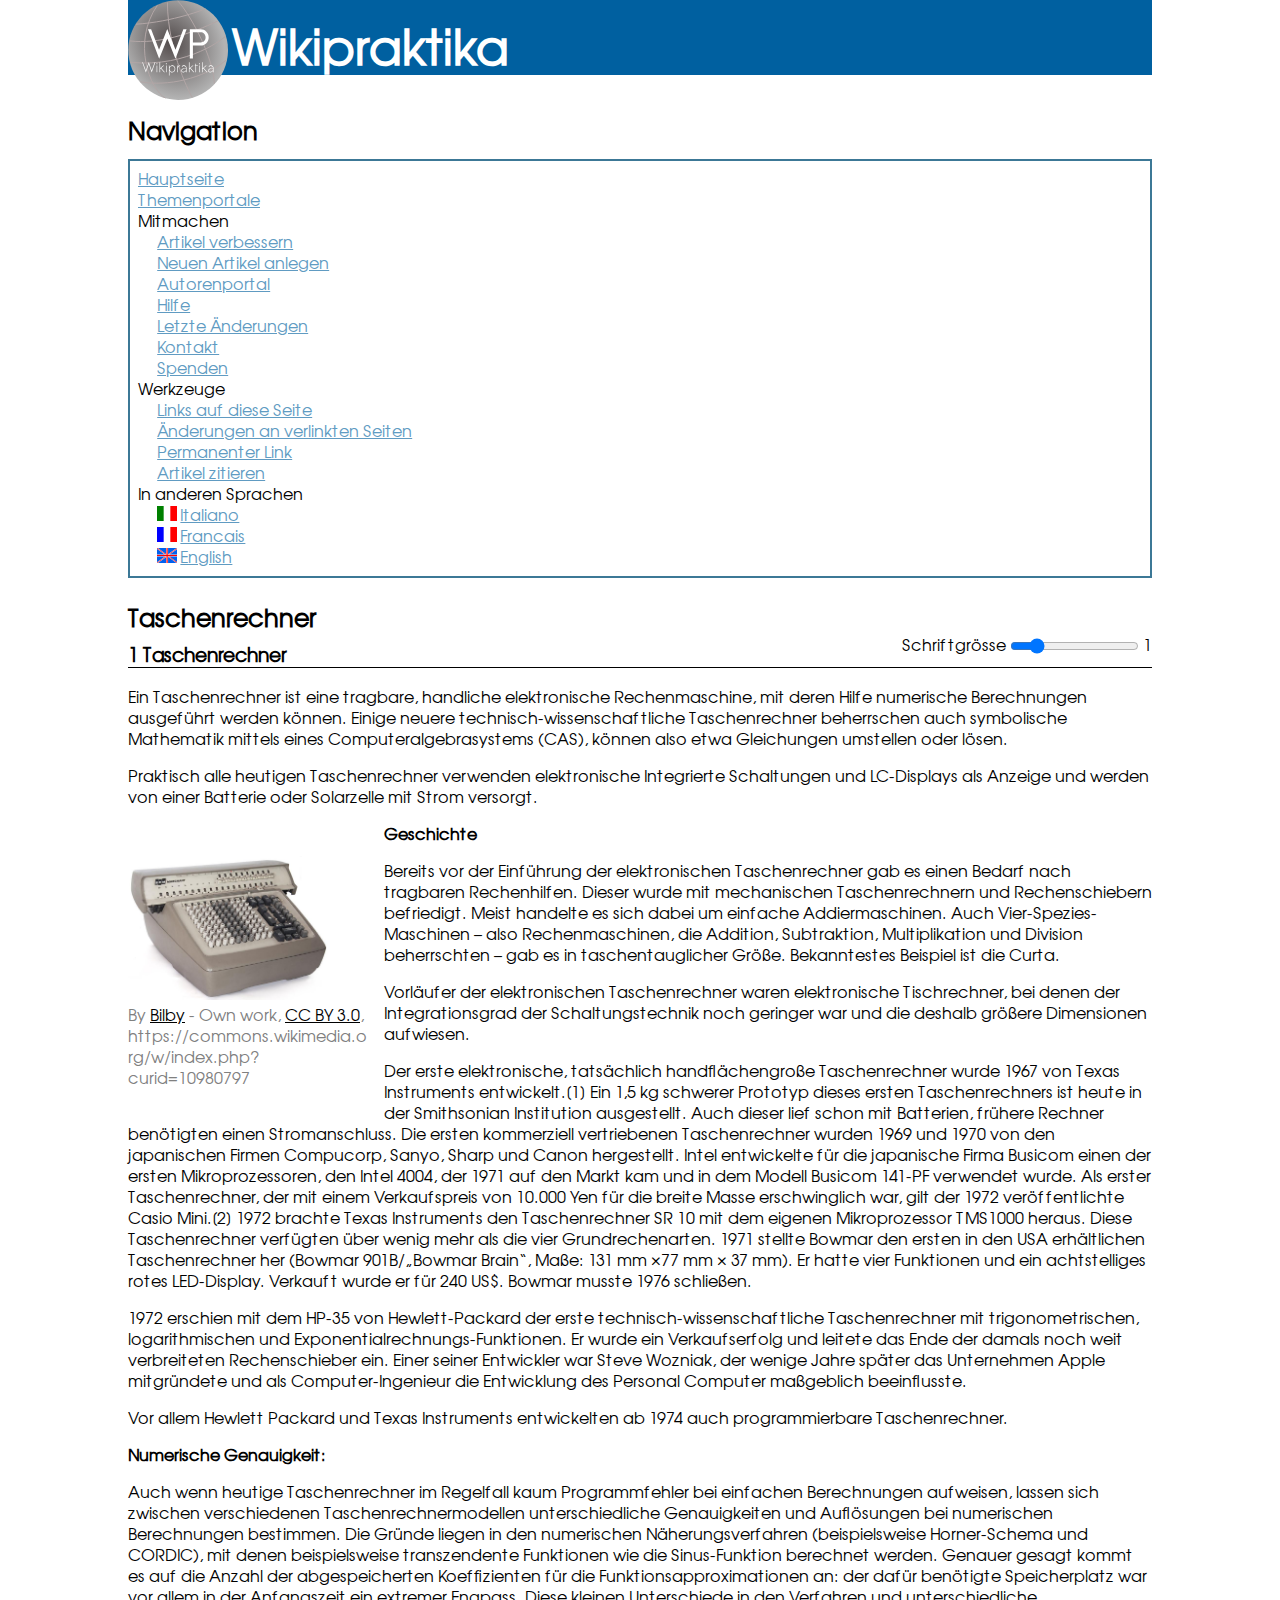
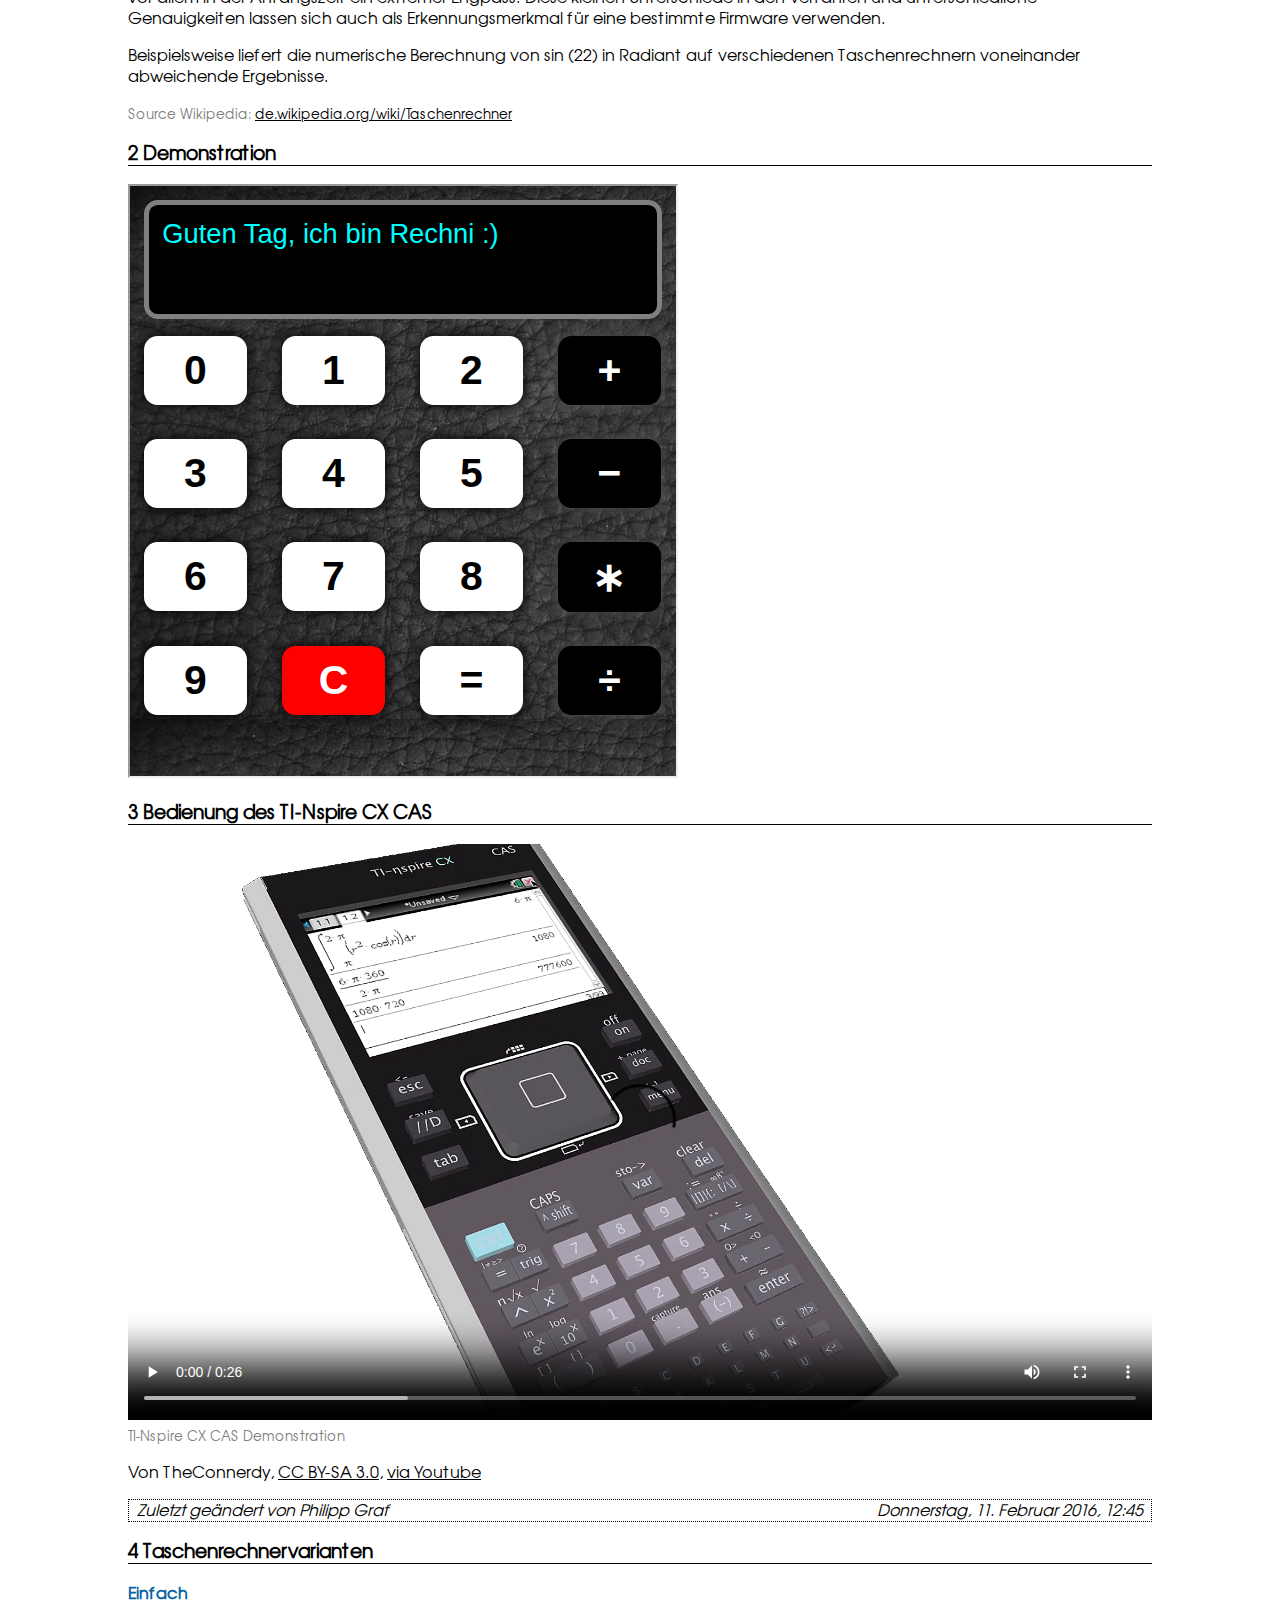
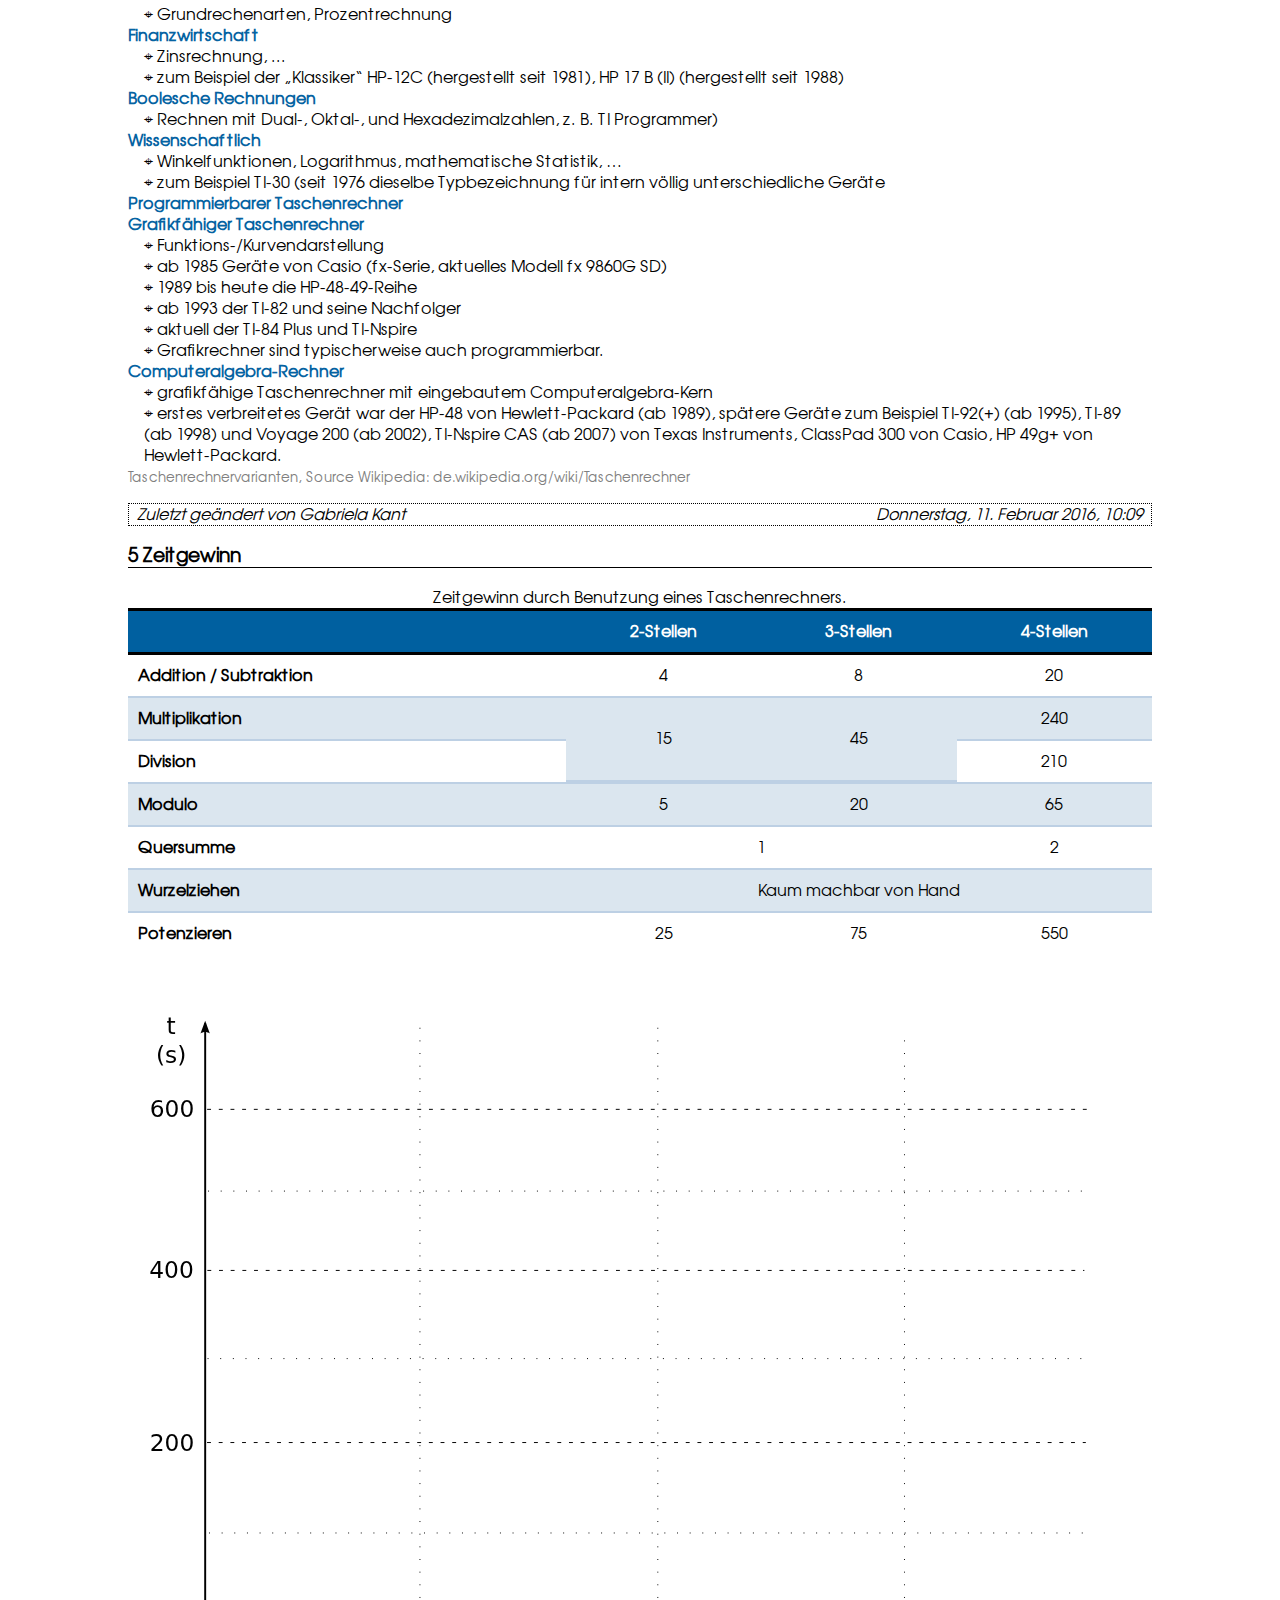
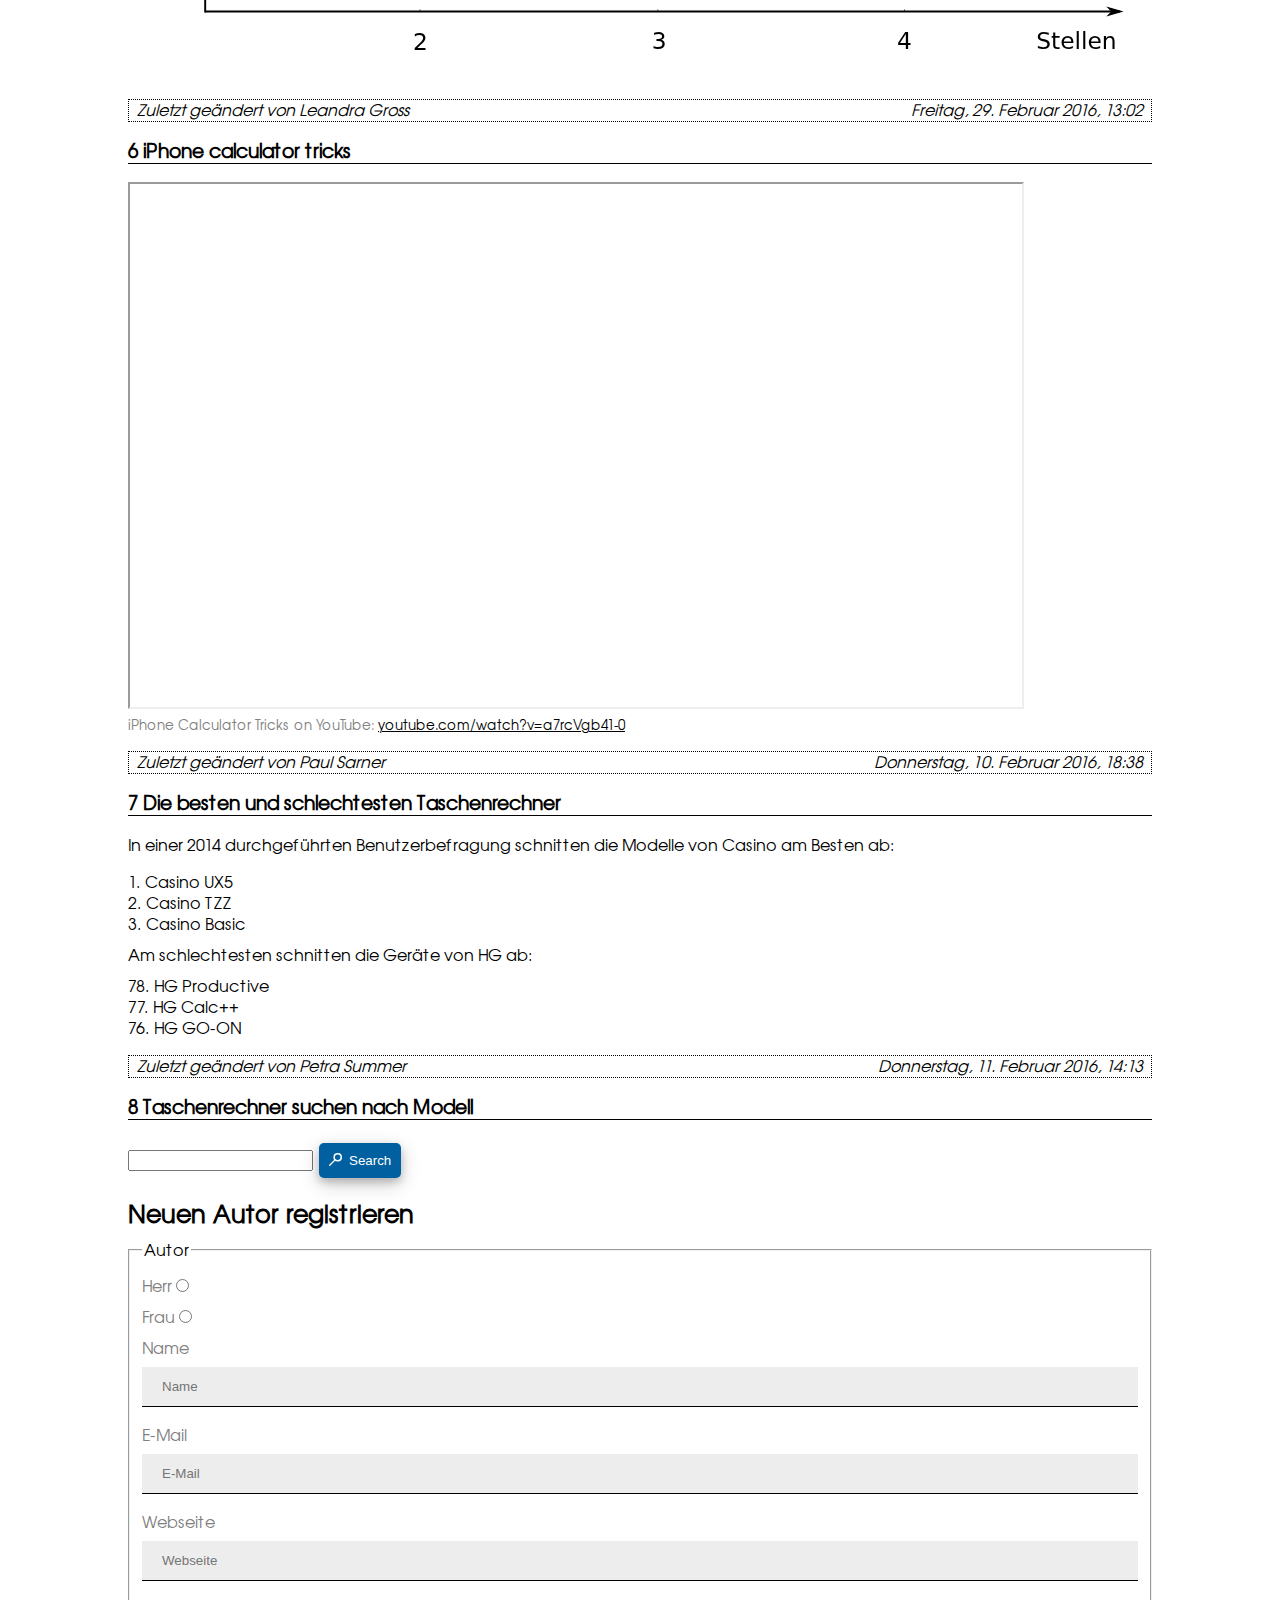
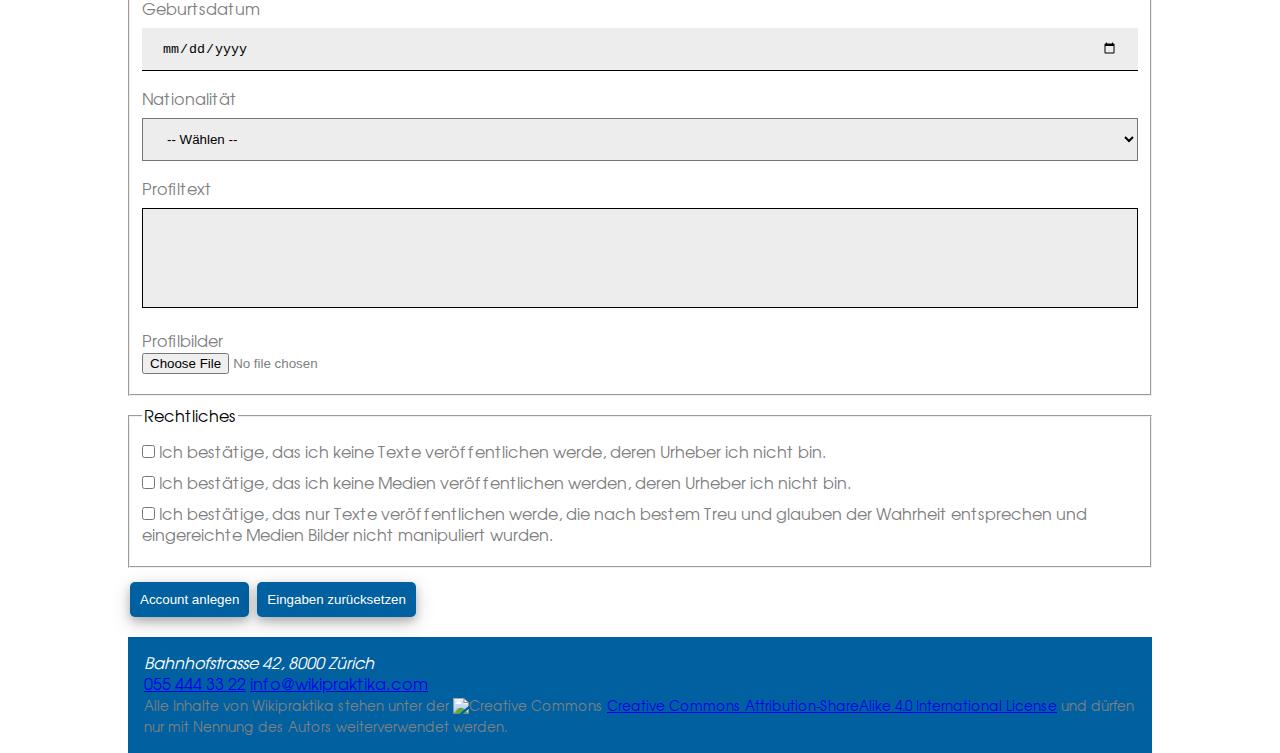
==== commit dcb064c1: "Schriftgrösse wird jetzt geändert" ====
--- a/index.html
+++ b/index.html
@@ -13,6 +13,7 @@
 		<link rel="shortcut icon" type="image/x-icon" href="./media/icon-wikipraktika.png">
 		
 		<link rel="stylesheet" type="text/css" href="./styles/styles.css">
+		<script src="./scripts/font-size.js"></script>
 	</head>
 	<body>
 		<header>
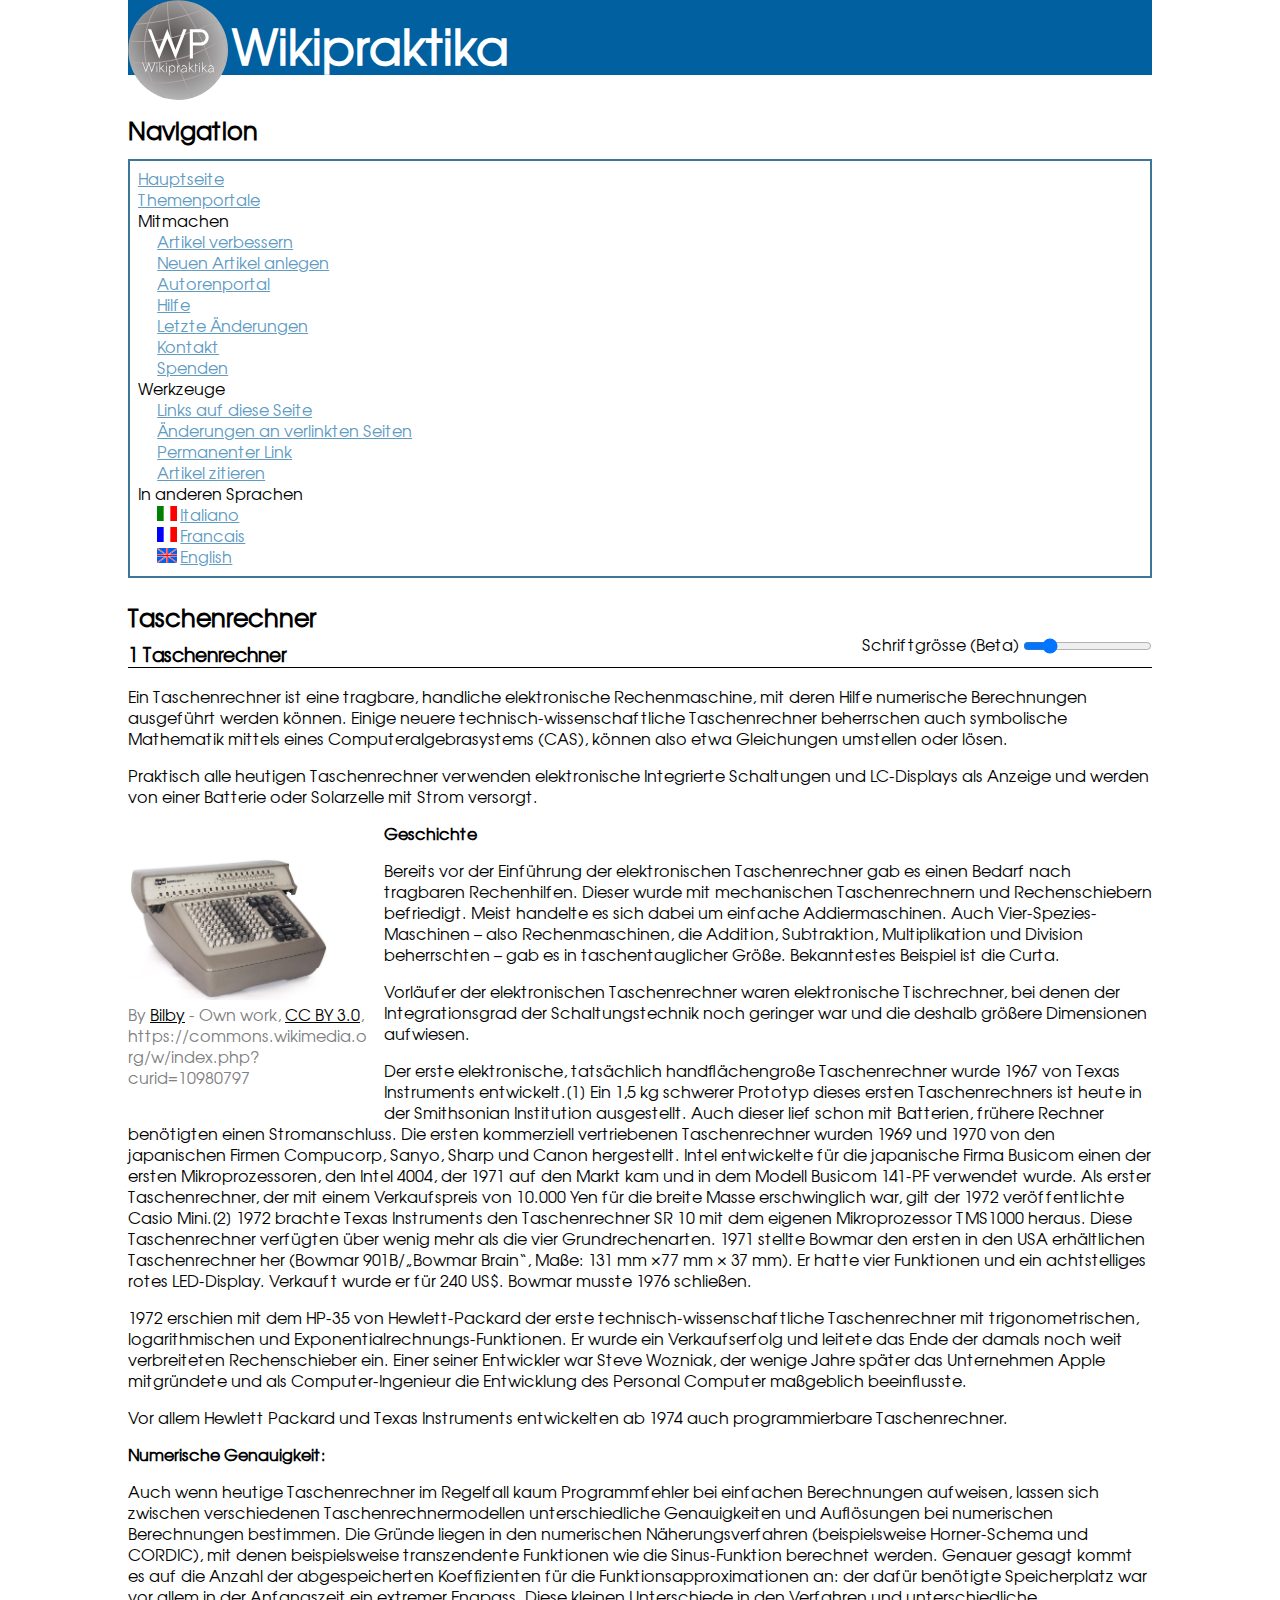
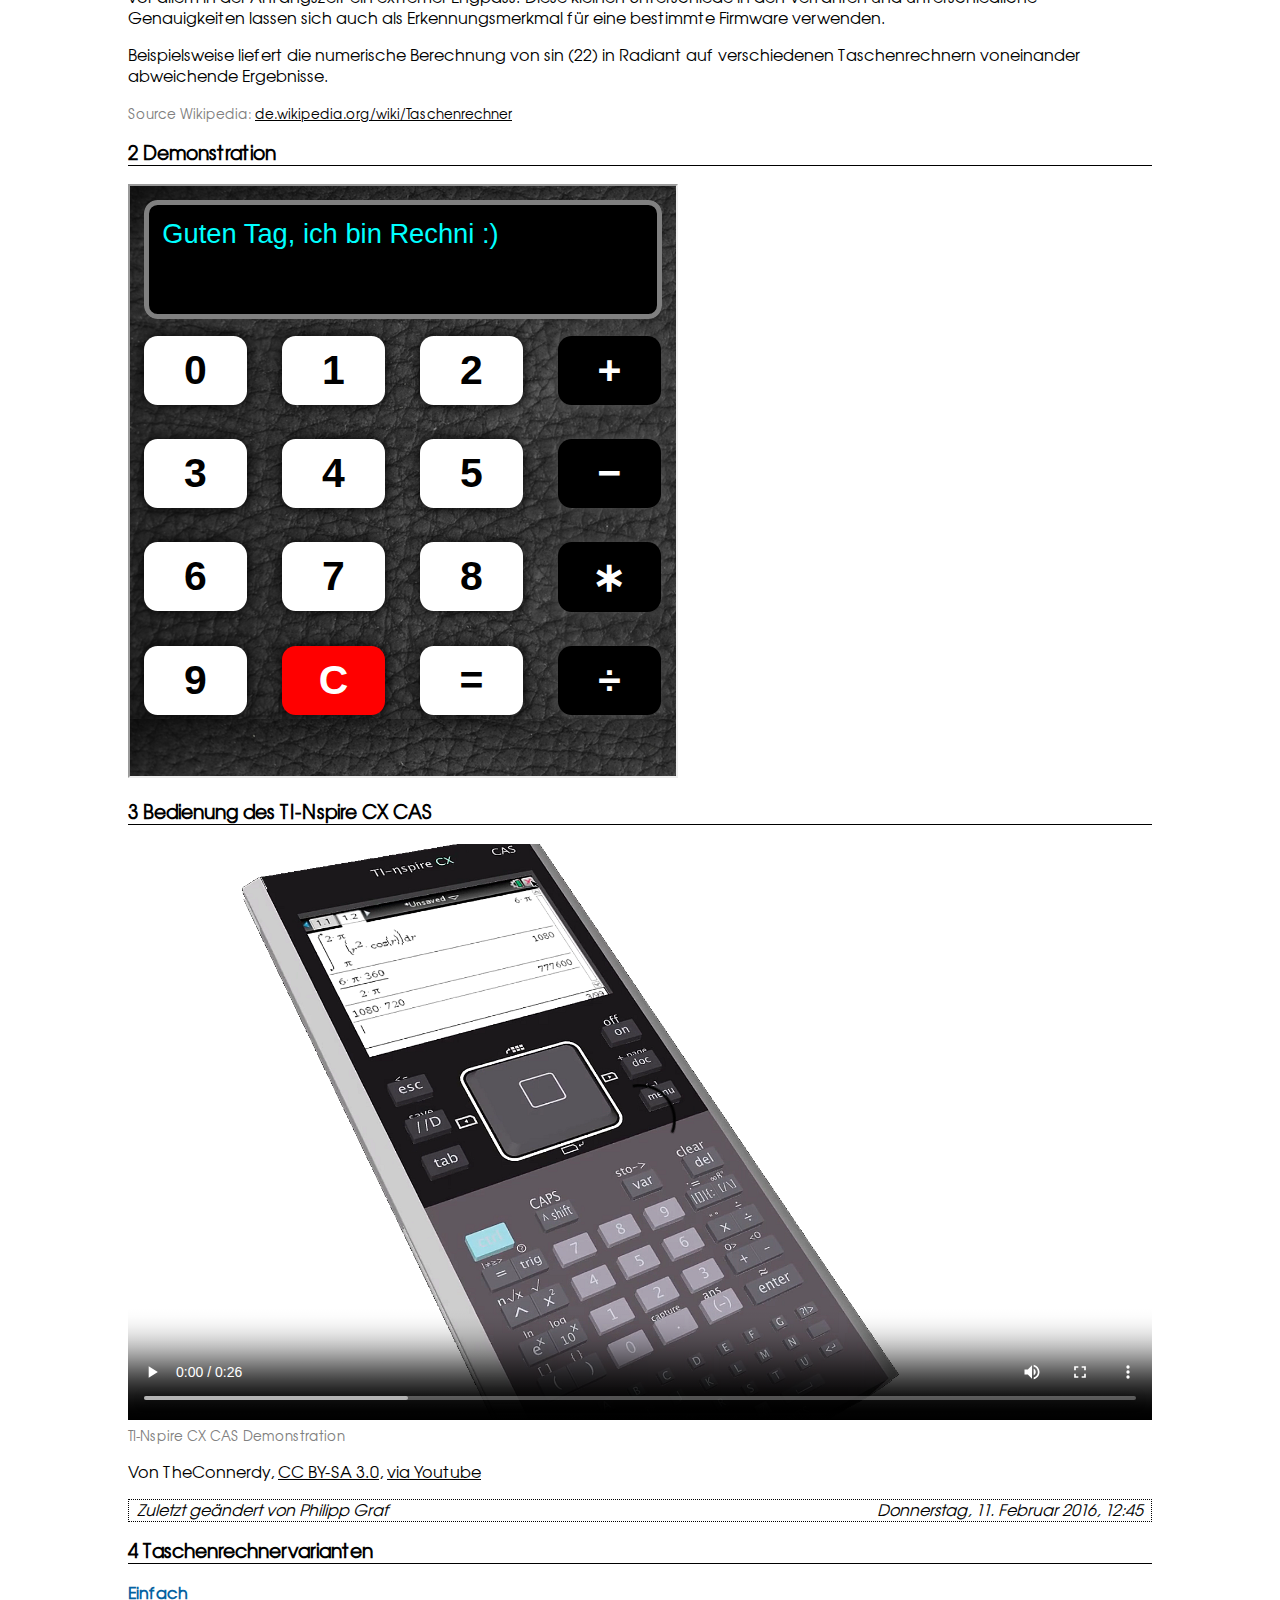
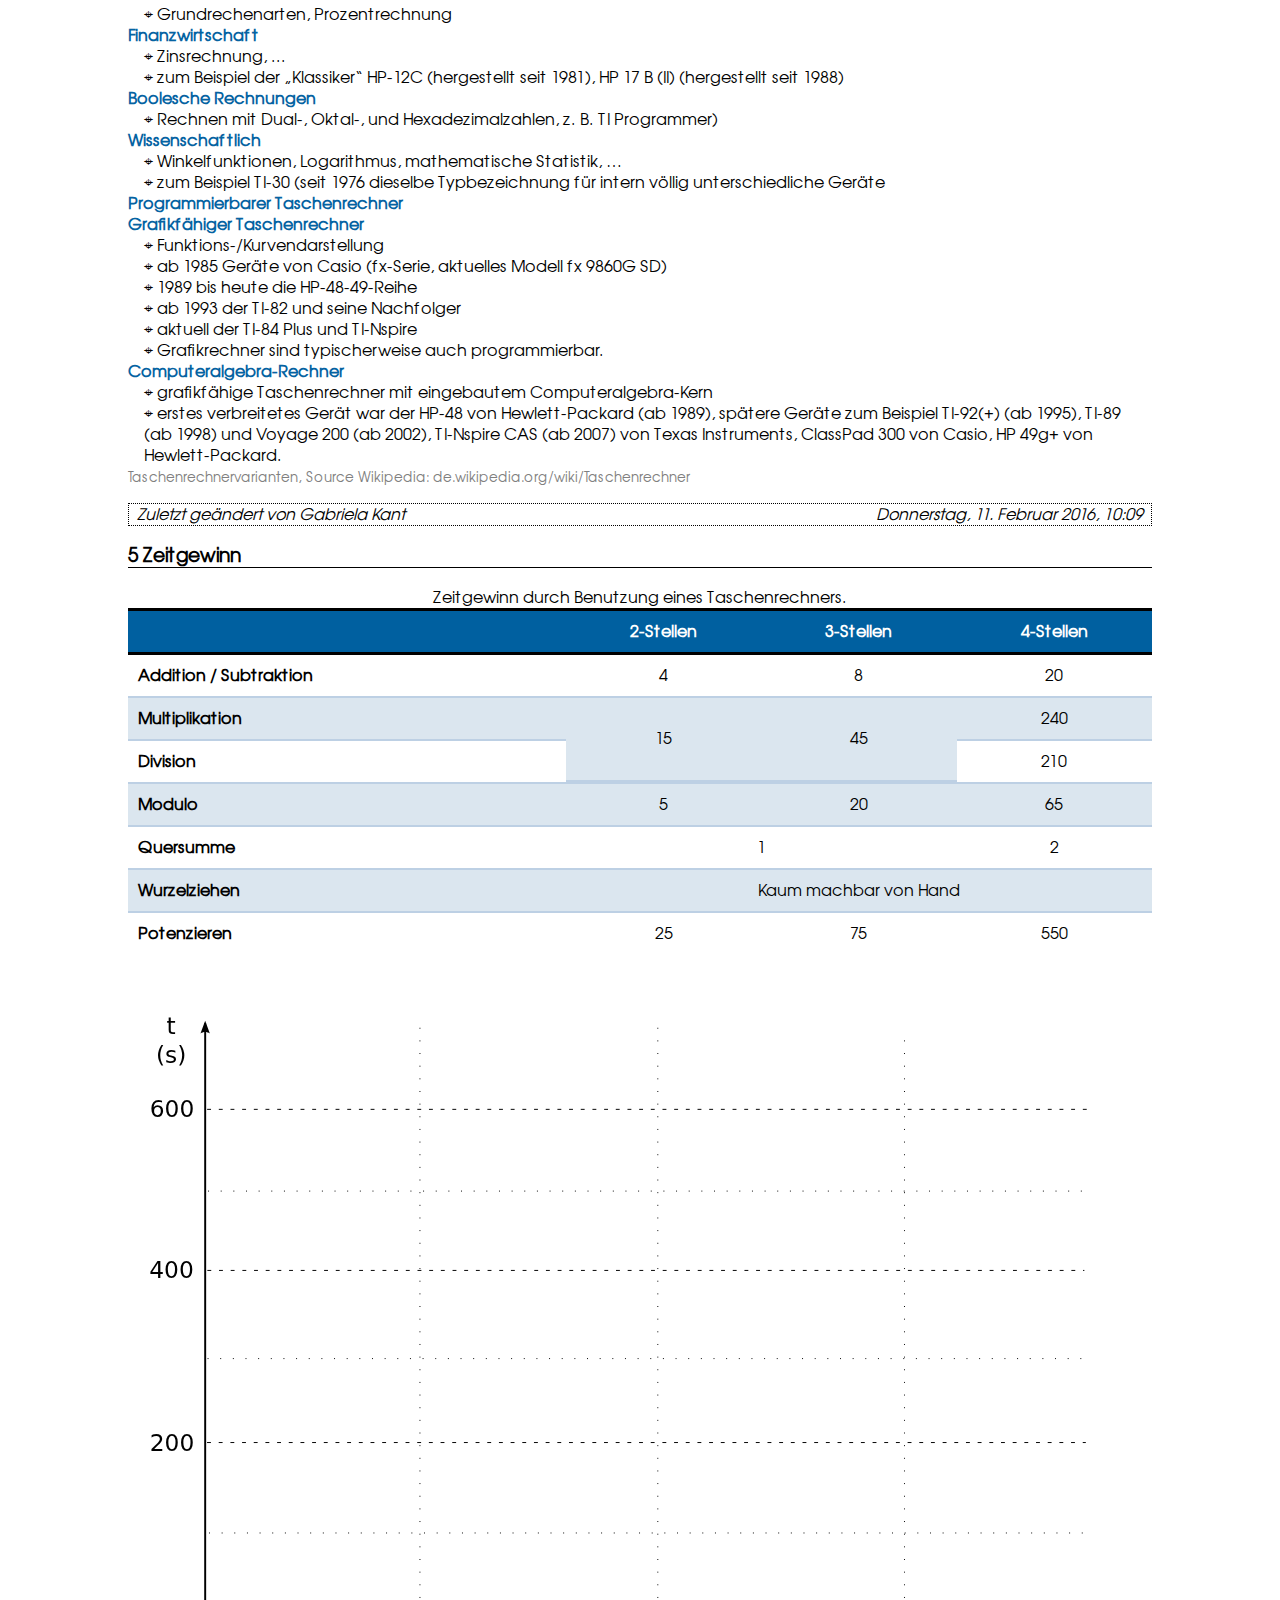
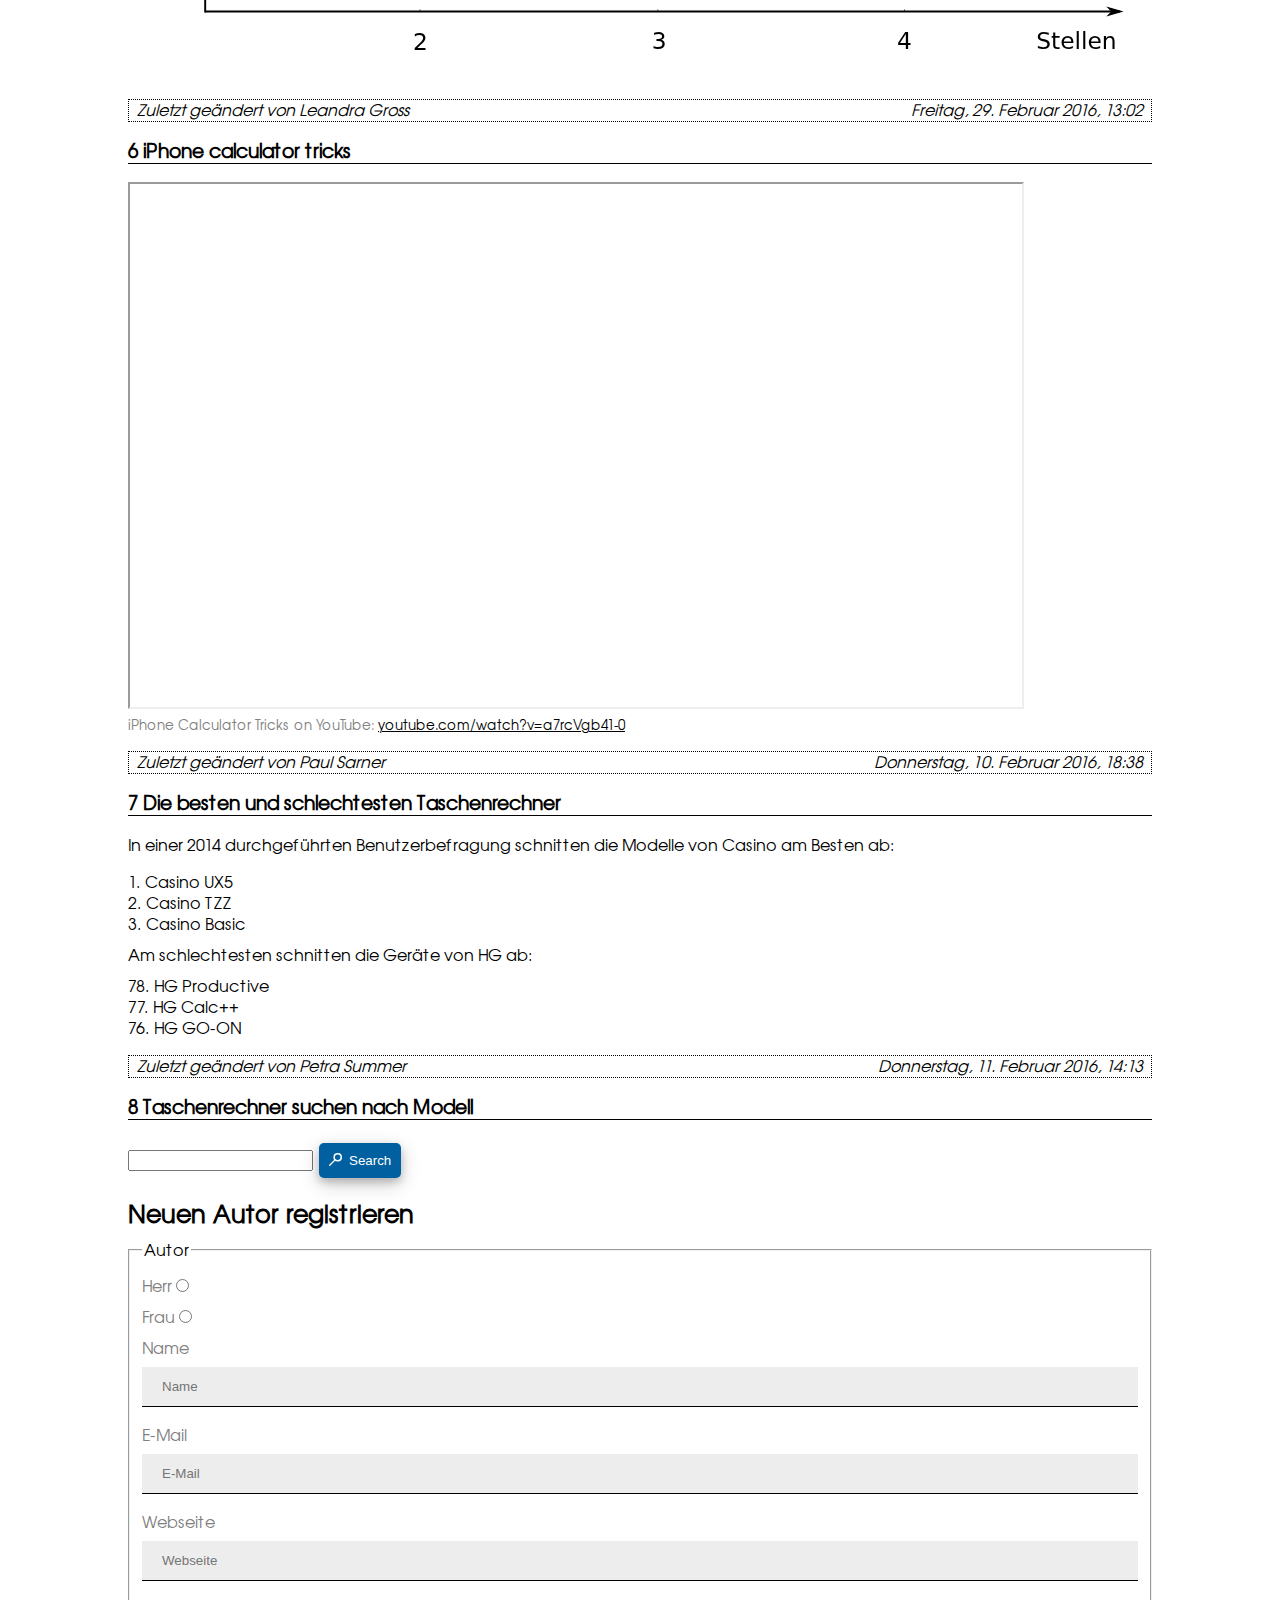
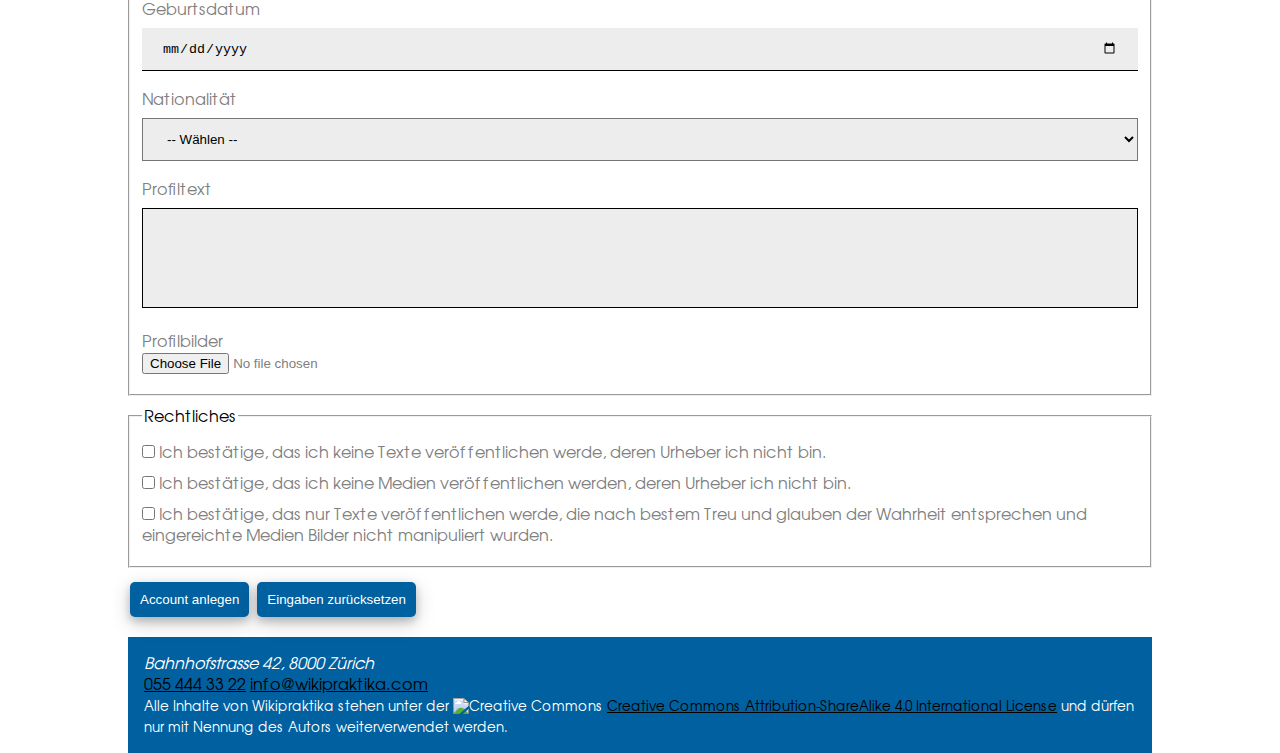
==== commit 34cbb33a: "Release Candidate" ====
--- a/index.html
+++ b/index.html
@@ -56,12 +56,12 @@
 		<main>
 			<div class="article-header">
 				<h2>Taschenrechner</h2>
-				<!-- Schriftgrössenwechsler: optionale Aufgabe -->
+				<!-- Schriftgrössenwechsler: BETA-VERSION -->
 				<form id="font-size-form">
-					<label for="font-slider">Schriftgrösse</label>
-					<input type="range" min="8" max="20" step="1" value="10" title="1" name="font-slider"
+					<label for="font-slider">Schriftgrösse (Beta)</label>
+					<input type="range" min="8" max="20" step="1" value="10" name="font-slider"
 						id="font-slider" />
-					<output name="font-size" id="font-size">1</output>
+					<!--<output name="font-size" id="font-size">1</output>-->
 				</form>
 			</div>
 			
--- a/styles/styles.css
+++ b/styles/styles.css
@@ -38,10 +38,19 @@
 	font-size: 3em;
 }
 
+/* Footer der ganzen Webseite (Ja, wird wirklich so gebraucht!) */
 body > footer {
 	background-color: #0060A0;
 	color: white;
-	padding: 1em;
+	padding: 1em;	
+}
+
+body > footer > small {
+	color: white;
+}
+
+body > footer a {
+	color: black;
 }
  
 
